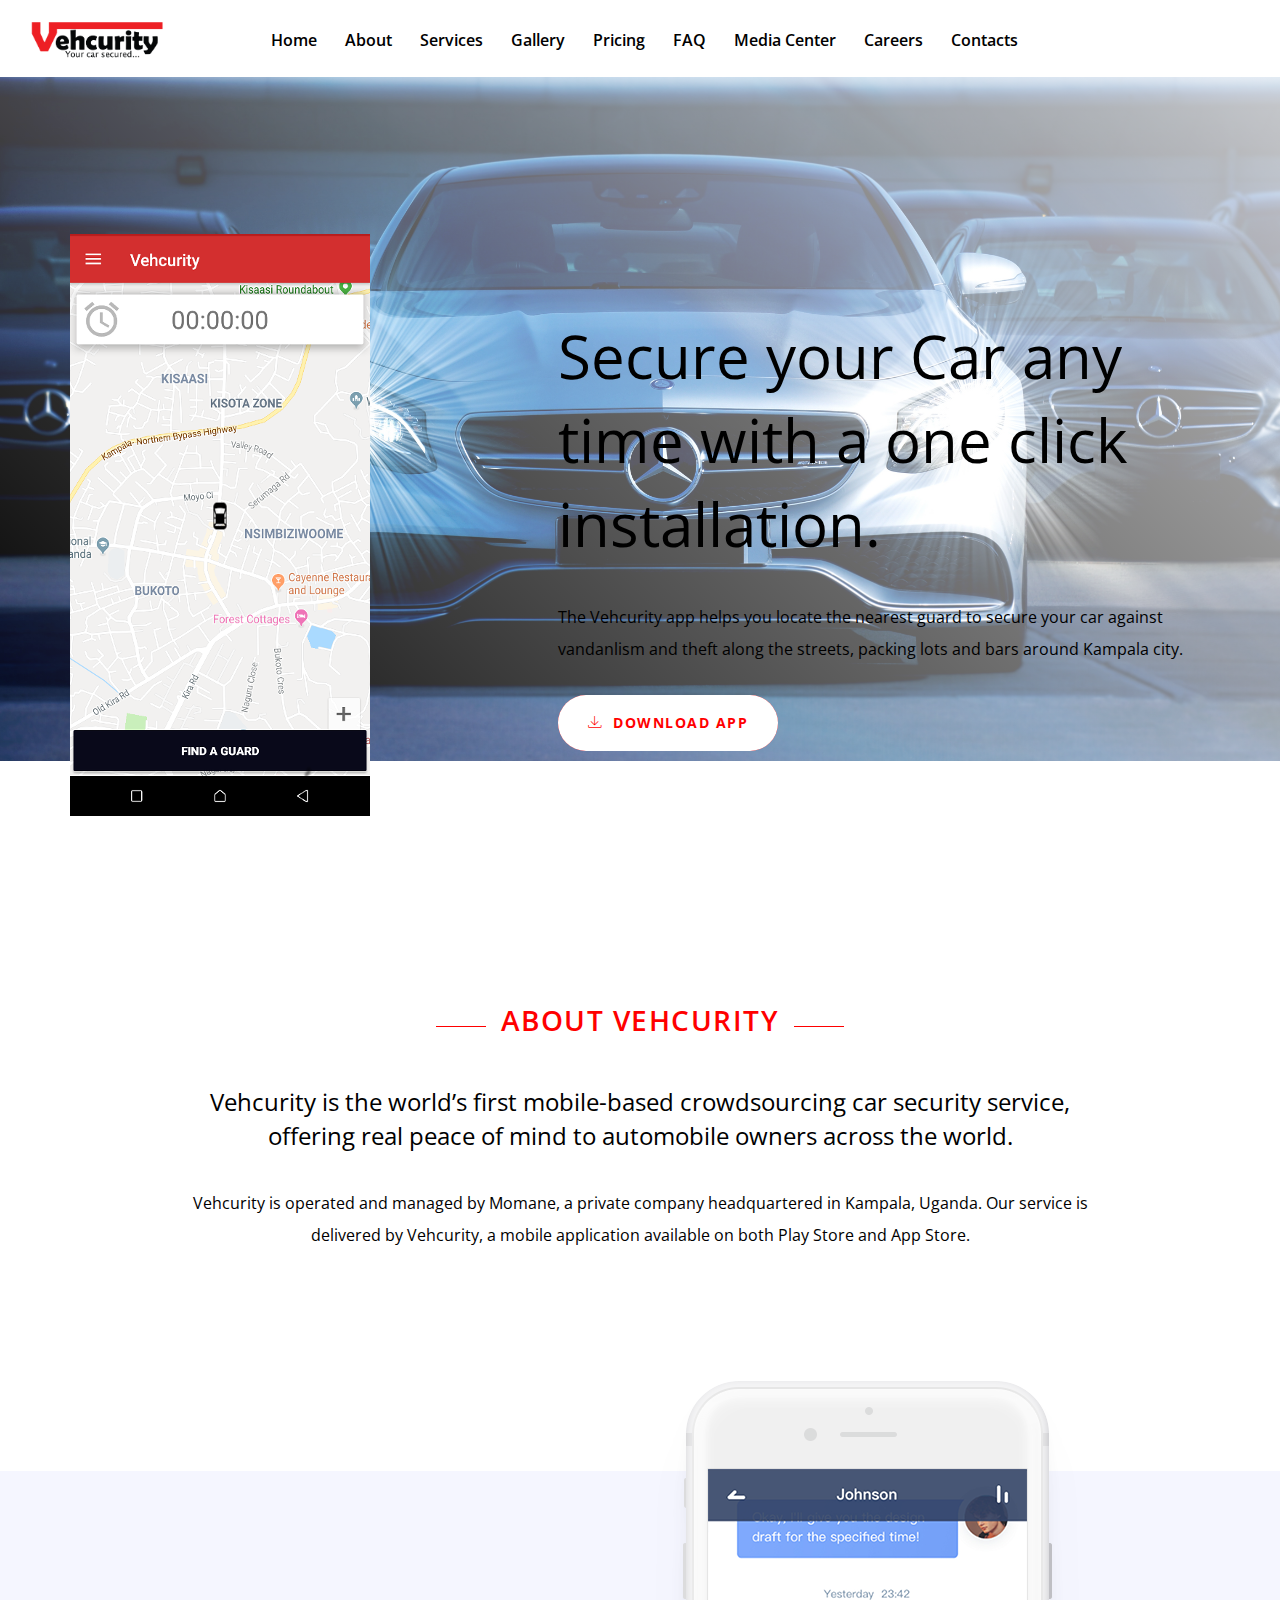
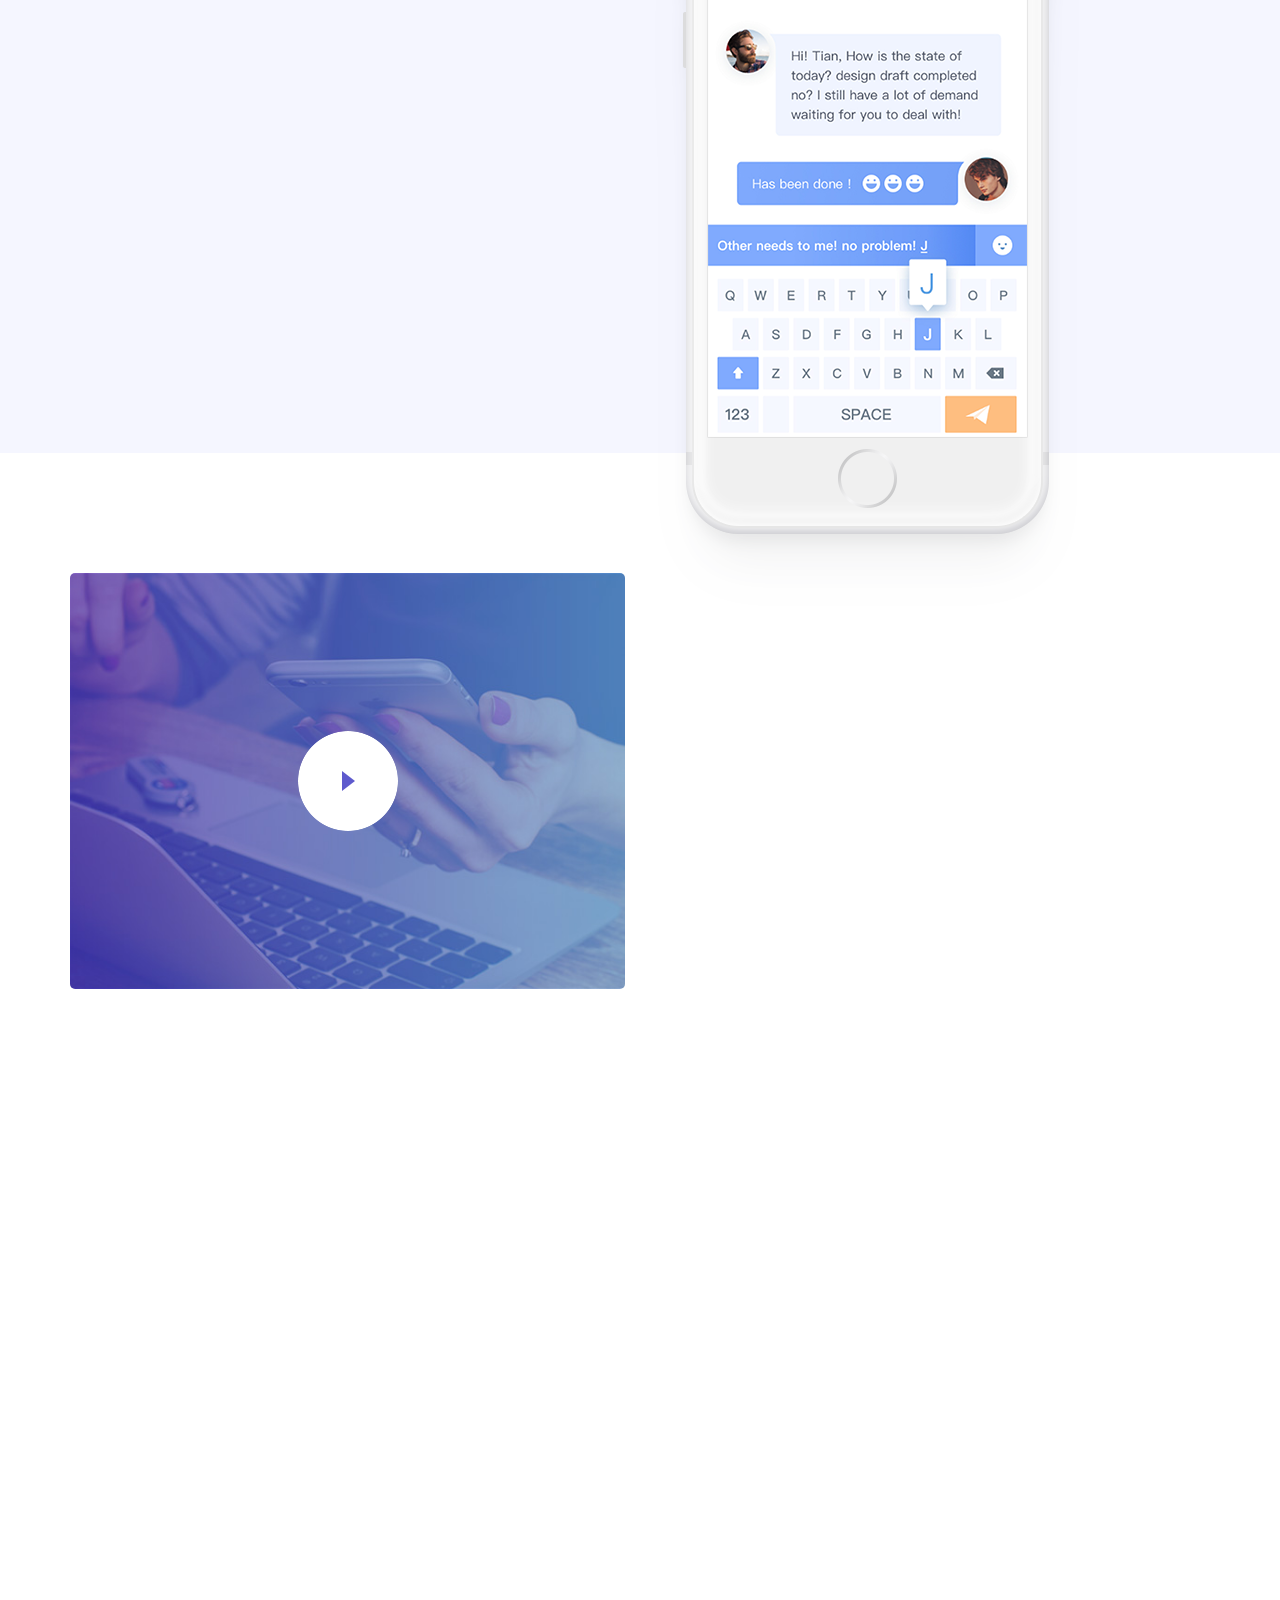
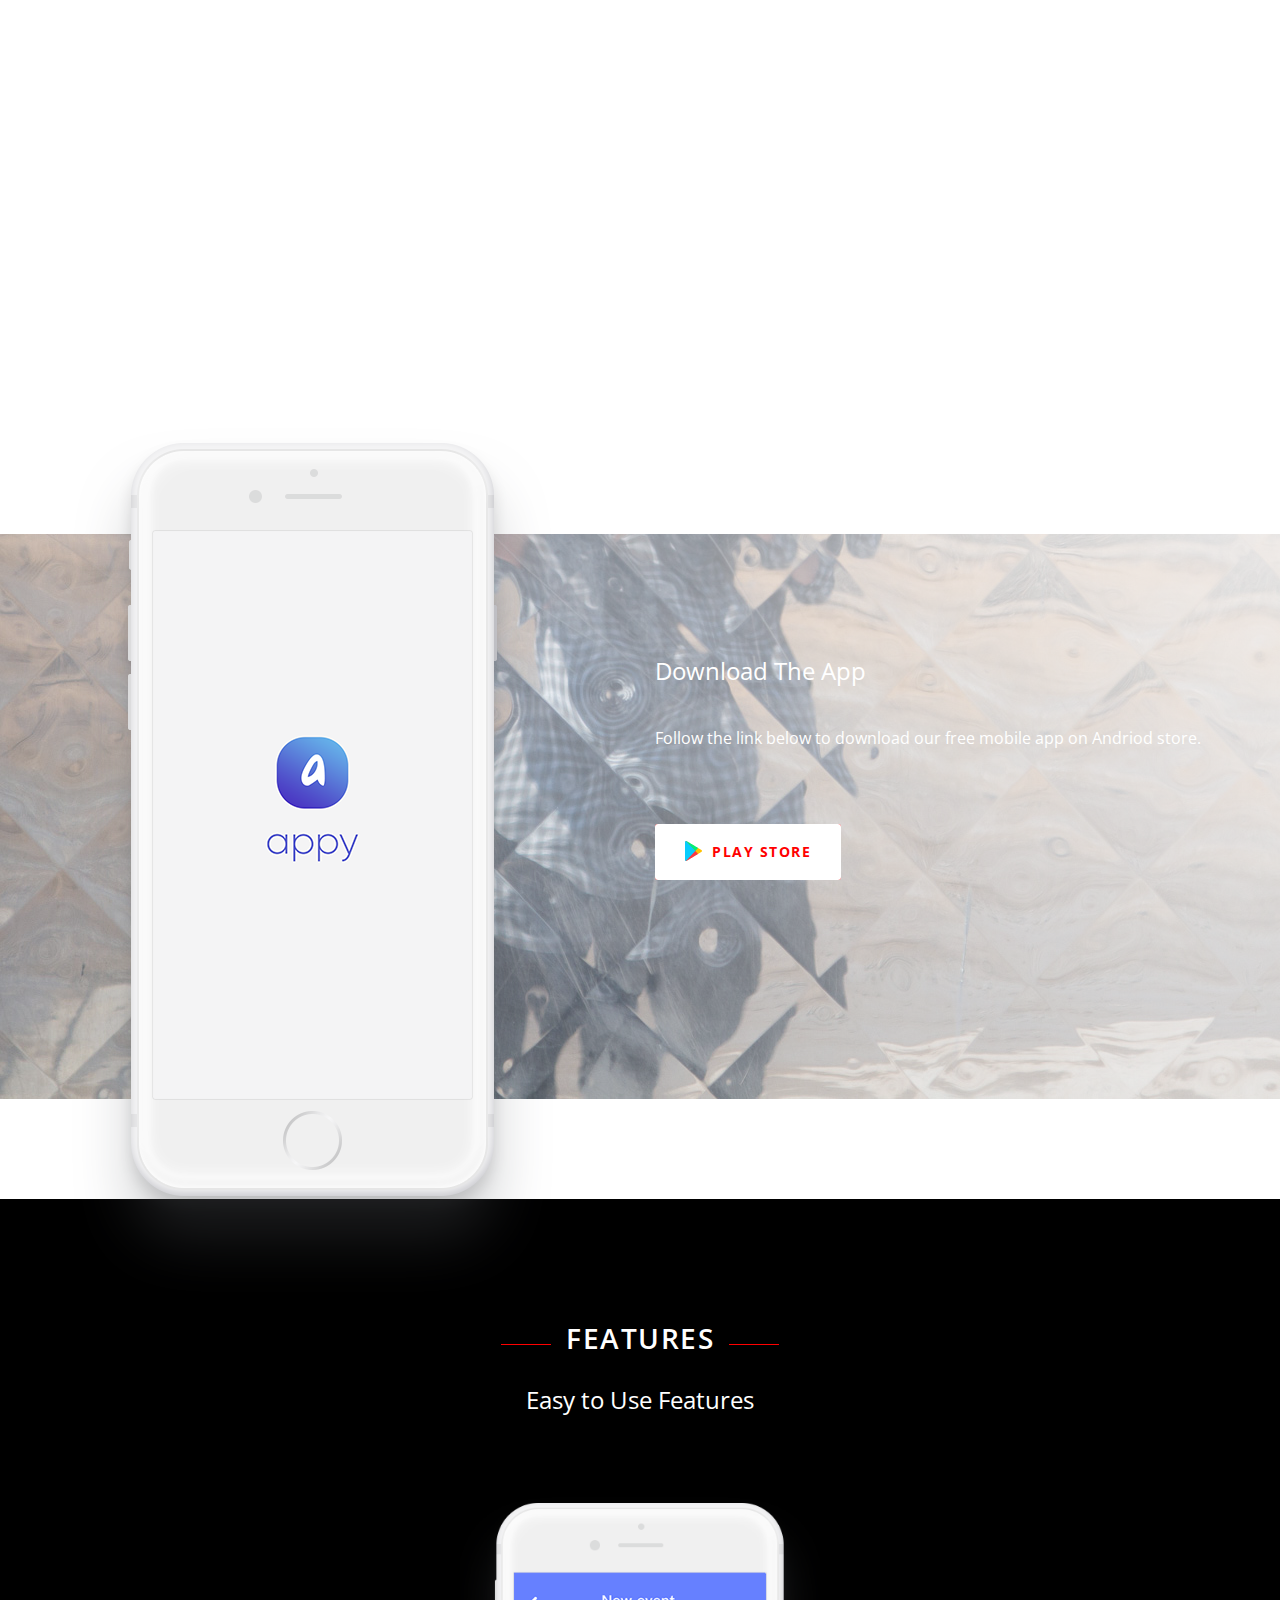
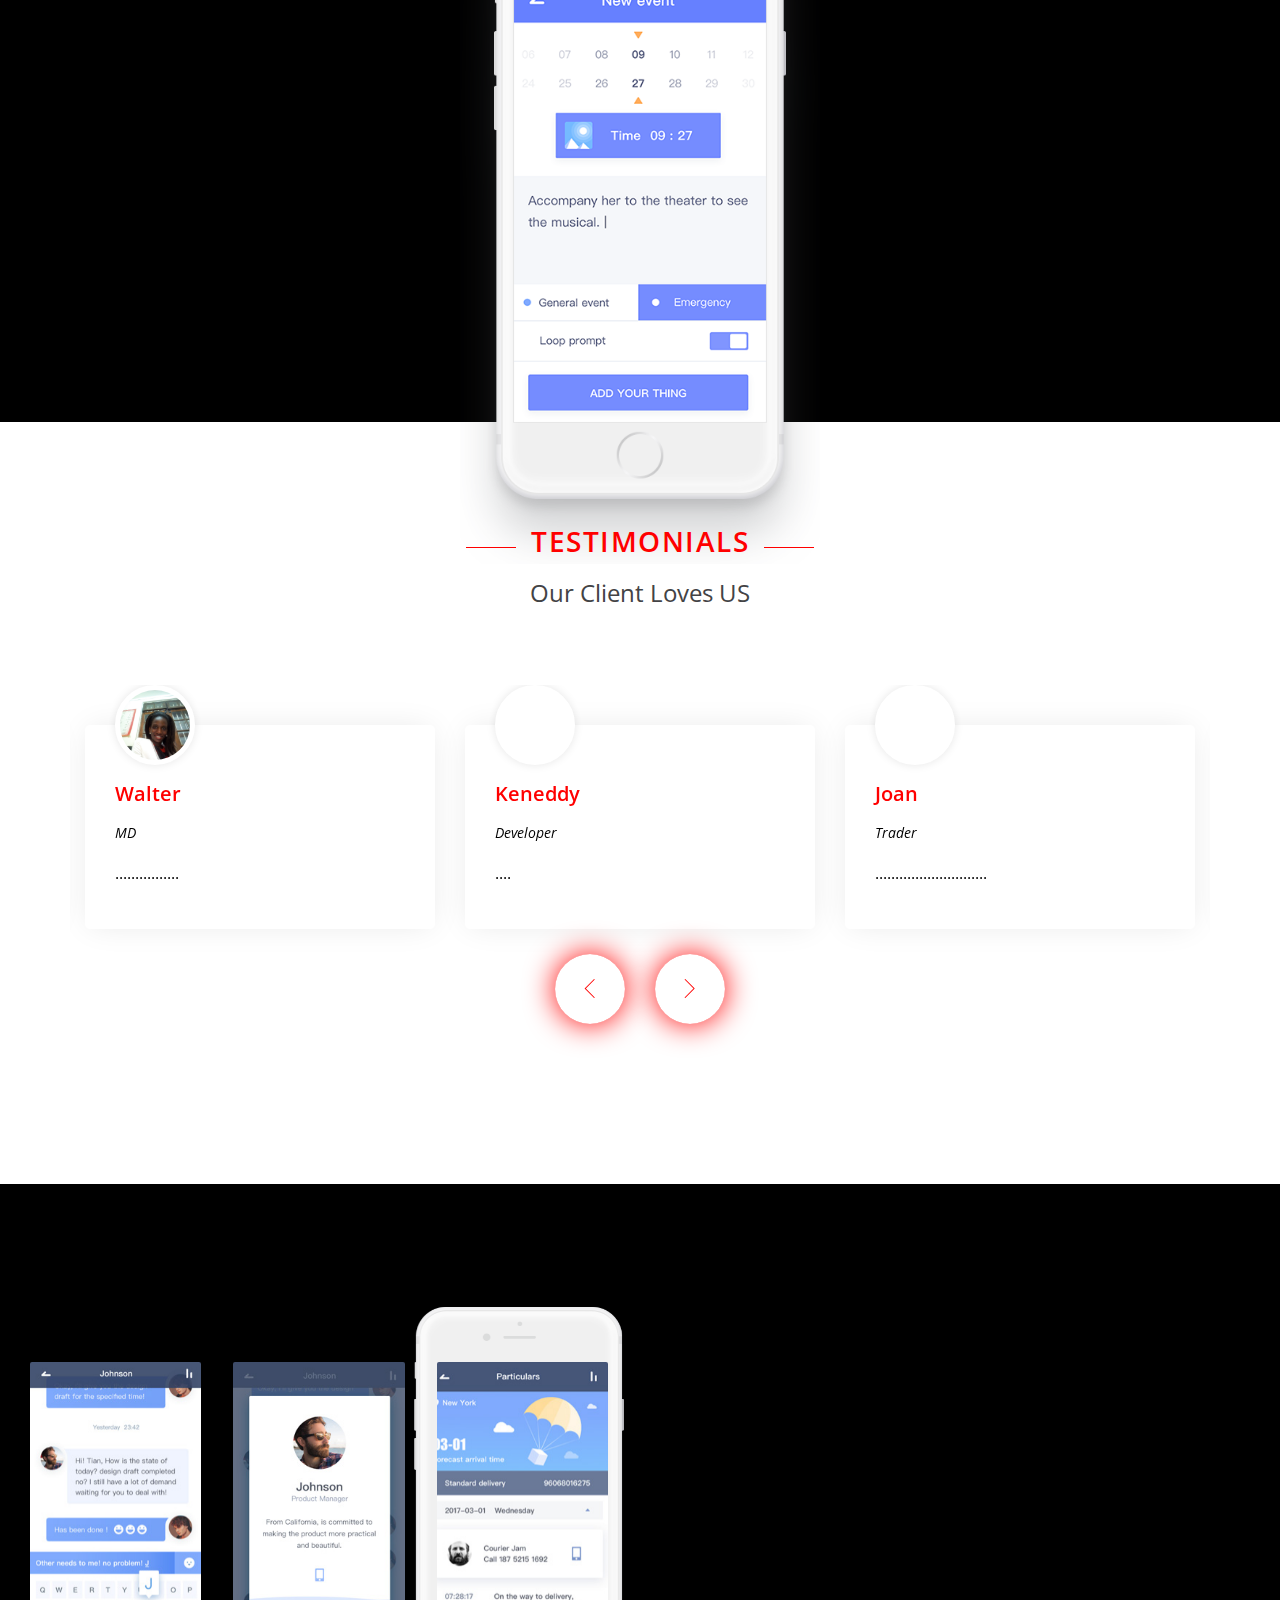
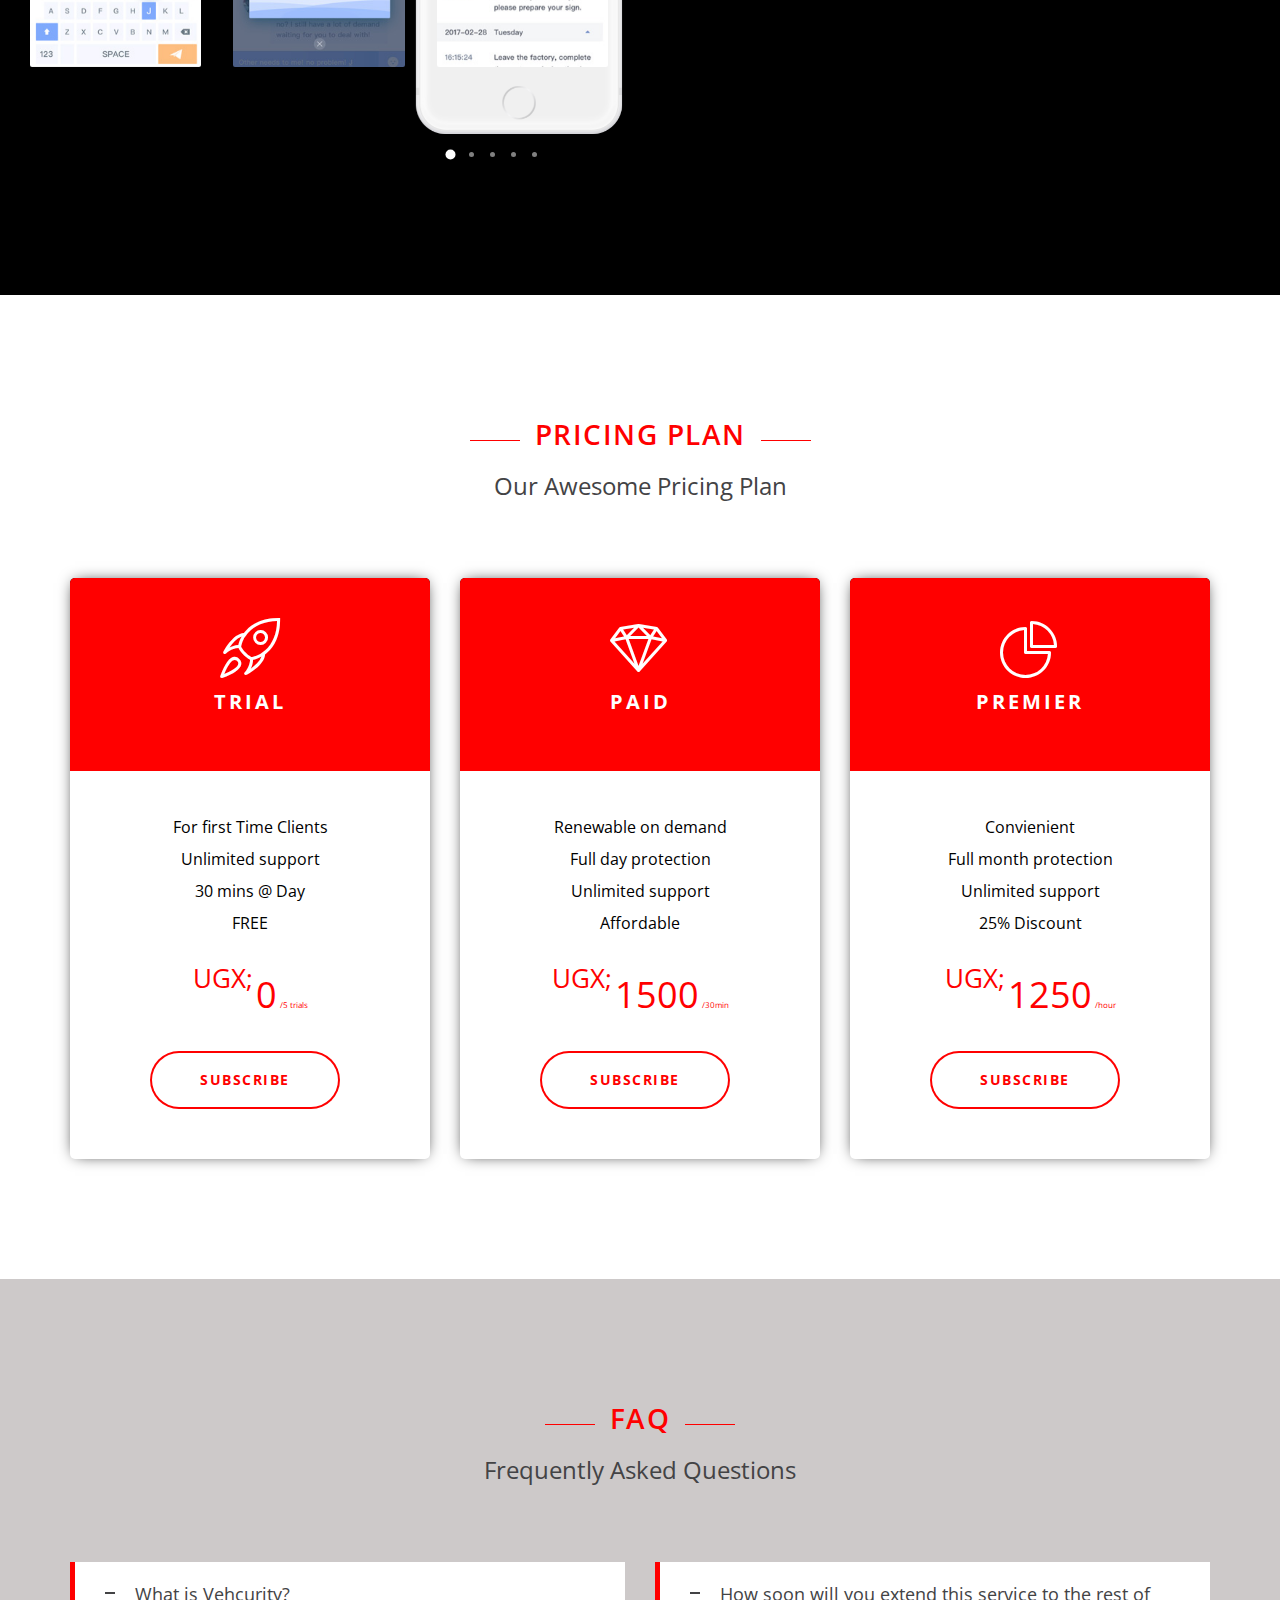
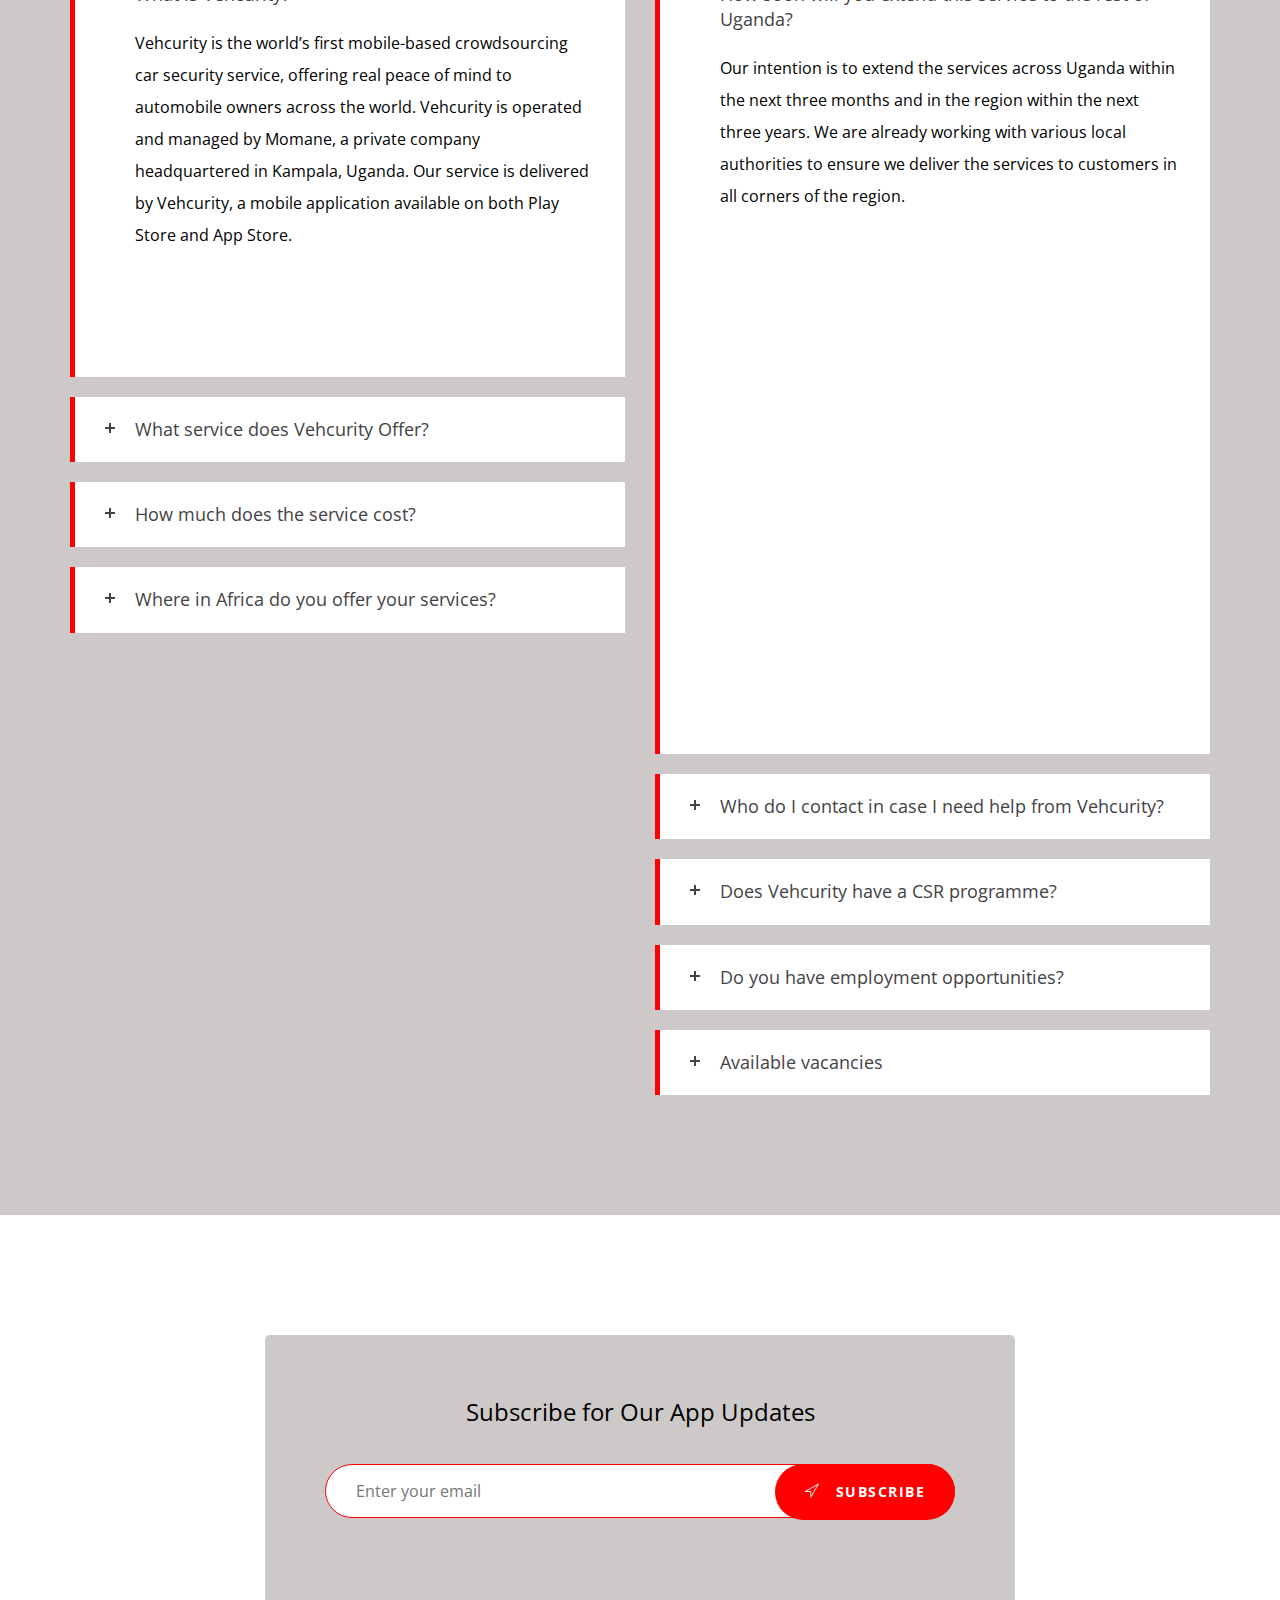
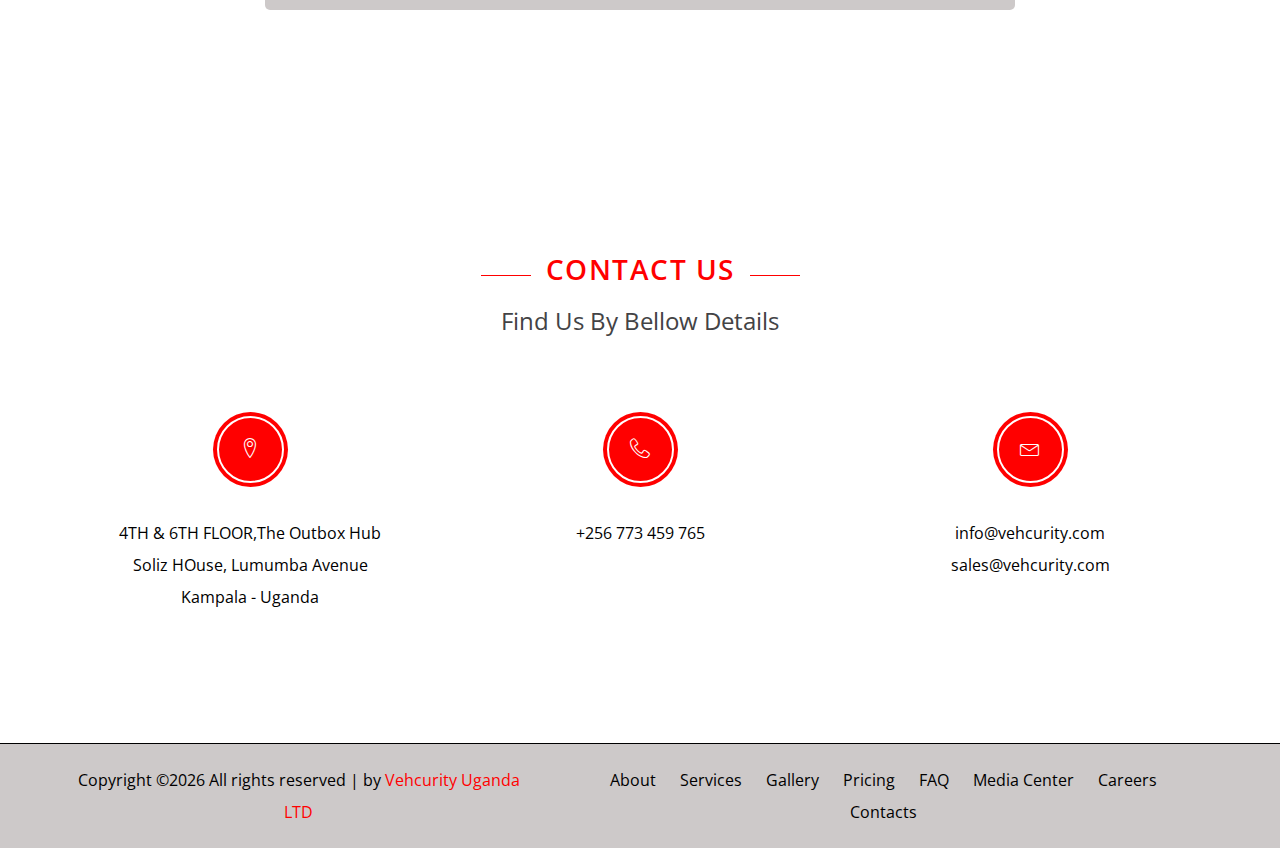
==== index.html @ 32d0f5c6 "css & content" ====
<!doctype html>
<html class="no-js" lang="zxx">

<head>
    <meta charset="utf-8">
    <meta name="author" content="Sumon Rahman">
    <meta name="description" content="">
    <meta name="keywords" content="HTML,CSS,XML,JavaScript">
    <meta http-equiv="x-ua-compatible" content="ie=edge">
    <meta name="viewport" content="width=device-width, initial-scale=1.0">

    <!-- Title -->

    <title>Vehcurity App Website.</title>

    <!-- Place favicon.ico in the root directory -->
    <link rel="apple-touch-icon" href="images/apple-touch-icon.png">
    <link rel="shortcut icon" type="image/ico" href="images/favicon.ico" />
    <!-- Plugin-CSS -->
    <link rel="stylesheet" href="css/bootstrap.min.css">
    <link rel="stylesheet" href="css/owl.carousel.min.css">
    <link rel="stylesheet" href="css/linearicons.css">
    <link rel="stylesheet" href="css/magnific-popup.css">
    <link rel="stylesheet" href="css/animate.css">
    <!-- Main-Stylesheets -->
    <link rel="stylesheet" href="css/normalize.css">
    <link rel="stylesheet" href="style.css">
    <link rel="stylesheet" href="css/responsive.css">
    <script src="js/vendor/modernizr-2.8.3.min.js"></script>
    <!--[if lt IE 9]>
        <script src="//oss.maxcdn.com/html5shiv/3.7.2/html5shiv.min.js"></script>
        <script src="//oss.maxcdn.com/respond/1.4.2/respond.min.js"></script>
    <![endif]-->
</head>

<body data-spy="scroll" data-target=".mainmenu-area">
    <!-- Preloader-content -->
    <div class="preloader">
        <span><i class="lnr lnr-sun"></i></span>
    </div>
    <!-- MainMenu-Area -->
    <nav class="mainmenu-area" data-spy="affix" data-offset-top="200">
        <div class="container-fluid">
            <div class="navbar-header">
                <button type="button" class="navbar-toggle" data-toggle="collapse" data-target="#primary_menu">
                    <span class="icon-bar"></span>
                    <span class="icon-bar"></span>
                    <span class="icon-bar"></span>
                </button>
                <a class="navbar-brand" href="#"><img src="images/logo.png" alt="Vehcurity"></a>
            </div>
            <div class="collapse navbar-collapse" id="primary_menu">
                <ul class="nav navbar-nav mainmenu">
                    <li class="active"><a href="#home_page">Home</a></li>
                    <li><a href="#about_page">About</a></li>
                    <li><a href="#features_page">Services</a></li>
                    <li><a href="#gallery_page">Gallery</a></li>
                    <li><a href="#price_page">Pricing</a></li>
                    <li><a href="#questions_page">FAQ</a></li>
                    <li><a href="mediacenter.html">Media center</a></li>
                    <li><a href="careers.html">Careers</a></li>
                    <li><a href="#contact_page">Contacts</a></li>
                </ul>
                
            </div>
        </div>
    </nav>
    <!-- MainMenu-Area-End -->
    <!-- Home-Area -->
    <header class="home-area overlay" id="home_page">
        <div class="container">
            <div class="row">
                <div class="col-xs-12 hidden-sm col-md-5">
                    <figure class="mobile-image wow fadeInUp" data-wow-delay="0.2s">
                        <img src="images/header-mobile.png" alt="">
                    </figure>
                </div>
                <div class="col-xs-12 col-md-7">
                    <div class="space-80 hidden-xs"></div>
                    <h1 class="wow fadeInUp" data-wow-delay="0.4s">Secure your Car any time with a one click installation.</h1>
                    <div class="space-20"></div>
                    <div class="desc wow fadeInUp" data-wow-delay="0.6s">
                        <p>The Vehcurity app helps you locate the nearest guard to secure your car against vandanlism and theft along the streets, packing lots and bars around Kampala city.</p>
                    </div>
                    <div class="space-20"></div>
                    <a href="#" class="bttn-white wow fadeInUp" data-wow-delay="0.8s"><i class="lnr lnr-download"></i>Download App</a>
                </div>
            </div>
        </div>
    </header>
    <!-- Home-Area-End -->
    <!-- About-Area -->
    <section class="section-padding" id="about_page">
        <div class="container">
            <div class="row">
                <div class="col-xs-12 col-md-10 col-md-offset-1">
                    <div class="page-title text-center">
                        
                        <div class="space-20"></div>
                        <h5 class="title">About Vehcurity</h5>
                        <div class="space-30"></div>
                        <h3 class="blue-color">Vehcurity is the world’s first mobile-based crowdsourcing car security service, offering real peace of mind to automobile owners across the world.</h3>
                        <div class="space-20"></div>
                        <p>Vehcurity is operated and managed by Momane, a private company headquartered in Kampala, Uganda. Our service is delivered by Vehcurity, a mobile application available on both Play Store and App Store.</p>
                    </div>
                </div>
            </div>
        </div>
    </section>
    <!-- About-Area-End -->
    <!-- Progress-Area -->
    <section class="progress-area gray-bg" id="progress_page">
        <div class="container">
            <div class="row">
                <div class="col-xs-12 col-md-6">
                    <div class="page-title section-padding">
                        <h5 class="title wow fadeInUp" data-wow-delay="0.2s">Our Progress</h5>
                        <div class="space-10"></div>
                        <h3 class="dark-color wow fadeInUp" data-wow-delay="0.4s">Latest Features</h3>
                        <div class="space-20"></div>
                        <div class="desc wow fadeInUp" data-wow-delay="0.6s">
                            <p>.............................................................................</p>
                        </div>
                        <div class="space-50"></div>
                        <a href="#" class="bttn-default wow fadeInUp" data-wow-delay="0.8s">Learn More</a>
                    </div>
                </div>
                <div class="col-xs-12 col-md-6">
                    <figure class="mobile-image">
                        <img src="images/progress-phone.png" alt="">
                    </figure>
                </div>
            </div>
        </div>
    </section>
    <!-- Progress-Area-End -->
    <!-- Video-Area -->
    <section class="video-area section-padding">
        <div class="container">
            <div class="row">
                <div class="col-xs-12 col-md-6">
                    <div class="video-photo">
                        <img src="images/video-image.jpg" alt="">
                        <a href="https://www.youtube.com/watch?v=ScrDhTsX0EQ" class="popup video-button">
                            <img src="images/play-button.png" alt="">
                        </a>
                    </div>
                </div>
                <div class="col-xs-12 col-md-5 col-md-offset-1">
                    <div class="space-60 hidden visible-xs"></div>
                    <div class="page-title">
                        <h5 class="title wow fadeInUp" data-wow-delay="0.2s">VIDEO FEATURES</h5>
                        <div class="space-10"></div>
                        <h3 class="dark-color wow fadeInUp" data-wow-delay="0.4s">Great Application Ever</h3>
                        <div class="space-20"></div>
                        <div class="desc wow fadeInUp" data-wow-delay="0.6s">
                            <p>..............................................................................</p>
                        </div>
                        <div class="space-50"></div>
                        <a href="#" class="bttn-default wow fadeInUp" data-wow-delay="0.8s">Learn More</a>
                    </div>
                </div>
            </div>
        </div>
    </section>
    <!-- Video-Area-End -->
    
    <!-- How-To-Use -->
    

                    <section class="section-padding">
        <div class="container">
            <div class="row">
                <div class="col-xs-12 col-sm-6">
                    <div class="page-title">
                        <h5 class="title wow fadeInUp" data-wow-delay="0.2s">Our Services</h5>
                        <div class="space-10"></div>
                        <h3 class="dark-color wow fadeInUp" data-wow-delay="0.4s">We Satisfy every User's security needs</h3>
                    </div>
                    <div class="space-20"></div>
                    <div class="desc wow fadeInUp" data-wow-delay="0.6s">
                        <p>Vehcurity offers safety for your car, truck or motorbike whenever and wherever you park it in our vicinity of operation.  
                        	Your peace of mind is guaranteed while you go about your business, shopping, partying and studies or while see your doctor. 
                        	That’s just about what we do at the moment. We will do more when you ask us to. Its important to note that we don’t fit electronic devices in your car and let thieves drive it away because you will be able to trace it in real time, when it’s gone. No! We don’t do that. We are not in the business of inconveniencing you, so you run around looking for us to trace your car. So, we ensure your car stays where you left it, you find it, and everything else you left inside waiting for you! If this is a service you wish to have please download our Vehcurity app from here (link) or in play store. We will be at your service.
                       </p>
                    </div>
                    <div class="space-50"></div>
                    <a href="#" class="bttn-default wow fadeInUp" data-wow-delay="0.8s">Learn More</a>
                </div>
                <div class="col-xs-12 col-sm-6 col-md-5 col-md-offset-1">
                    <div class="space-60 hidden visible-xs"></div>
                    <div class="service-box wow fadeInUp" data-wow-delay="0.2s">
                        <div class="box-icon">
                            <i class="lnr lnr-clock"></i>
                        </div>
                        <h4>On time guard services</h4>
                        <p>Our guards are always on standby as soon as you place your request through the vehcurity application on your moblie which automatically allocates the nearest guard.</p>
                    </div>
                    <div class="space-50"></div>
                    <div class="service-box wow fadeInUp" data-wow-delay="0.2s">
                        <div class="box-icon">
                            <i class="lnr lnr-laptop-phone"></i>
                        </div>
                        <h4>Professional Services</h4>
                        <p>We offer comperate guard training to ensure maximum proffesional handling of our clients.</p>
                    </div>
                    <div class="space-50"></div>
                    <div class="service-box wow fadeInUp" data-wow-delay="0.2s">
                        <div class="box-icon">
                            <i class="lnr lnr-cog"></i>
                        </div>
                        <h4>Flexible Payment</h4>
                        <p>We have a variety of flexile payments options ranging from mobile money, Visa, PayPal and Cash.</p>
                    </div>
                    <div class="space-50"></div>
                    <div class="service-box wow fadeInUp" data-wow-delay="0.2s">
                        <div class="box-icon">
                            <i class="lnr lnr-cog"></i>
                        </div>
                        <h4>Notifications</h4>
                        <p>We send automatated alert notifications to clients whenever their is anything requiring their attention.</p>
                    </div>
                </div>
            </div>
        </div>
    </section>
    <!-- How-To-Use-End -->

    <!-- Download-Area -->
    <div class="download-area overlay">
        <div class="container">
            <div class="row">
                <div class="col-xs-12 col-sm-6 hidden-sm">
                    <figure class="mobile-image">
                        <img src="images/download-image.png" alt="">
                    </figure>
                </div>
                <div class="col-xs-12 col-md-6 section-padding">
                    <h3 class="white-color">Download The App</h3>
                    <div class="space-20"></div>
                    <p>Follow the link below to download our free mobile app on Andriod store.</p>
                    <div class="space-60"></div>
                    
                    <a href="#" class="bttn-white sq"><img src="images/play-store-icon.png" alt="Play Store Icon"> Play Store</a>
                </div>
            </div>
        </div>
    </div>
    <!-- Download-Area-End -->

    <!-- Feature-Area -->
    <section class="feature-area section-padding-top" id="features_page">
        <div class="container">
            <div class="row">
                <div class="col-xs-12 col-sm-8 col-sm-offset-2">
                    <div class="page-title text-center">
                        <h5 class="title">Features</h5>
                        <div class="space-10"></div>
                        <h3> Easy to Use Features</h3>
                        <div class="space-60"></div>
                    </div>
                </div>
            </div>
            <div class="row">
                <div class="col-xs-12 col-sm-6 col-md-4">
                    <div class="service-box wow fadeInUp" data-wow-delay="0.2s">
                        <div class="box-icon">
                            <i class="lnr lnr-rocket"></i>
                        </div>
                        <h4>Fast &amp; Powerful</h4>
                        <p>Flexile Features for quick transactions.</p>
                    </div>
                    <div class="space-60"></div>
                    <div class="service-box wow fadeInUp" data-wow-delay="0.4s">
                        <div class="box-icon">
                            <i class="lnr lnr-paperclip"></i>
                        </div>
                        <h4>Location Services</h4>
                        <p>..........................................................</p>
                    </div>
                    <div class="space-60"></div>
                    <div class="service-box wow fadeInUp" data-wow-delay="0.6s">
                        <div class="box-icon">
                            <i class="lnr lnr-cloud-download"></i>
                        </div>
                        <h4>Automatic Guard Allocation</h4>
                        <p>.............................................................</p>
                    </div>
                    <div class="space-60"></div>
                </div>
                <div class="hidden-xs hidden-sm col-md-4">
                    <figure class="mobile-image">
                        <img src="images/feature-image.png" alt="Feature Photo">
                    </figure>
                </div>
                <div class="col-xs-12 col-sm-6 col-md-4">
                    <div class="service-box wow fadeInUp" data-wow-delay="0.2s">
                        <div class="box-icon">
                            <i class="lnr lnr-clock"></i>
                        </div>
                        <h4>Flexible Payment</h4>
                        <p>................................................................</p>
                    </div>
                    <div class="space-60"></div>
                    <div class="service-box wow fadeInUp" data-wow-delay="0.4s">
                        <div class="box-icon">
                            <i class="lnr lnr-laptop-phone"></i>
                        </div>
                        <h4>Easy Notification</h4>
                        <p>.................................................................</p>
                    </div>
                    <div class="space-60"></div>
                    <div class="service-box wow fadeInUp" data-wow-delay="0.6s">
                        <div class="box-icon">
                            <i class="lnr lnr-cog"></i>
                        </div>
                        <h4>Admin Support</h4>
                        <p>The client can easly contact the admin anytime to report incidences or make inquiries</p>
                    </div>
                    <div class="space-60"></div>
                </div>
            </div>
        </div>
    </section>
    <!-- Feature-Area-End -->
    <!-- Testimonial-Area -->
    <section class="testimonial-area" id="testimonial_page">
        <div class="container">
            <div class="row">
                <div class="col-xs-12">
                    <div class="page-title text-center">
                        <h5 class="title">Testimonials</h5>
                        <h3 class="dark-color">Our Client Loves US</h3>
                        <div class="space-60"></div>
                    </div>
                </div>
            </div>
            <div class="row">
                <div class="col-xs-12">
                    <div class="team-slide">
                        <div class="team-box">
                            <div class="team-image">
                                <img src="images/team-1.png" alt="">
                            </div>
                            <h4>Walter</h4>
                            <h6 class="position">MD</h6>
                            <p>................</p>
                        </div>
                        <div class="team-box">
                            <div class="team-image">
                                <img src="images/team-2.jpg" alt="">
                            </div>
                            <h4>Keneddy</h4>
                            <h6 class="position">Developer</h6>
                            <p>....</p>
                        </div>
                        <div class="team-box">
                            <div class="team-image">
                                <img src="images/team-3.jpg" alt="">
                            </div>
                            <h4>Joan</h4>
                            <h6 class="position">Trader</h6>
                            <p>............................</p>
                        </div>
                        <div class="team-box">
                            <div class="team-image">
                                <img src="images/team-1.png" alt="">
                            </div>
                            <h4>Okello</h4>
                            <h6 class="position"> Coperate Director</h6>
                            <p>.........................................</p>
                        </div>
                        <div class="team-box">
                            <div class="team-image">
                                <img src="images/team-2.jpg" alt="">
                            </div>
                            <h4>Benon</h4>
                            <h6 class="position">Company Driver</h6>
                            <p>.........................................</p>
                        </div>
                        <div class="team-box">
                            <div class="team-image">
                                <img src="images/team-3.jpg" alt="">
                            </div>
                            <h4>Ivan</h4>
                            <h6 class="position">Premium Client</h6>
                            <p>......................................................</p>
                        </div>
                    </div>
                </div>
            </div>
        </div>
    </section>
    <!-- Testimonial-Area-End -->
    <!-- Gallery-Area -->
    <section class="gallery-area section-padding" id="gallery_page">
        <div class="container-fluid">
            <div class="row">
                <div class="col-xs-12 col-sm-6 gallery-slider">
                    <div class="gallery-slide">
                        <div class="item"><img src="images/gallery-1.jpg" alt=""></div>
                        <div class="item"><img src="images/gallery-2.jpg" alt=""></div>
                        <div class="item"><img src="images/gallery-3.jpg" alt=""></div>
                        <div class="item"><img src="images/gallery-4.jpg" alt=""></div>
                        <div class="item"><img src="images/gallery-1.jpg" alt=""></div>
                        <div class="item"><img src="images/gallery-2.jpg" alt=""></div>
                        <div class="item"><img src="images/gallery-3.jpg" alt=""></div>
                        <div class="item"><img src="images/gallery-1.jpg" alt=""></div>
                        <div class="item"><img src="images/gallery-2.jpg" alt=""></div>
                        <div class="item"><img src="images/gallery-3.jpg" alt=""></div>
                        <div class="item"><img src="images/gallery-4.jpg" alt=""></div>
                        <div class="item"><img src="images/gallery-1.jpg" alt=""></div>
                        <div class="item"><img src="images/gallery-2.jpg" alt=""></div>
                        <div class="item"><img src="images/gallery-3.jpg" alt=""></div>
                    </div>
                </div>
                <div class="col-xs-12 col-sm-5 col-lg-3">
                    <div class="page-title">
                        <h5 class="white-color title wow fadeInUp" data-wow-delay="0.2s">APP FEATURES</h5>
                        <div class="space-10"></div>
                        <h3 class="white-color wow fadeInUp" data-wow-delay="0.4s">REQUEST PROCESS</h3>
                    </div>
                    <div class="space-20"></div>
                    <div class="desc wow fadeInUp" data-wow-delay="0.6s">
                        <p>After a first time installation, the user is required to register simple details and make place requests though the following processes.</p>
                    </div>
                    <div class="space-50"></div>
                    <a href="#" class="bttn-default wow fadeInUp" data-wow-delay="0.8s">Learn More</a>
                </div>
            </div>
        </div>
    </section>
    <!-- Gallery-Area-End -->

    <!--Price-Area -->
    <section class="section-padding price-area" id="price_page">
        <div class="container">
            <div class="row">
                <div class="col-xs-12">
                    <div class="page-title text-center">
                        <h5 class="title">Pricing Plan</h5>
                        <h3 class="dark-color">Our Awesome Pricing Plan</h3>
                        <div class="space-60"></div>
                    </div>
                </div>
            </div>
            <div class="row">
                <div class="col-xs-12 col-sm-4">
                    <div class="price-box">
                        <div class="price-header">
                            <div class="price-icon">
                                <span class="lnr lnr-rocket"></span>
                            </div>
                            <h4 class="upper">TRIAL</h4>
                        </div>
                        <div class="price-body">
                            <ul>
                                <li>For first Time Clients</li>
                                <li>Unlimited support</li>
                                <li>30 mins @ Day</li>
                                <li>FREE</li>
                            </ul>
                        </div>
                        <div class="price-rate">
                            <sup>UGX;</sup> <span class="rate">0</span> <small>/5 trials</small>
                        </div>
                        <div class="price-footer">
                            <a href="#" class="bttn-white">SUBSCRIBE</a>
                        </div>
                    </div>
                    <div class="space-30 hidden visible-xs"></div>
                </div>
                <div class="col-xs-12 col-sm-4">
                    <div class="price-box">
                        <div class="price-header">
                            <div class="price-icon">
                                <span class="lnr lnr-diamond"></span>
                            </div>
                            <h4 class="upper">PAID</h4>
                        </div>
                        <div class="price-body">
                            <ul>
                                <li>Renewable on demand</li>
                                <li>Full day protection</li>
                                <li>Unlimited support</li>
                                <li>Affordable</li>
                                
                            </ul>
                        </div>
                        <div class="price-rate">
                            <sup>UGX;</sup> <span class="rate">1500</span> <small>/30min</small>
                        </div>
                        <div class="price-footer">
                            <a href="#" class="bttn-white">Subscribe</a>
                        </div>
                    </div>
                    <div class="space-30 hidden visible-xs"></div>
                </div>
                <div class="col-xs-12 col-sm-4">
                    <div class="price-box">
                        <div class="price-header">
                            <div class="price-icon">
                                <span class="lnr lnr-pie-chart"></span>
                            </div>
                            <h4 class="upper">PREMIER</h4>
                        </div>
                        <div class="price-body">
                            <ul>
                                <li>Convienient</li>
                                <li>Full month protection</li>
                                <li>Unlimited support</li>
                                <li>25% Discount</li>
                            </ul>
                        </div>
                        <div class="price-rate">
                            <sup>UGX;</sup> <span class="rate">1250</span> <small>/hour</small>
                        </div>
                        <div class="price-footer">
                            <a href="#" class="bttn-white">Subscribe</a>
                        </div>
                    </div>
                </div>
            </div>
        </div>
    </section>
    <!--Price-Area-End -->
    <!--Questions-Area -->
    <section id="questions_page" class="questions-area section-padding">
        <div class="container">
            <div class="row">
                <div class="col-xs-12">
                    <div class="page-title text-center">
                        <h5 class="title">FAQ</h5>
                        <h3 class="dark-color">Frequently Asked Questions</h3>
                        <div class="space-60"></div>
                    </div>
                </div>
            </div>
            <div class="row">
                <div class="col-xs-12 col-sm-6">
                    <div class="toggole-boxs">
                        <h3>What is Vehcurity?</h3>
                        <div>
                            <p>Vehcurity is the world’s first mobile-based crowdsourcing car security service, offering real peace of mind to automobile owners across the world. Vehcurity is operated and managed by Momane, a private company headquartered in Kampala, Uganda. Our service is delivered by Vehcurity, a mobile application available on both Play Store and App Store.</p>
                        </div>
                        <h3>What service does Vehcurity Offer?</h3>
                        <div>
                            <p>Vehcurity offers safety for your car, truck or motorbike whenever and wherever you park it or abandon it in our vicinity of operation.  So, we give you peace of mind while you go about your business, shopping, partying and studies or while see your doctor. We ensure your car stays where you left it so you find it, and everything else you left inside waiting for you! If this is a service you wish to have please download our Vehcurity app from here or in play store. We will be at your service.
                            </p>
                        </div>
                        <h3>How much does the service cost?</h3>
                        <div>
                            <p>You can access our service by downloading the Vehcurity App from Play store or the Appstore for free. Download it and install to access up to 150 free minutes of protection for your vehicle under the trial phase. When your trial service is complete you will be notified and you can, still access our service for only shs3,000 per hour or sign up for our premium package with a 25% discount on the daily offer price. The premium package entitles you to unlimited access to our service through the month for a discounted monthly lumpsum fee.
                                 </p>
                        </div>
                        <h3>Where in Africa do you offer your services?</h3>
                        <div>
                            <p>Our services are currently available in Kampala, Uganda but will soon be available to the rest of the country and other markets in Africa. We will communicate our presence to the public at every stage of our roll-out.</p>
                        </div>
                    </div>
                </div>
                <div class="col-xs-12 col-sm-6">
                    <div class="space-20 hidden visible-xs"></div>
                    <div class="toggole-boxs">
                        <h3>How soon will you extend this service to the rest of Uganda?</h3>
                        <div>
                            <p>Our intention is to extend the services across Uganda within the next three months and in the region within the next three years. We are already working with various local authorities to ensure we deliver the services to customers in all corners of the region.
                            </p>
                        </div>
                        <h3> Who do I contact in case I need help from Vehcurity?</h3>
                        <div>
                            <p>Should you need help from us, please send an email to info@vehcurity.com and we will get back to you with the desired assistance. Alternatively, you can visit our offices at Outbox, SOLIZ HOUSE, in Kampala.
                          </p>
                        </div>
                        <h3>Does Vehcurity have a CSR programme?</h3>
                        <div>
                            <p>Yes we do. The world is facing serious climate change effects because of the mobile phones, cars, and computers we use, not to mention the many luxuries we own – as a global population. To help the world scale back the effects of climate change and global warming, we decided to operate Green Love Initiative (GLi). So, under GLi, we show love to our environment. We partner with motorists to plant up to 1,000 trees wherever they live, so that together we help scale back global warming at a family level. Over the next 10 years, our goal is to plant up to 50,000 trees. We do believe this will help reduce quite a number of emissions from the earth. Join this effort by signing-up for a tree today. Click the link.</p>
                        </div>
                        <h3>Do you have employment opportunities?</h3>
                        <div>
                            <p>Vehcurity is looking for young and energetic ladies and gents to join our network of employees to offer unmatched services to car owners in Uganda and the rest of Africa. We are recruiting to fill various positions in our company. Application deadline is October 1, 2018. Successful candidates will be shortlisted and contacted to interview with our company.</p>
                        </div>
                            <h3>Available vacancies</h3>
                            <div>
                            	<p><b>Assistant IT Manager:
                                     Region Market Executives (5):</b> The responsibility of a Region Market Executive is to supervise a team of Route and Lane Executives within a given jurisdiction to ensure timely and effective service delivery. 
                                     You should have working experience of at least 1 year, in a managerial position. In addition, you should know how to write and express yourself in English and Luganda or any other Ugandan dialect as may be seen fit for the service.
                                     Route & Lane Executive (50): This executive’s responsibility is to provide security to automobiles that are in custody of Vehcurity. You are required to have a diploma or degree in any field of study. You should know how to write and express yourself in English and Luganda or any other Ugandan dialect as may be seen fit for the service. Having a security training background is an added advantage.
                                    <b>Executive Admin Assistant (1):</b>? The executive admin assistant is in charge of handling day-to-day office administration tasks including; Front office assignments, and executive assistance to the senior management team at Vehcurity. He or She should know how to write and express in English, have front office experience of at least 1 year or more. </p>
                                </div>

                       </div>
                </div>
            </div>
        </div>
    </section>
    <!--Questions-Area-End -->
    <!-- Subscribe-Form -->
    <div class="subscribe-area section-padding">
        <div class="container">
            <div class="row">
                <div class="col-xs-12 col-sm-8 col-sm-offset-2">
                    <div class="subscribe-form text-center">
                        <h3 class="blue-color">Subscribe for Our App Updates</h3>
                        <div class="space-20"></div>
                        <form id="mc-form">
                            <input type="email" class="control" placeholder="Enter your email" required="required" id="mc-email">
                            <button class="bttn-white active" type="submit"><span class="lnr lnr-location"></span> Subscribe</button>
                            <label class="mt10" for="mc-email"></label>
                        </form>
                    </div>
                </div>
            </div>
        </div>
    </div>
    <!-- Subscribe-Form-Area -->
    <!-- Footer-Area -->
    <footer class="footer-area" id="contact_page">
        <div class="section-padding">
            <div class="container">
                <div class="row">
                    <div class="col-xs-12">
                        <div class="page-title text-center">
                            <h5 class="title">Contact US</h5>
                            <h3 class="dark-color">Find Us By Bellow Details</h3>
                            <div class="space-60"></div>
                        </div>
                    </div>
                </div>
                <div class="row">
                    <div class="col-xs-12 col-sm-4">
                        <div class="footer-box">
                            <div class="box-icon">
                                <span class="lnr lnr-map-marker"></span>
                            </div>
                            <p> 4TH & 6TH FLOOR,The Outbox Hub
                            <br/> Soliz HOuse, Lumumba Avenue <br/>Kampala - Uganda</p>
                        </div>
                        <div class="space-30 hidden visible-xs"></div>
                    </div>
                    <div class="col-xs-12 col-sm-4">
                        <div class="footer-box">
                            <div class="box-icon">
                                <span class="lnr lnr-phone-handset"></span>
                            </div>
                            <p>+256 773 459 765</p>
                        </div>
                        <div class="space-30 hidden visible-xs"></div>
                    </div>
                    <div class="col-xs-12 col-sm-4">
                        <div class="footer-box">
                            <div class="box-icon">
                                <span class="lnr lnr-envelope"></span>
                            </div>
                            <p>info@vehcurity.com <br /> sales@vehcurity.com
                            </p>
                        </div>
                    </div>
                </div>
            </div>
        </div>
        <!-- Footer-Bootom -->
        <div class="footer-bottom">
            <div class="container">
                <div class="row">
                    <div class="col-xs-12 col-md-5">
                        <!-- Link back to Colorlib can't be removed. Template is licensed under CC BY 3.0. -->
            <span>Copyright &copy;<script>document.write(new Date().getFullYear());</script> All rights reserved | by <a href=" " target="_blank">Vehcurity Uganda LTD</a></span>
            <!-- Link back to Colorlib can't be removed. Template is licensed under CC BY 3.0. -->
                        <div class="space-30 hidden visible-xs"></div>
                    </div>
                    <div class="col-xs-12 col-md-7">
                        <div class="footer-menu">
                            <ul>
                    <li><a href="index.html#about_page">About</a></li>
                    <li><a href="index.html#features_page">Services</a></li>
                    <li><a href="index.html#gallery_page">Gallery</a></li>
                    <li><a href="index.html#price_page">Pricing</a></li>
                    <li><a href="index.html#questions_page">FAQ</a></li>
                    <li class="active"><a href="mediacenter.html">Media Center</a></li>
                    <li class="active"><a href="careers.html">Careers</a></li>
                    <li><a href="index.html#contact_page">Contacts</a></li>  

                            </ul>
                        </div>
                    </div>
                </div>
            </div>
        </div>
        <!-- Footer-Bootom-End -->
    </footer>
    <!-- Footer-Area-End -->
    <!--Vendor-JS-->
    <script src="js/vendor/jquery-1.12.4.min.js"></script>
    <script src="js/vendor/jquery-ui.js"></script>
    <script src="js/vendor/bootstrap.min.js"></script>
    <!--Plugin-JS-->
    <script src="js/owl.carousel.min.js"></script>
    <script src="js/contact-form.js"></script>
    <script src="js/ajaxchimp.js"></script>
    <script src="js/scrollUp.min.js"></script>
    <script src="js/magnific-popup.min.js"></script>
    <script src="js/wow.min.js"></script>
    <!--Main-active-JS-->
    <script src="js/main.js"></script>
</body>

</html>
---- css/linearicons.css ----
@font-face {
	font-family: 'Linearicons-Free';
	src:url('../fonts/Linearicons-Free.eot?w118d');
	src:url('../fonts/Linearicons-Free.eot?#iefixw118d') format('embedded-opentype'),
		url('../fonts/Linearicons-Free.woff2?w118d') format('woff2'),
		url('../fonts/Linearicons-Free.woff?w118d') format('woff'),
		url('../fonts/Linearicons-Free.ttf?w118d') format('truetype'),
		url('../fonts/Linearicons-Free.svg?w118d#Linearicons-Free') format('svg');
	font-weight: normal;
	font-style: normal;
}

.lnr {
	font-family: 'Linearicons-Free';
	speak: none;
	font-style: normal;
	font-weight: normal;
	font-variant: normal;
	text-transform: none;
	line-height: 1;

	/* Better Font Rendering =========== */
	-webkit-font-smoothing: antialiased;
	-moz-osx-font-smoothing: grayscale;
}

.lnr-home:before {
	content: "\e800";
}
.lnr-apartment:before {
	content: "\e801";
}
.lnr-pencil:before {
	content: "\e802";
}
.lnr-magic-wand:before {
	content: "\e803";
}
.lnr-drop:before {
	content: "\e804";
}
.lnr-lighter:before {
	content: "\e805";
}
.lnr-poop:before {
	content: "\e806";
}
.lnr-sun:before {
	content: "\e807";
}
.lnr-moon:before {
	content: "\e808";
}
.lnr-cloud:before {
	content: "\e809";
}
.lnr-cloud-upload:before {
	content: "\e80a";
}
.lnr-cloud-download:before {
	content: "\e80b";
}
.lnr-cloud-sync:before {
	content: "\e80c";
}
.lnr-cloud-check:before {
	content: "\e80d";
}
.lnr-database:before {
	content: "\e80e";
}
.lnr-lock:before {
	content: "\e80f";
}
.lnr-cog:before {
	content: "\e810";
}
.lnr-trash:before {
	content: "\e811";
}
.lnr-dice:before {
	content: "\e812";
}
.lnr-heart:before {
	content: "\e813";
}
.lnr-star:before {
	content: "\e814";
}
.lnr-star-half:before {
	content: "\e815";
}
.lnr-star-empty:before {
	content: "\e816";
}
.lnr-flag:before {
	content: "\e817";
}
.lnr-envelope:before {
	content: "\e818";
}
.lnr-paperclip:before {
	content: "\e819";
}
.lnr-inbox:before {
	content: "\e81a";
}
.lnr-eye:before {
	content: "\e81b";
}
.lnr-printer:before {
	content: "\e81c";
}
.lnr-file-empty:before {
	content: "\e81d";
}
.lnr-file-add:before {
	content: "\e81e";
}
.lnr-enter:before {
	content: "\e81f";
}
.lnr-exit:before {
	content: "\e820";
}
.lnr-graduation-hat:before {
	content: "\e821";
}
.lnr-license:before {
	content: "\e822";
}
.lnr-music-note:before {
	content: "\e823";
}
.lnr-film-play:before {
	content: "\e824";
}
.lnr-camera-video:before {
	content: "\e825";
}
.lnr-camera:before {
	content: "\e826";
}
.lnr-picture:before {
	content: "\e827";
}
.lnr-book:before {
	content: "\e828";
}
.lnr-bookmark:before {
	content: "\e829";
}
.lnr-user:before {
	content: "\e82a";
}
.lnr-users:before {
	content: "\e82b";
}
.lnr-shirt:before {
	content: "\e82c";
}
.lnr-store:before {
	content: "\e82d";
}
.lnr-cart:before {
	content: "\e82e";
}
.lnr-tag:before {
	content: "\e82f";
}
.lnr-phone-handset:before {
	content: "\e830";
}
.lnr-phone:before {
	content: "\e831";
}
.lnr-pushpin:before {
	content: "\e832";
}
.lnr-map-marker:before {
	content: "\e833";
}
.lnr-map:before {
	content: "\e834";
}
.lnr-location:before {
	content: "\e835";
}
.lnr-calendar-full:before {
	content: "\e836";
}
.lnr-keyboard:before {
	content: "\e837";
}
.lnr-spell-check:before {
	content: "\e838";
}
.lnr-screen:before {
	content: "\e839";
}
.lnr-smartphone:before {
	content: "\e83a";
}
.lnr-tablet:before {
	content: "\e83b";
}
.lnr-laptop:before {
	content: "\e83c";
}
.lnr-laptop-phone:before {
	content: "\e83d";
}
.lnr-power-switch:before {
	content: "\e83e";
}
.lnr-bubble:before {
	content: "\e83f";
}
.lnr-heart-pulse:before {
	content: "\e840";
}
.lnr-construction:before {
	content: "\e841";
}
.lnr-pie-chart:before {
	content: "\e842";
}
.lnr-chart-bars:before {
	content: "\e843";
}
.lnr-gift:before {
	content: "\e844";
}
.lnr-diamond:before {
	content: "\e845";
}
.lnr-linearicons:before {
	content: "\e846";
}
.lnr-dinner:before {
	content: "\e847";
}
.lnr-coffee-cup:before {
	content: "\e848";
}
.lnr-leaf:before {
	content: "\e849";
}
.lnr-paw:before {
	content: "\e84a";
}
.lnr-rocket:before {
	content: "\e84b";
}
.lnr-briefcase:before {
	content: "\e84c";
}
.lnr-bus:before {
	content: "\e84d";
}
.lnr-car:before {
	content: "\e84e";
}
.lnr-train:before {
	content: "\e84f";
}
.lnr-bicycle:before {
	content: "\e850";
}
.lnr-wheelchair:before {
	content: "\e851";
}
.lnr-select:before {
	content: "\e852";
}
.lnr-earth:before {
	content: "\e853";
}
.lnr-smile:before {
	content: "\e854";
}
.lnr-sad:before {
	content: "\e855";
}
.lnr-neutral:before {
	content: "\e856";
}
.lnr-mustache:before {
	content: "\e857";
}
.lnr-alarm:before {
	content: "\e858";
}
.lnr-bullhorn:before {
	content: "\e859";
}
.lnr-volume-high:before {
	content: "\e85a";
}
.lnr-volume-medium:before {
	content: "\e85b";
}
.lnr-volume-low:before {
	content: "\e85c";
}
.lnr-volume:before {
	content: "\e85d";
}
.lnr-mic:before {
	content: "\e85e";
}
.lnr-hourglass:before {
	content: "\e85f";
}
.lnr-undo:before {
	content: "\e860";
}
.lnr-redo:before {
	content: "\e861";
}
.lnr-sync:before {
	content: "\e862";
}
.lnr-history:before {
	content: "\e863";
}
.lnr-clock:before {
	content: "\e864";
}
.lnr-download:before {
	content: "\e865";
}
.lnr-upload:before {
	content: "\e866";
}
.lnr-enter-down:before {
	content: "\e867";
}
.lnr-exit-up:before {
	content: "\e868";
}
.lnr-bug:before {
	content: "\e869";
}
.lnr-code:before {
	content: "\e86a";
}
.lnr-link:before {
	content: "\e86b";
}
.lnr-unlink:before {
	content: "\e86c";
}
.lnr-thumbs-up:before {
	content: "\e86d";
}
.lnr-thumbs-down:before {
	content: "\e86e";
}
.lnr-magnifier:before {
	content: "\e86f";
}
.lnr-cross:before {
	content: "\e870";
}
.lnr-menu:before {
	content: "\e871";
}
.lnr-list:before {
	content: "\e872";
}
.lnr-chevron-up:before {
	content: "\e873";
}
.lnr-chevron-down:before {
	content: "\e874";
}
.lnr-chevron-left:before {
	content: "\e875";
}
.lnr-chevron-right:before {
	content: "\e876";
}
.lnr-arrow-up:before {
	content: "\e877";
}
.lnr-arrow-down:before {
	content: "\e878";
}
.lnr-arrow-left:before {
	content: "\e879";
}
.lnr-arrow-right:before {
	content: "\e87a";
}
.lnr-move:before {
	content: "\e87b";
}
.lnr-warning:before {
	content: "\e87c";
}
.lnr-question-circle:before {
	content: "\e87d";
}
.lnr-menu-circle:before {
	content: "\e87e";
}
.lnr-checkmark-circle:before {
	content: "\e87f";
}
.lnr-cross-circle:before {
	content: "\e880";
}
.lnr-plus-circle:before {
	content: "\e881";
}
.lnr-circle-minus:before {
	content: "\e882";
}
.lnr-arrow-up-circle:before {
	content: "\e883";
}
.lnr-arrow-down-circle:before {
	content: "\e884";
}
.lnr-arrow-left-circle:before {
	content: "\e885";
}
.lnr-arrow-right-circle:before {
	content: "\e886";
}
.lnr-chevron-up-circle:before {
	content: "\e887";
}
.lnr-chevron-down-circle:before {
	content: "\e888";
}
.lnr-chevron-left-circle:before {
	content: "\e889";
}
.lnr-chevron-right-circle:before {
	content: "\e88a";
}
.lnr-crop:before {
	content: "\e88b";
}
.lnr-frame-expand:before {
	content: "\e88c";
}
.lnr-frame-contract:before {
	content: "\e88d";
}
.lnr-layers:before {
	content: "\e88e";
}
.lnr-funnel:before {
	content: "\e88f";
}
.lnr-text-format:before {
	content: "\e890";
}
.lnr-text-format-remove:before {
	content: "\e891";
}
.lnr-text-size:before {
	content: "\e892";
}
.lnr-bold:before {
	content: "\e893";
}
.lnr-italic:before {
	content: "\e894";
}
.lnr-underline:before {
	content: "\e895";
}
.lnr-strikethrough:before {
	content: "\e896";
}
.lnr-highlight:before {
	content: "\e897";
}
.lnr-text-align-left:before {
	content: "\e898";
}
.lnr-text-align-center:before {
	content: "\e899";
}
.lnr-text-align-right:before {
	content: "\e89a";
}
.lnr-text-align-justify:before {
	content: "\e89b";
}
.lnr-line-spacing:before {
	content: "\e89c";
}
.lnr-indent-increase:before {
	content: "\e89d";
}
.lnr-indent-decrease:before {
	content: "\e89e";
}
.lnr-pilcrow:before {
	content: "\e89f";
}
.lnr-direction-ltr:before {
	content: "\e8a0";
}
.lnr-direction-rtl:before {
	content: "\e8a1";
}
.lnr-page-break:before {
	content: "\e8a2";
}
.lnr-sort-alpha-asc:before {
	content: "\e8a3";
}
.lnr-sort-amount-asc:before {
	content: "\e8a4";
}
.lnr-hand:before {
	content: "\e8a5";
}
.lnr-pointer-up:before {
	content: "\e8a6";
}
.lnr-pointer-right:before {
	content: "\e8a7";
}
.lnr-pointer-down:before {
	content: "\e8a8";
}
.lnr-pointer-left:before {
	content: "\e8a9";
}
---- style.css ----
/*-----------------------------------------------------------------------------------
Template Name: Appy HTML5 Template,
Template URI: http://www.themectg.com
Description: This is html5 template
Author: Ashekur Rahman Hridoy
Author URI: http://www.facebook.com/ashekur.rahman.hridoy
Version: 1.0
-----------------------------------------------------------------------------------
CSS INDEX
===================
1. Google font
2. Theme Default CSS
3. Button-Style
4. Helper-Classes
5. MainMenu-Area
6. Page-Title
7. Home-Area
8. Progress-Area
9. Video-Area
10. Feature-Area
11. Service-Box
12. Testimonial-Area
13. Gallery-Area
14. Download-Area
15. Price-Area
16. Questions-area
17. Subscribe-Form
18. Footer-Area
19. ScrollUp-Button
20. Blog-Post
21. Pagination
22. Comment-Respond
23. Form-Stype
-----------------------------------------------------------------------------------*/

/*-----------------
1. Google font
------------------*/

@import url('https://fonts.googleapis.com/css?family=Open+Sans:300,400,400i,600,700,800');

/*-------------------
2. Theme Default CSS
--------------------*/

* {
    outline: none;
}

a {
    text-decoration: none;
    outline: none;
    -webkit-transition: 0.4s;
    -o-transition: 0.4s;
    transition: 0.4s;
    color: #ff0000;
}

input:focus,
button:focus,
a:focus,
a:hover {
    text-decoration: none;
    outline: none;
    color: #ff0000;
}

img {
    max-width: 100%;
    height: auto;
}

h1,
h2,
h3,
h4,
h5,
h6 {
    margin: 0 0 15px;
    font-weight: 400;
    line-height: 1.4em;
}

h1 {
    font-size: 60px;
}

h2 {
    font-size: 50px;
}

h3 {
    font-size: 24px;
}

h5 {
     font-size:28px;
   }

html,
body {
    height: 100%
}

body {
    font-family: 'Open Sans', sans-serif;
    font-weight: 400;
    font-size: 16px;
    line-height: 32px;
    color: #000000;
}


/* Remove Chrome Input Field's Unwanted Yellow Background Color */

input:-webkit-autofill,
input:-webkit-autofill:hover,
input:-webkit-autofill:focus {
    -webkit-box-shadow: 0 0 0px 1000px white inset !important;
}

/*-- 3. Button-Style --*/

.bttn-white {
    position: relative;
    background: rgb(255, 0, 0);
    background: -webkit-linear-gradient(45deg, rgba(255, 0, 0, 1) 0%, rgba(255, 0, 0, 1) 100%);
    background: -o-linear-gradient(45deg, rgba(255, 0, 0, 1) 0%, rgba(255, 0, 0, 1) 100%);
    background: linear-gradient(45deg, rgba(255, 0, 0, 1) 0%, rgba(255, 0, 0, 1) 100%);
    filter: progid:DXImageTransform.Microsoft.gradient( startColorstr='#ff0000', endColorstr='#ff0000', GradientType=1);
    overflow: hidden;
    z-index: 1;
    margin-right: 10px;
    border: none;
}

.bttn-white img {
    height: 20px;
    margin-right: 5px;
    margin-top: -5px;
    display: inline-block;
}



.bttn-white:before {
    content: "";
    position: absolute;
    left: 0;
    top: 0;
    width: 100%;
    height: 100%;
    background-color: #ffffff;
    z-index: -1;
    -webkit-transition: 0.3s;
    -o-transition: 0.3s;
    transition: 0.3s;
    opacity: 1;
}

.bttn-white.active,
.bttn-white:hover {
    color: #ffffff;
}

.bttn-white.active:before,
.bttn-white:hover:before {
    opacity: 0;
}

.bttn-default,
.bttn-white {
    padding: 12px 30px;
    background-color: #ffffff;
    display: inline-block;
    color: #ff0000;
    text-transform: uppercase;
    border-radius: 50px;
    letter-spacing: 1.5px;
    font-weight: 700;
    font-size: 14px;
    -webkit-transition: 0.3s;
    -o-transition: 0.3s;
    transition: 0.3s;
    border: none;
}

.bttn-default .lnr,
.bttn-white .lnr {
    margin-right: 10px;
}


.bttn-default {
    padding: 12px 40px;
    /* Permalink - use to edit and share this gradient: http://colorzilla.com/gradient-editor/#482cbf+0,6ac6f0+100 */
    background: rgb(255, 0, 0);
    /* Old browsers */
    /* FF3.6-15 */
    background: -webkit-linear-gradient(45deg, rgba(255, 0, 0, 1) 0%, rgba(255, 0, 0, 1) 100%);
    /* Chrome10-25,Safari5.1-6 */
    background: -o-linear-gradient(45deg, rgba(255, 0, 0, 1) 0%, rgba(255, 0, 0, 1) 100%);
    background: linear-gradient(45deg, rgba(255, 0, 0, 1) 0%, rgba(255, 0, 0, 1) 100%);
    /* W3C, IE10+, FF16+, Chrome26+, Opera12+, Safari7+ */
    filter: progid:DXImageTransform.Microsoft.gradient( startColorstr='#ff0000', endColorstr='#ff0000', GradientType=1);
    color: #ffffff;
    -webkit-box-shadow: 0 0 0 0 rgba(0, 0, 0, 1);
    box-shadow: 0 0 0 0 rgba(0, 0, 0, 1);
    -webkit-transform: translateY(0);
    -ms-transform: translateY(0);
    transform: translateY(0);
}

.bttn-default:hover {
    color: #ffffff;
    -webkit-box-shadow: 0 25px 50px -20px rgba(0, 0, 0, 1);
    box-shadow: 0 25px 50px -20px rgba(0, 0, 0, 1);
    -webkit-transform: translateY(-5px);
    -ms-transform: translateY(-5px);
    transform: translateY(-5px);
}

.sq {
    border-radius: 3px !important;
}


/*-- 4. Helper-Classes --*/

.section-padding-top {
    padding-top: 120px;
}

.section-padding {
    padding-top: 120px;
    padding-bottom: 120px;
}

.upper {
    text-transform: uppercase;
}

.angle,
.overlay {
    position: relative;
    z-index: 1;
}

.overlay:before {
    content: "";
    position: absolute;
    left: 0;
    top: 0;
    width: 100%;
    height: 100%;
    /* Permalink - use to edit and share this gradient: http://colorzilla.com/gradient-editor/#482cbf+0,6ac6f0+100 */
    background: rgb(255, 255, 255);
    /* Old browsers */
    /* FF3.6-15 */
    background: -webkit-linear-gradient(45deg, rgba(255, 255, 255, 0) 0%, rgba(255, 255, 255, 1) 100%);
    /* Chrome10-25,Safari5.1-6 */
    background: -o-linear-gradient(45deg, rgba(255, 255, 255, 0) 0%, rgba(255, 255, 255, 1) 100%);
    background: linear-gradient(45deg, rgba(255, 255, 255, 0) 0%, rgba(255, 255, 255, 1) 100%);
    /* W3C, IE10+, FF16+, Chrome26+, Opera12+, Safari7+ */
    filter: progid:DXImageTransform.Microsoft.gradient( startColorstr='#ffffff', endColorstr='#ffffff', GradientType=1);
    opacity: 0.8;
    /* IE6-9 fallback on horizontal gradient */
    z-index: -2;
}

.angle:after {
    content: "";
    position: absolute;
    left: 0;
    bottom: 0;
    width: 100%;
    height: 150px;
    background: rgba(0, 0, 0, 0) -webkit-linear-gradient(left bottom, #ffffff 50%, transparent 50%) repeat scroll 0 0;
    background: rgba(0, 0, 0, 0) -webkit-gradient(linear, left bottom, right top, color-stop(50%, #ffffff), color-stop(50%, transparent)) repeat scroll 0 0;
    background: rgba(0, 0, 0, 0) -o-linear-gradient(left bottom, #ffffff 50%, transparent 50%) repeat scroll 0 0;
    background: rgba(0, 0, 0, 0) linear-gradient(to right top, #ffffff 50%, transparent 50%) repeat scroll 0 0;
    z-index: -1;
}

.dark-color {
    color: #434345
}

.blue-color {
    color: #000000;
}

.white-color {
    color: #ffffff !important;
}

.gray-bg {
    background-color: #f5f6ff;
}

/*-- 5. MainMenu-Area --*/

.mainmenu-area {
    position: absolute;
    left: 0;
    top: 0;
    width: 100%;
    z-index: 9999;
    padding: 20px 140px 15px 0;
    background: #ffffff;
    -webkit-transition: 0.3s;
    -o-transition: 0.3s;
    transition: 0.3s;
}

.mainmenu-area:before {
    content: '';
    position: absolute;
    left: 0;
    top: 0;
    width: 100%;
    height: 100%;
    background: rgb(255, 255, 255);
    background: -webkit-linear-gradient(45deg, rgba(255, 255, 255, 1) 0%, rgba(255, 255, 255, 1) 100%);
    background: -o-linear-gradient(45deg, rgba(255, 255, 255, 1) 0%, rgba(255, 255, 255, 1) 100%);
    background: linear-gradient(45deg, rgba(255, 255, 255, 1) 0%, rgba(255, 255, 255, 1) 100%);
    filter: progid:DXImageTransform.Microsoft.gradient( startColorstr='#ffffff', endColorstr='#f5f6ff', GradientType=1);
    z-index: -1;
    opacity: 0;
    -webkit-transition: 0.3s;
    -o-transition: 0.3s;
    transition: 0.3s;
}

.mainmenu-area.affix {
    position: fixed;
    top: 0;
}

.mainmenu-area.affix:before {
    opacity: 1;
}

.mainmenu-area .right-button {
    position: absolute;
    right: 15px;
    top: 12px;
}

.mainmenu-area .right-button a {
    color: #ff0000;
    padding: 10px 40px;
    border-radius: 50px;
    background-color: rgba(255, 255, 255, 1);
    display: inline-block;
    text-transform: uppercase;
    letter-spacing: 1.5px;
    font-weight: 700;
    font-size: 10px;
}

.mainmenu-area .right-button a:hover {
    background-color: rgba(255, 0, 0);
    color: #ff0000;
}

.mainmenu-area ul.mainmenu {
    text-align: center;
    float: none;
    display: block;
}

.mainmenu-area ul.mainmenu li {
    float: none;
    display: inline-block;
    text-align: center;
}

.mainmenu-area ul.nav.navbar-nav li a {
    color: #000000;
    padding: 10px 2px;
    text-transform: capitalize;
    background: transparent;
    font-weight: 600;
    border-bottom: 2px solid transparent;
    margin: 0 15px;
}

.mainmenu-area ul.nav.navbar-nav li a:hover,
.mainmenu-area ul.nav.navbar-nav li.active a {
    border-bottom-color: #ffffff;
}

.mainmenu-area .navbar-brand {
    height: auto;
    padding: 0 15px;
}

.mainmenu-area .navbar-brand img {
    height: 40px;

}

/*-- 6. Page-Title --*/

.page-title .title {
    position: relative;
    display: inline-block;
    text-transform: uppercase;
    letter-spacing: 1.5px;
    color: #ff0000;
    font-weight: 600;
}

.text-center.page-title .title:before,
.page-title .title:after {
    content: '';
    width: 50px;
    height: 1px;
    display: inline-block;
    background-color: #ff0000;
    margin: 0 15px;
    -webkit-transform: translateY(-4px);
    -ms-transform: translateY(-4px);
    transform: translateY(-4px);
}

/*-- 7. Home-Area --*/

.home-area {
    width: 100%;
    background: url('images/header-bg.jpg') no-repeat scroll center bottom / cover;
    padding-top: 26vh;
    color: #000000;
    margin-bottom: 100px;
}

.home-area .mobile-image {
    margin-right: 0;
    margin-left: 0;
    margin-bottom: -158px;
}

/*-- 8. Progress-Area --*/

.progress-area {
    background-image: url('images/progress-bg.jpg');
    background-repeat: no-repeat;
    background-position: right center;
    background-size: auto 100%;
    margin-top: 90px;
    margin-bottom: 220px;
}

.progress-area .mobile-image {
    margin-top: -90px;
    margin-bottom: -153px;
}

/*-- 9. Video-Area --*/

.video-area {
    background-image: url('images/video-bg.jpg');
    background-repeat: no-repeat;
    background-position: left center;
    background-size: auto 100%;
    margin-bottom: 120px;
}

.video-photo {
    position: relative;
    border-radius: 5px;
    overflow: hidden;
}

.video-photo > img {
    width: 100%;
}

.video-area a.video-button {
    position: absolute;
    top: 50%;
    left: 50%;
    -webkit-transform: translate(-50%, -50%);
    -ms-transform: translate(-50%, -50%);
    transform: translate(-50%, -50%);
    border-radius: 50%;
}

/*-- 10. Feature-Area --*/

.feature-area {
    color: #ffffff;
    background-color: #000000;
    background-image: url('images/feature-bg.png');
    background-position: bottom -120px center;
    background-repeat: no-repeat;
    background-size: auto 94%;
    margin-bottom: 142px;
}

.feature-area .page-title .title {
    color: #ffffff;
}

.feature-area .mobile-image {
    margin-bottom: -142px;
}

/*-- 11. Service-Box --*/

.service-box {
    position: relative;
    padding-left: 100px;
}

.team-slide .owl-controls .owl-nav > div,
.service-box .box-icon {
    position: absolute;
    left: 0;
    top: 0;
    width: 70px;
    height: 70px;
    border-radius: 100%;
    text-align: center;
    font-size: 20px;
    line-height: 72px;
    /* Permalink - use to edit and share this gradient: http://colorzilla.com/gradient-editor/#482cbf+0,6ac6f0+100 */
    background: rgb(255, 0, 0, 1);
    /* Old browsers */
    /* FF3.6-15 */
    background: -webkit-linear-gradient(45deg, rgba(255, 0, 0, 1) 0%, rgba(255, 0, 0, 1) 100%);
    /* Chrome10-25,Safari5.1-6 */
    background: -o-linear-gradient(45deg, rgba(255, 0, 0, 1) 0%, rgba(255, 0, 0, 1) 100%);
    background: linear-gradient(45deg, rgba(255, 0, 0, 1) 0%, rgba(255, 0, 0, 1) 100%);
    /* W3C, IE10+, FF16+, Chrome26+, Opera12+, Safari7+ */
    filter: progid:DXImageTransform.Microsoft.gradient( startColorstr='#ff0000', endColorstr='#ff0000', GradientType=1);
    overflow: hidden;
    z-index: 1;
    color: #ff0000;
    -webkit-transition: 0.3s;
    -o-transition: 0.3s;
    transition: 0.3s;
    -webkit-box-shadow: 0 0 30px 0 rgba(255, 0, 0, 1);
    box-shadow: 0 0 30px 0 rgba(255, 0, 0, 1);
}

.team-slide .owl-controls .owl-nav > div:hover,
.service-box:hover .box-icon {
    color: #ffffff;
}

.team-slide .owl-controls .owl-nav > div:before,
.service-box .box-icon:before {
    content: '';
    position: absolute;
    left: 0;
    top: 0;
    width: 100%;
    height: 100%;
    background-color: #ffffff;
    z-index: -1;
    -webkit-transition: 0.3s;
    -o-transition: 0.3s;
    transition: 0.3s;
    opacity: 1;
}

.team-slide .owl-controls .owl-nav > div:hover:before,
.service-box:hover .box-icon:before {
    opacity: 0;
}

.service-box h4 {
    margin-bottom: 10px;
}

/*-- 12. Testimonial-Area --*/

.testimonial-area {
    padding-top: 60px;
    padding-bottom: 120px;
}

.team-box {
    position: relative;
    padding: 55px 30px 30px 30px;
    -webkit-box-shadow: 0 0 30px -5px rgba(0, 0, 0, 0.1);
    box-shadow: 0 0 30px -5px rgba(0, 0, 0, 0.1);
    border-radius: 5px;
    margin-top: 40px;
    -webkit-transition: 0.3s;
    -o-transition: 0.3s;
    transition: 0.3s;
    margin-bottom: 30px;
    margin-left: 15px;
    margin-right: 15px;
}

.team-box:hover {
    -webkit-box-shadow: 0 0 60px 0 rgba(0, 0, 0, 0.1);
    box-shadow: 0 0 60px 0 rgba(0, 0, 0, 0.1);
}

.team-box .team-image {
    position: absolute;
    top: -40px;
    width: 80px;
    height: 80px;
    border-radius: 100%;
    background-color: #ffffff;
    text-align: center;
    overflow: hidden;
    border: 5px solid #ffffff;
    -webkit-box-shadow: 0 0 10px 0 rgba(0, 0, 0, 0.1);
    box-shadow: 0 0 10px 0 rgba(0, 0, 0, 0.1)
}

.team-box h4 {
    color: #ff0000;
    font-weight: 600;
    font-size: 20px;
}

.team-box h6.position {
    font-size: 14px;
    font-style: italic;
    font-weight: 400;
}

.team-slide .owl-controls .owl-nav > div {
    position: absolute;
    top: 50%;
    left: auto;
    right: 100%;
    -webkit-transform: translateY(-50%);
    -ms-transform: translateY(-50%);
    transform: translateY(-50%)
}

.team-slide .owl-controls .owl-nav > div.owl-next {
    right: auto;
    left: 100%;
}

/*-- 13. Gallery-Area --*/

.gallery-area {
    /* Permalink - use to edit and share this gradient: http://colorzilla.com/gradient-editor/#482cbf+0,6ac6f0+100 */
    background: rgb(0, 0, 0);
    /* Old browsers */
    /* FF3.6-15 */
    background: -webkit-linear-gradient(45deg, rgba(0, 0, 0, 1) 0%, rgba(0, 0, 0, 1) 50%);
    /* Chrome10-25,Safari5.1-6 */
    background: -o-linear-gradient(45deg, rgba(0, 0, 0, 1) 0%, rgba(0, 0, 0, 1) 50%);
    background: linear-gradient(45deg, rgba(0, 0, 0, 1) 0%, rgba(0, 0, 0, 1) 50%);
    /* W3C, IE10+, FF16+, Chrome26+, Opera12+, Safari7+ */
    filter: progid:DXImageTransform.Microsoft.gradient( startColorstr='#000000', endColorstr='#000000', GradientType=0.5);
    /* IE6-9 fallback on horizontal gradient */
    color: #ffffff;
}

.gallery-slide .owl-stage-outer {
    background: url('images/mobile-screen.png') no-repeat center right / auto 100%;

}

.gallery-slide .item {
    margin: 58px 17px 70px 15px;
    overflow: hidden;
    border-radius: 2px;
}

.gallery-slide .owl-controls {
    position: static;
    text-align: right;
    padding-right: 80px;
}

.gallery-slide .owl-controls .owl-nav > div {
    display: inline-block;
    background-color: #ffffff;
    width: 70px;
    height: 70px;
    border-radius: 50%;
    text-align: center;
    line-height: 70px;
    color: rgba(255, 0, 0, 1);
    margin: 5px;
}

.gallery-slide .owl-controls .owl-dots .owl-dot {
    display: inline-block;
    margin: 3px;
}

.gallery-slide .owl-controls .owl-dots .owl-dot span {
    display: inline-block;
    width: 5px;
    height: 5px;
    margin: 5px;
    border-radius: 50%;
    background-color: #ffffff;
    opacity: 0.5;
    -webkit-transition: 0.3s;
    -o-transition: 0.3s;
    transition: 0.3s;
    -webkit-transform: scale(1);
    -ms-transform: scale(1);
    transform: scale(1);
}

.gallery-slide .owl-controls .owl-dots .owl-dot.active span {
    opacity: 1;
    -webkit-transform: scale(2);
    -ms-transform: scale(2);
    transform: scale(2);
}

/*-- 14. Download-Area --*/

.download-area {
    background-image: url('images/download-bg.png');
    background-repeat: no-repeat;
    background-position: center center;
    background-size: cover;
    margin-top: 70px;
    margin-bottom: 100px;
    color: #ffffff;
}

.download-area .mobile-image {
    margin-top: -106px;
    margin-bottom: -200px;
}

/*-- 15. Price-Area --*/

.price-box {
    border-radius: 5px;
    overflow: hidden;
    text-align: center;
    color: #000000;
    -webkit-box-shadow: 0 0 15px -5px rgba(0, 0, 0, 1);
    box-shadow: 0 0 15px -5px rgba(0, 0, 0, 1);
    -webkit-transition: 0.3s;
    -o-transition: 0.3s;
    transition: 0.3s;
}

.price-box:hover {
    -webkit-box-shadow: 0 0 50px -15px #4d43c6;
    box-shadow: 0 0 50px -15px #4d43c6;
}

.price-box .price-header {
    background-color: #ff0000;
    padding: 40px;
    color: #FFFFFF;
    /* Permalink - use to edit and share this gradient: http://colorzilla.com/gradient-editor/#482cbf+0,6ac6f0+100 */
    background: rgb(0, 0, 0);
    /* Old browsers */
    /* FF3.6-15 */
    background: -webkit-linear-gradient(45deg, rgba(0, 0, 0, 1) 0%, rgba(0, 0, 0, 1) 100%);
    /* Chrome10-25,Safari5.1-6 */
    background: -o-linear-gradient(45deg, rgba(0, 0, 0, 1) 0%, rgba(0, 0, 0, 1) 100%);
    background: linear-gradient(45deg, rgba(0, 0, 0, 1) 0%, rgba(0, 0, 0, 1) 100%);
    /* W3C, IE10+, FF16+, Chrome26+, Opera12+, Safari7+ */
    filter: progid:DXImageTransform.Microsoft.gradient( startColorstr='#000000', endColorstr='#000000', GradientType=1);
    position: relative;
    overflow: hidden;
    z-index: 2;
    -webkit-transition: 0.3s;
    -o-transition: 0.3s;
    transition: 0.3s;
}

.price-box .price-header:before {
    content: '';
    position: absolute;
    left: 0;
    top: 0;
    width: 100%;
    height: 100%;
    background-color: #ff0000;
    z-index: -1;
    opacity: 1;
    -webkit-transition: 0.3s;
    -o-transition: 0.3s;
    transition: 0.3s;
}

.price-box:hover .price-header {
    color: #ffffff;
}

.price-box:hover .price-header:before {
    opacity: 0;
}


.price-box .price-header .price-icon {
    font-size: 60px;
    margin-bottom: 10px;
}

.price-box .price-header h4 {
    font-weight: 700;
    font-size: 20px;
    letter-spacing: 3px;
}

.price-box .price-body {
    padding: 40px;
}

.price-box .price-body ul {
    list-style: none;
    margin: 0;
    padding: 0;
}

.price-box .price-rate {
    color: #FF0000;
    margin-bottom: 30px;
    font-size: 10px;
}

.price-box .price-rate sup {
    top: -20px;
    font-size: 26px;
}

.price-box .price-rate .rate {
    font-size: 36px;
}

.price-box .price-footer {
    margin-bottom: 40px;
}

.price-box .price-footer .bttn-white {
    padding: 13px 50px;
}

.price-box .price-footer .bttn-white:before {
    width: calc(100% - 4px);
    height: calc(100% - 4px);
    border-radius: 100px;
    left: 2px;
    top: 2px;
}

/*-- 16. Questions-area --*/

.questions-area {
    background-color: #CDC9C9;
}

.toggole-boxs {
    margin-top: -20px;
}

.toggole-boxs h3 {
    font-size: 18px;
    background-color: #ffffff;
    margin-bottom: 0;
    margin-top: 20px;
    outline: none;
    padding: 20px 30px 20px 60px;
    color: #434345;
    border-left: 5px solid #ff0000;
    cursor: pointer;
    position: relative;
}

.toggole-boxs h3:before,
.toggole-boxs h3:after {
    content: '';
    position: absolute;
    left: 30px;
    top: 30px;
    width: 10px;
    height: 2px;
    background-color: #434345;
}

.toggole-boxs h3:before {
    -webkit-transform: rotate(90deg);
    -ms-transform: rotate(90deg);
    transform: rotate(90deg);
    -webkit-transition: 0.3s;
    -o-transition: 0.3s;
    transition: 0.3s;
}

.toggole-boxs h3.ui-state-active:before {
    -webkit-transform: rotate(0deg);
    -ms-transform: rotate(0deg);
    transform: rotate(0deg)
}

.toggole-boxs div {
    background-color: #ffffff;
    padding: 0 30px 20px 60px;
    border-left: 5px solid #ff0000;
}

/*-- 17. Subscribe-Form --*/

.subscribe-area {
    background: url('images/subscribe-bg.jpg') no-repeat scroll center center / cover;
}

.subscribe-form {
    background-color: #CDC9C9;
    padding: 60px;
    border-radius: 5px;
}

.subscribe-form form {
    position: relative;
}

.subscribe-form form .control {
    width: 100%;
    height: auto;
    padding: 15px 180px 15px 30px;
    border-radius: 100px;
    border: 1px solid #ff0000;
}

.subscribe-form form .bttn-white {
    position: absolute;
    right: 0;
    top: 0;
    margin-right: 0;
}

/*-- 18. Footer-Area --*/

.footer-box {
    text-align: center;

}

.footer-box .box-icon {
    width: 75px;
    height: 75px;
    margin: auto auto 30px auto;
    text-align: center;
    line-height: 75px;
    color: #ffffff;
    font-size: 20px;
    /* Permalink - use to edit and share this gradient: http://colorzilla.com/gradient-editor/#482cbf+0,6ac6f0+100 */
    background: rgb(255, 0, 0);
    /* Old browsers */
    /* FF3.6-15 */
    background: -webkit-linear-gradient(45deg, rgba(255, 0, 0, 1) 0%, rgba(255, 0, 0, 1) 100%);
    /* Chrome10-25,Safari5.1-6 */
    background: -o-linear-gradient(45deg, rgba(255, 0, 0, 1) 0%, rgba(255, 0, 0, 1) 100%);
    background: linear-gradient(45deg, rgba(255, 0, 0, 1) 0%, rgba(255, 0, 0, 1) 100%);
    /* W3C, IE10+, FF16+, Chrome26+, Opera12+, Safari7+ */
    filter: progid:DXImageTransform.Microsoft.gradient( startColorstr='#ff0000', endColorstr='#ff0000', GradientType=1);
    border-radius: 100%;
    position: relative;
    z-index: 1;
    -webkit-transition: 0.3s;
    -o-transition: 0.3s;
    transition: 0.3s;
}

.footer-box .box-icon:before {
    content: "";
    position: absolute;
    left: 4px;
    top: 4px;
    width: calc(100% - 8px);
    height: calc(100% - 8px);
    border: 2px solid #ffffff;
    border-radius: 100%;
    z-index: -1;
    -webkit-transition: 0.3s;
    -o-transition: 0.3s;
    transition: 0.3s
}

.footer-box:hover .box-icon {
    color: #ff0000;
}

.footer-box:hover .box-icon:before {
    background-color: #ffffff;
}

.footer-bottom {
    padding: 20px 0;
    background-color: #cdc9c9;
    border-top: 1px solid #000000;
}

.footer-bottom .footer-menu ul {
    list-style: none;
    margin: 0;
    padding: 0;
    text-align: right;
}

.footer-bottom .footer-menu ul li {
    display: inline-block;
}

.footer-bottom .footer-menu ul li a {
    padding: 10px;
    color: #000000;
}

.footer-bottom .footer-menu ul li a:hover {
    color: #ff0000;
}

/*-- 19. ScrollUp-Button --*/

#scrollUp {
    right: 0;
    bottom: 0;
    height: 60px;
    width: 60px;
    text-align: center;
    line-height: 60px;
    font-size: 30px;
    color: #ff0000;
}

.preloader {
    background-color: #ffffff;
    bottom: 0;
    height: 100%;
    position: fixed;
    top: 0;
    width: 100%;
    z-index: 99999999;
}

.preloader span {
    background: rgb(255, 0, 0);
    background: -webkit-linear-gradient(45deg, rgba(255, 0, 0, 1) 0%, rgba(255, 0, 0, 1) 100%);
    background: -o-linear-gradient(45deg, rgba(255, 0, 0, 1) 0%, rgba(255, 0, 0, 1) 100%);
    background: linear-gradient(45deg, rgba(255, 0, 0, 1) 0%, rgba(255, 0, 0, 1) 100%);
    filter: progid:DXImageTransform.Microsoft.gradient( startColorstr='#ff0000', endColorstr='#ff0000', GradientType=1);
    border-radius: 100%;
    height: 60px;
    width: 60px;
    line-height: 60px;
    position: absolute;
    top: 0;
    right: 0;
    bottom: 0;
    left: 0;
    text-align: center;
    color: #ffffff;
    font-size: 24px;
    margin: auto;
    -webkit-animation: mymove 1.5s infinite linear;
    animation: mymove 1.5s infinite linear;
}

@-webkit-keyframes mymove {
    0 {
        -webkit-box-shadow: 0 0 0 0 rgba(0, 0, 0, 0.6), 0 0 0 0 rgba(0, 0, 0, 0.6);
        box-shadow: 0 0 0 0 rgba(0, 0, 0, 0.6), 0 0 0 0 rgba(0, 0, 0, 0.6);
    }
    25% {
        -webkit-box-shadow: 0 0 0 10px rgba(0, 0, 0, 0.6), 0 0 0 10px rgba(0, 0, 0, 0.6);
        box-shadow: 0 0 0 10px rgba(0, 0, 0, 0.6), 0 0 0 10px rgba(0, 0, 0, 0.6);
    }
    50% {
        -webkit-box-shadow: 0 0 0 10px rgba(0, 0, 0, 0.6), 0 0 0 20px rgba(0, 0, 0, 0.6);
        box-shadow: 0 0 0 10px rgba(94, 136, 252, 0.6), 0 0 0 20px rgba(0, 0, 0, 0.6);
    }
    75% {
        -webkit-box-shadow: 0 0 0 10px rgba(0, 0, 0, 0.6), 0 0 0 10px rgba(0, 0, 0, 0.6);
        box-shadow: 0 0 0 10px rgba(0, 0, 0, 0.6), 0 0 0 10px rgba(0, 0, 0, 0.6);
    }
    100% {
        -webkit-box-shadow: 0 0 0 0 rgba(0, 0, 0, 0.6), 0 0 0 0 rgba(0, 0, 0, 0.6);
        box-shadow: 0 0 0 0 rgba(0, 0, 0, 0.6), 0 0 0 0 rgba(0, 0, 0, 0.6);
    }
}

@keyframes mymove {
    0 {
        -webkit-box-shadow: 0 0 0 0 rgba(0, 0, 0, 0.6), 0 0 0 0 rgba(0, 0, 0, 0.6);
        box-shadow: 0 0 0 0 rgba(0, 0, 0, 0.6), 0 0 0 0 rgba(0, 0, 0, 0.6);
    }
    25% {
        -webkit-box-shadow: 0 0 0 10px rgba(0, 0, 0, 0.6), 0 0 0 10px rgba(0, 0, 0, 0.6);
        box-shadow: 0 0 0 10px rgba(0, 0, 0, 0.6), 0 0 0 10px rgba(0, 0, 0, 0.6);
    }
    50% {
        -webkit-box-shadow: 0 0 0 10px rgba(0, 0, 0, 0.6), 0 0 0 20px rgba(0, 0, 0, 0.6);
        box-shadow: 0 0 0 10px rgba(0, 0, 0, 0.6), 0 0 0 20px rgba(0, 0, 0, 0.6);
    }
    75% {
        -webkit-box-shadow: 0 0 0 10px rgba(0, 0, 0, 0.6), 0 0 0 10px rgba(0, 0, 0, 0.6);
        box-shadow: 0 0 0 10px rgba(0, 0, 0, 0.6), 0 0 0 10px rgba(0, 0, 0, 0.6);
    }
    100% {
        -webkit-box-shadow: 0 0 0 0 rgba(0, 0, 0, 0.6), 0 0 0 0 rgba(0, 0, 0, 0.6);
        box-shadow: 0 0 0 0 rgba(0, 0, 0, 0.6), 0 0 0 0 rgba(0, 0, 0, 0.6);
    }
}

/*-- 20. Blog-Post --*/

.site-header {
    background: rgb(255, 255, 255);
    background: -webkit-linear-gradient(45deg, rgba(255, 0, 0, 1) 0%, rgba(255, 0, 0, 1) 100%);
    background: -o-linear-gradient(45deg, rgba(255, 0, 0, 1) 0%, rgba(255, 0, 0, 1) 100%);
    background: linear-gradient(45deg, rgba(255, 0, 0, 1) 0%, rgba(255, 0, 0, 1) 100%);
    filter: progid:DXImageTransform.Microsoft.gradient( startColorstr='#ff0000', endColorstr='#EF2B2D', GradientType=1);
    color: #ffffff;
    padding: 180px 0 120px;
}

.site-header a {
    color: #ffffff;
}

.breadcrumb {
    background: none;
    display: inline-block;
    margin-top: 10px;
    padding: 0;
}


.post-single:after {
    content: "";
    clear: both;
    display: table;
}

.post-single {
    padding: 30px;
    border-radius: 3px;
    -webkit-box-shadow: 0 0 20px 0 rgba(0, 0, 0, 0.1);
    box-shadow: 0 0 20px 0 rgba(0, 0, 0, 0.1);
    margin-bottom: 30px;
}

.single-post .post-single {
    -webkit-box-shadow: none;
    box-shadow: none;
}

.single-post .post-single .post-media {
    -webkit-box-shadow: 0 0 20px 0 rgba(0, 0, 0, 0.1);
    box-shadow: 0 0 20px 0 rgba(0, 0, 0, 0.1);
    padding: 30px;
    margin-bottom: 30px;
}

.post-single.sticky .post-media {
    width: 55%;
    float: left;
    margin-right: 60px;
}

.post-single .post-media {
    overflow: hidden;
    border-radius: 3px;
}

.post-single .post-media img {
    width: 100%;
}

.post-single .post-meta {
    overflow: hidden;
    margin-top: 20px;
    margin-bottom: 20px;
}

.post-single .post-body .post-meta .post-tags {
    float: left;
}

.post-single .post-body .post-meta .post-date {
    float: right;
}

.post-single .post-body h4 {
    font-size: 22px;
    margin-bottom: 20px;
}

.post-single .post-body .read-more {
    margin-top: 10px;
    display: inline-block;
    text-transform: uppercase;
    letter-spacing: 2px;
    font-weight: 700;
    font-size: 14px;
    color: #768ede;
}

.post-single .post-body .read-more:after {
    content: '\e87a';
    font-family: 'Linearicons-Free';
    margin-left: 5px;
}

/*-- 21. Pagination --*/

.pagination .nav-links {
    padding: 20px;
    -webkit-box-shadow: 0 0 15px 0 rgba(0, 0, 0, 0.1);
    box-shadow: 0 0 15px 0 rgba(0, 0, 0, 0.1);
    display: inline-block;
}

.pagination {
    text-align: center;
    margin-top: 80px;
    width: 100%;
}

.pagination .nav-links .page-numbers {
    width: 40px;
    height: 40px;
    display: inline-block;
    line-height: 40px;
    border-radius: 50%;
}

.pagination .nav-links .page-numbers:hover {
    color: rgb(72, 44, 191);
    background-color: #f5f6ff;

}

.pagination .nav-links .page-numbers.current {
    background: rgb(255, 0, 0);
    background: -webkit-linear-gradient(45deg, rgba(255, 0, 0, 1) 0%, rgba(240, 198, 106, 1) 100%);
    background: -o-linear-gradient(45deg, rgba(255, 0, 0, 1) 0%, rgba(240, 198, 106, 1) 100%);
    background: linear-gradient(45deg, rgba(255, 0, 0, 1) 0%, rgba(240, 198, 106, 1) 100%);
    filter: progid:DXImageTransform.Microsoft.gradient( startColorstr='#ff0000', endColorstr='#EF2B2D', GradientType=1);
    color: #ffffff;
}

.post-single blockquote {
    padding: 50px 160px;
    text-align: center;
    -webkit-box-shadow: 0 0 15px 0 rgba(0, 0, 0, 0.1);
    box-shadow: 0 0 15px 0 rgba(0, 0, 0, 0.1);
    font-size: 26px;
    line-height: 1.6em;
    border: none;
    color: #626264;
    background-color: #f4f4f4;
    border: 30px solid #ffffff;
    font-style: italic;
}

/*-- 22. Comment-Respond --*/

.comment-respond h4,
.comments-area .comment-heading {
    font-size: 20px;
    margin-bottom: 40px;
    font-weight: 600;
    color: #434345;
}

.comments-list,
.comments-list ul {
    list-style: none;
}

.comments-list .comment {
    position: relative;
    padding-left: 130px;
}

.comments-list .comment .comment-pic {
    width: 100px;
    height: 100px;
    border-radius: 3px;
    position: absolute;
    left: 0;
    top: 0;
    overflow: hidden;
}

.comments-list .comment .comment-content .comment-header {
    color: #434345
}

.comments-list .comment .comment-content .comment-header h4 {
    font-size: 18px;
    font-weight: 600;
    margin-bottom: 10px;
}

.comments-list li li .comment .comment-pic {
    width: 80px;
    height: 80px;
}

.comments-list li {
    margin-bottom: 30px;
}

/*-- 23. Form-Stype --*/

.form-control {
    border-radius: 2px;
    padding: 15px 20px;
    height: auto;
    -webkit-box-shadow: none;
    box-shadow: none;
}

.form-control:focus {
    -webkit-box-shadow: none;
    box-shadow: none;
}

.form-double .box {
    width: calc(50% - 15px);
    float: left;
}

.form-double .box.last {
    float: right;
}
---- css/responsive.css ----
/*-- Space-Class --*/

[class|=space] {
    display: block;
    width: 100%;
    overflow: hidden
}

.space-10 {
    height: 10px;
}

.space-20 {
    height: 20px;
}

.space-30 {
    height: 30px;
}

.space-40 {
    height: 40px;
}

.space-50 {
    height: 50px;
}

.space-60 {
    height: 60px;
}

.space-70 {
    height: 70px;
}

.space-80 {
    height: 80px;
}

.space-90 {
    height: 90px;
}

.space-100 {
    height: 100px;
}

/* Medium Layout: 1280px. */

@media only screen and (min-width: 992px) and (max-width: 1280px) {
    .mainmenu-area ul.nav.navbar-nav li a {
        margin: 0 10px;
    }
    .feature-area,
    .testimonial-area,
    .video-area,
    .progress-area {
        background-image: none;
        margin-bottom: 0;
    }
    .testimonial-area {
        padding: 100px 0;
    }
    .team-slide .owl-controls .owl-nav {
        text-align: center;
    }
    .team-slide .owl-controls .owl-nav > div {
        position: static;
        display: inline-block;
        margin: 30px 15px 15px 15px;
    }
    .footer-bottom .footer-menu ul,
    .footer-area {
        text-align: center;
    }
    .angle:after {
        height: 80px;
    }
}

/* Tablet Layout: 768px. */

@media only screen and (min-width: 768px) and (max-width: 991px) {
    .home-area {
        padding: 100px 0;
        margin-bottom: 0;
    }
    .mainmenu-area ul.nav.navbar-nav li a {
        margin: 0 10px;
    }
    .video-area,
    .progress-area {
        background-image: none;
    }
    .mobile-image {
        display: none !important;
    }
    .feature-area,
    .video-area,
    .progress-area {
        background-image: none;
        margin-bottom: 0;
        margin-top: 0;
    }
    .testimonial-area {
        padding: 60px 0;
    }

    .video-photo {
        margin-bottom: 60px;
    }
    .team-slide .owl-controls .owl-nav {
        text-align: center;
    }
    .team-slide .owl-controls .owl-nav > div {
        position: static;
        display: inline-block;
        margin: 30px 15px 15px 15px;
    }
    .footer-bottom .footer-menu ul,
    .footer-area {
        text-align: center;
    }
    .angle:after {
        height: 80px;
    }
}

/* Mobile Layout: 320px. */

@media only screen and (max-width: 767px) {
    body {
        font-size: 14px;
    }
    h1 {
        font-size: 40px;
    }
    h3 {
        font-size: 22px;
    }
    .bttn-white {
        padding: 8px 30px;
    }
    .section-padding {
        padding-top: 60px;
        padding-bottom: 60px;
    }
    .angle:after {
        height: 60px;
    }
    /*-- Main-Menu-Style --*/
    .mainmenu-area {
        padding: 15px 0;
    }
    .mainmenu-area:before {
        opacity: 0.9;
    }
    .mainmenu-area .navbar-toggle {
        border: 1px solid #ffffff;
        border-radius: 1px;
    }
    .mainmenu-area .navbar-toggle .icon-bar {
        background-color: #ffffff;
        height: 2px;
        border-radius: 0;
    }
    .mainmenu-area #primary_menu {
        overflow-y: auto;
        max-height: 80vh;
    }
    .mainmenu-area #primary_menu ul.nav.navbar-nav li {
        display: block;
    }
    .mainmenu-area #primary_menu ul.nav.navbar-nav li a {
        padding: 15px;
        border: none;
    }
    .mainmenu-area #primary_menu ul.nav.navbar-nav li.active a,
    .mainmenu-area #primary_menu ul.nav.navbar-nav li a:hover {
        background-color: #ffffff;
        color: #5e88fc;
    }
    /*-- Home-Area --*/
    .home-area {
        padding-top: 120px;
        padding-bottom: 100px;
        margin-bottom: 0;
    }
    .mobile-image {
        display: none !important;
    }
    .feature-area,
    .video-area,
    .progress-area {
        background-image: none;
        margin-bottom: 0;
        margin-top: 0;
    }
    .testimonial-area {
        padding: 60px 0;
    }
    .team-slide .owl-controls .owl-nav {
        text-align: center;
    }
    .team-slide .owl-controls .owl-nav > div {
        position: static;
        display: inline-block;
        margin: 30px 15px 15px 15px;
    }
    .gallery-slide {
        margin-bottom: 60px;
    }
    .gallery-slide .item {
        margin: 85px 25px 90px 30px;
    }
    .gallery-slide .owl-controls {
        position: static;
        margin-top: 30px;
        width: 100%;
        text-align: center;
    }
    .footer-bottom .footer-menu ul,
    .footer-area {
        text-align: center;
    }
    .subscribe-form {
        padding: 20px;
    }
    .subscribe-form form .bttn-white {
        position: static;
        margin-top: 20px;
    }
    .subscribe-form form .control {
        padding-right: 15px;
    }

    .post-single.sticky .post-media {
        margin-right: 0;
        float: none;
        width: 100%;
    }

    .form-double .box {
        width: 100%;
        float: none;
    }
    .post-single {
        padding: 20px;
    }
    .post-single h2 {
        font-size: 26px;
    }
    .post-single blockquote {
        padding: 10px;
        font-size: 14px;
    }
    .comments-list .comment {
        padding-left: 0;
    }
    .comments-list .comment .comment-pic {
        position: static;
        margin-bottom: 30px;
    }
}

/* Wide Mobile Layout: 480px. */

@media only screen and (min-width: 480px) and (max-width: 767px) {}
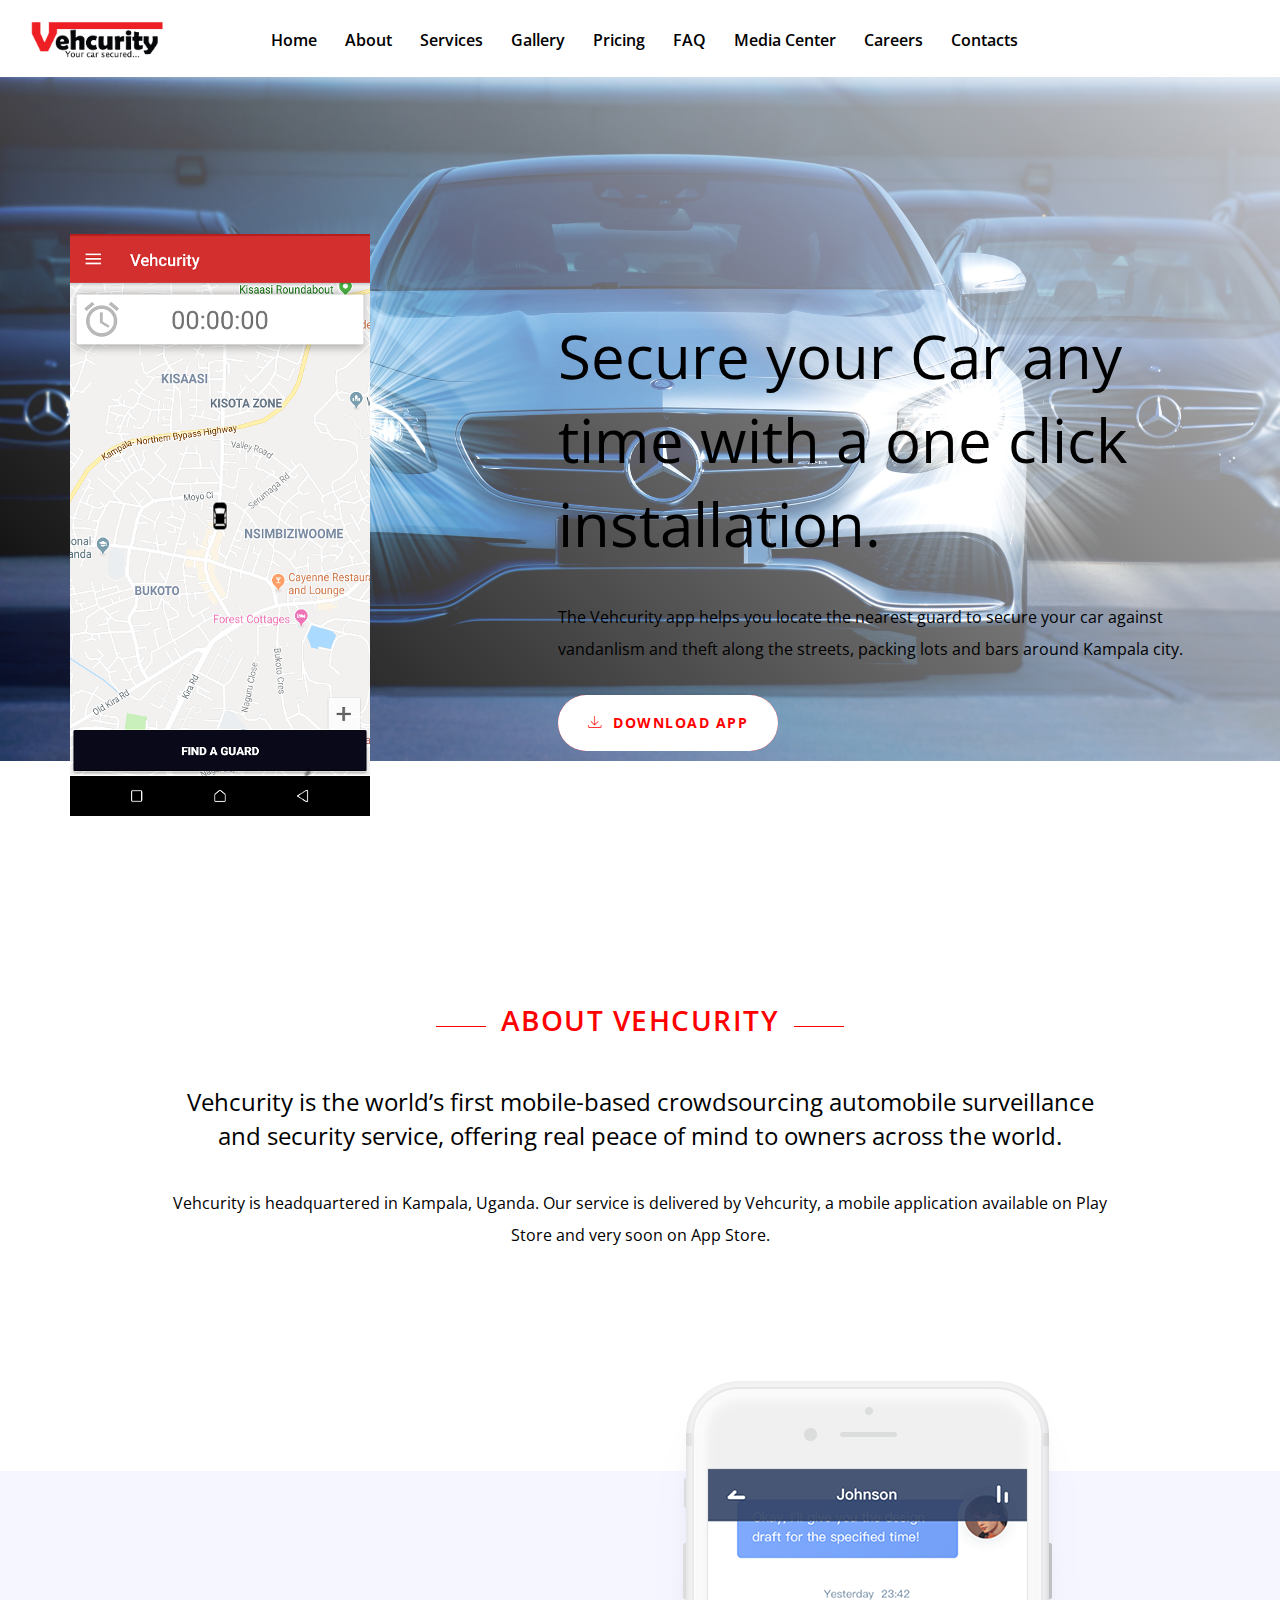
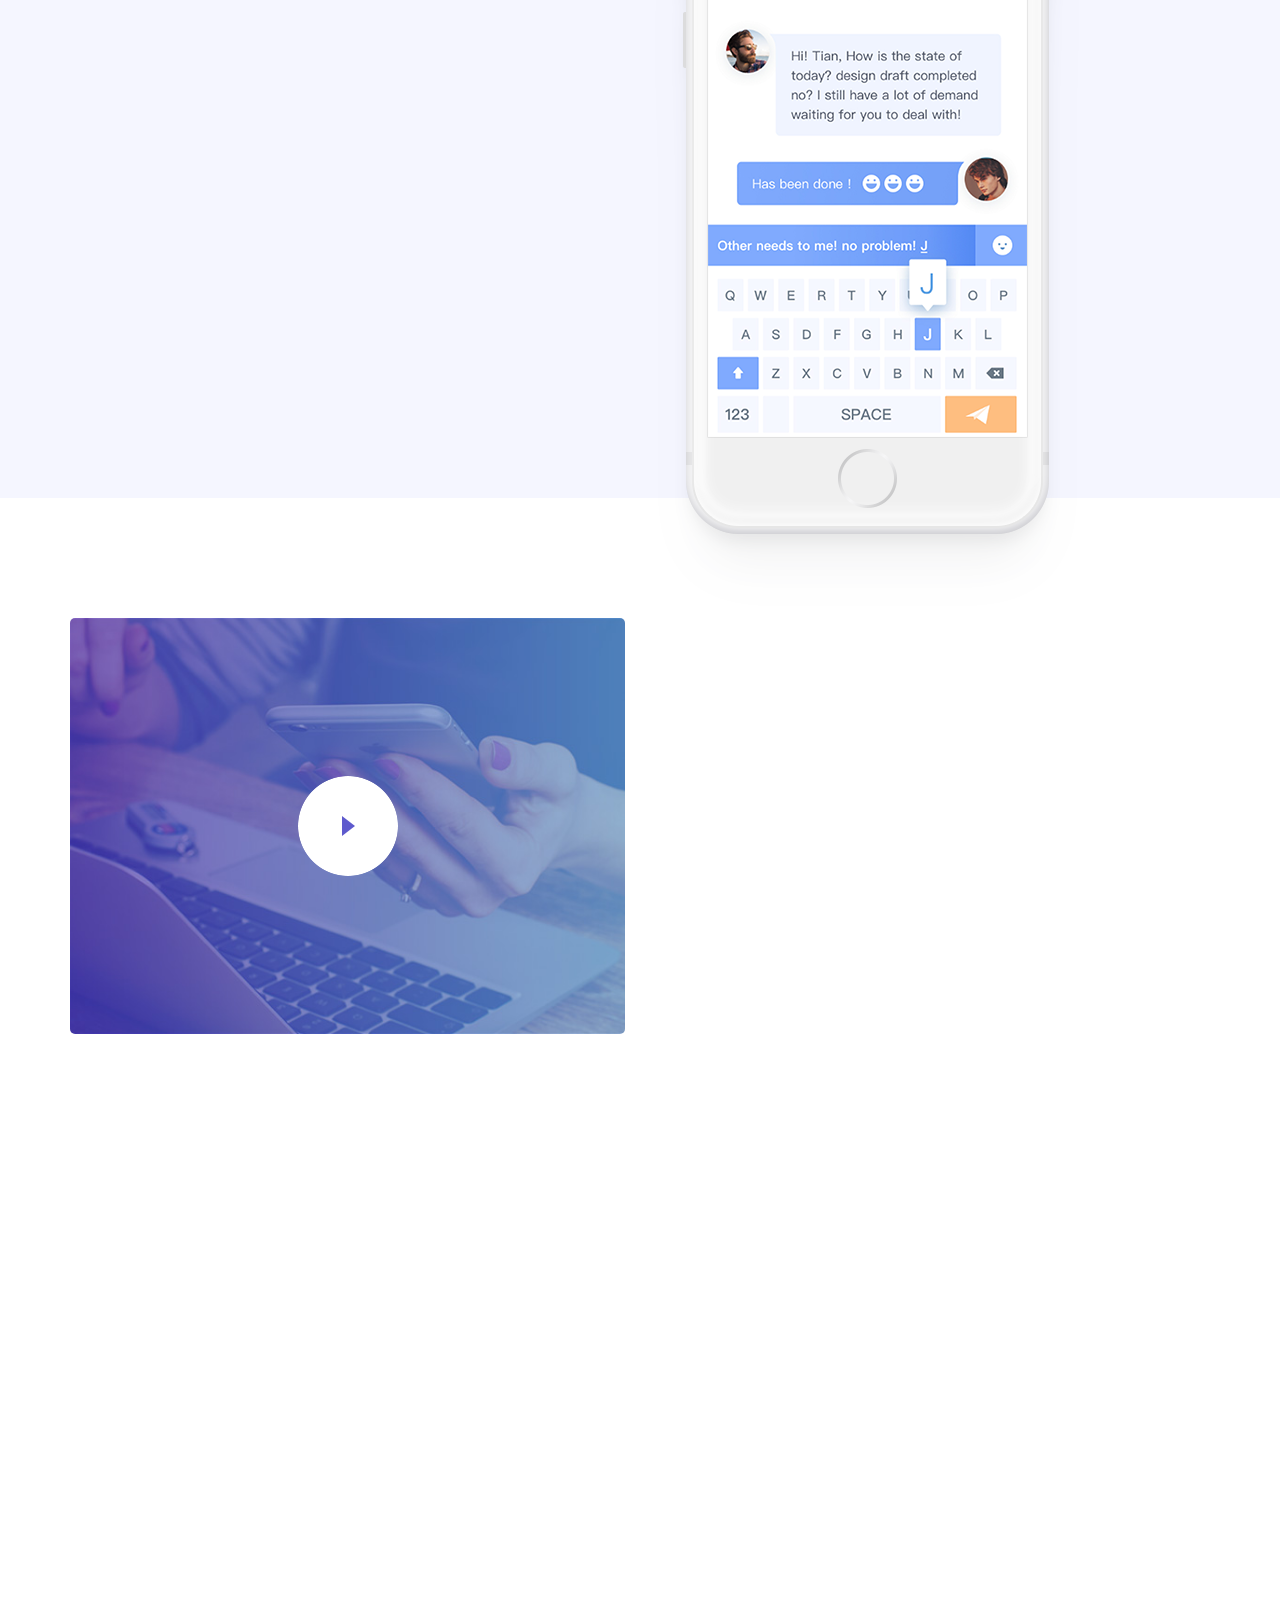
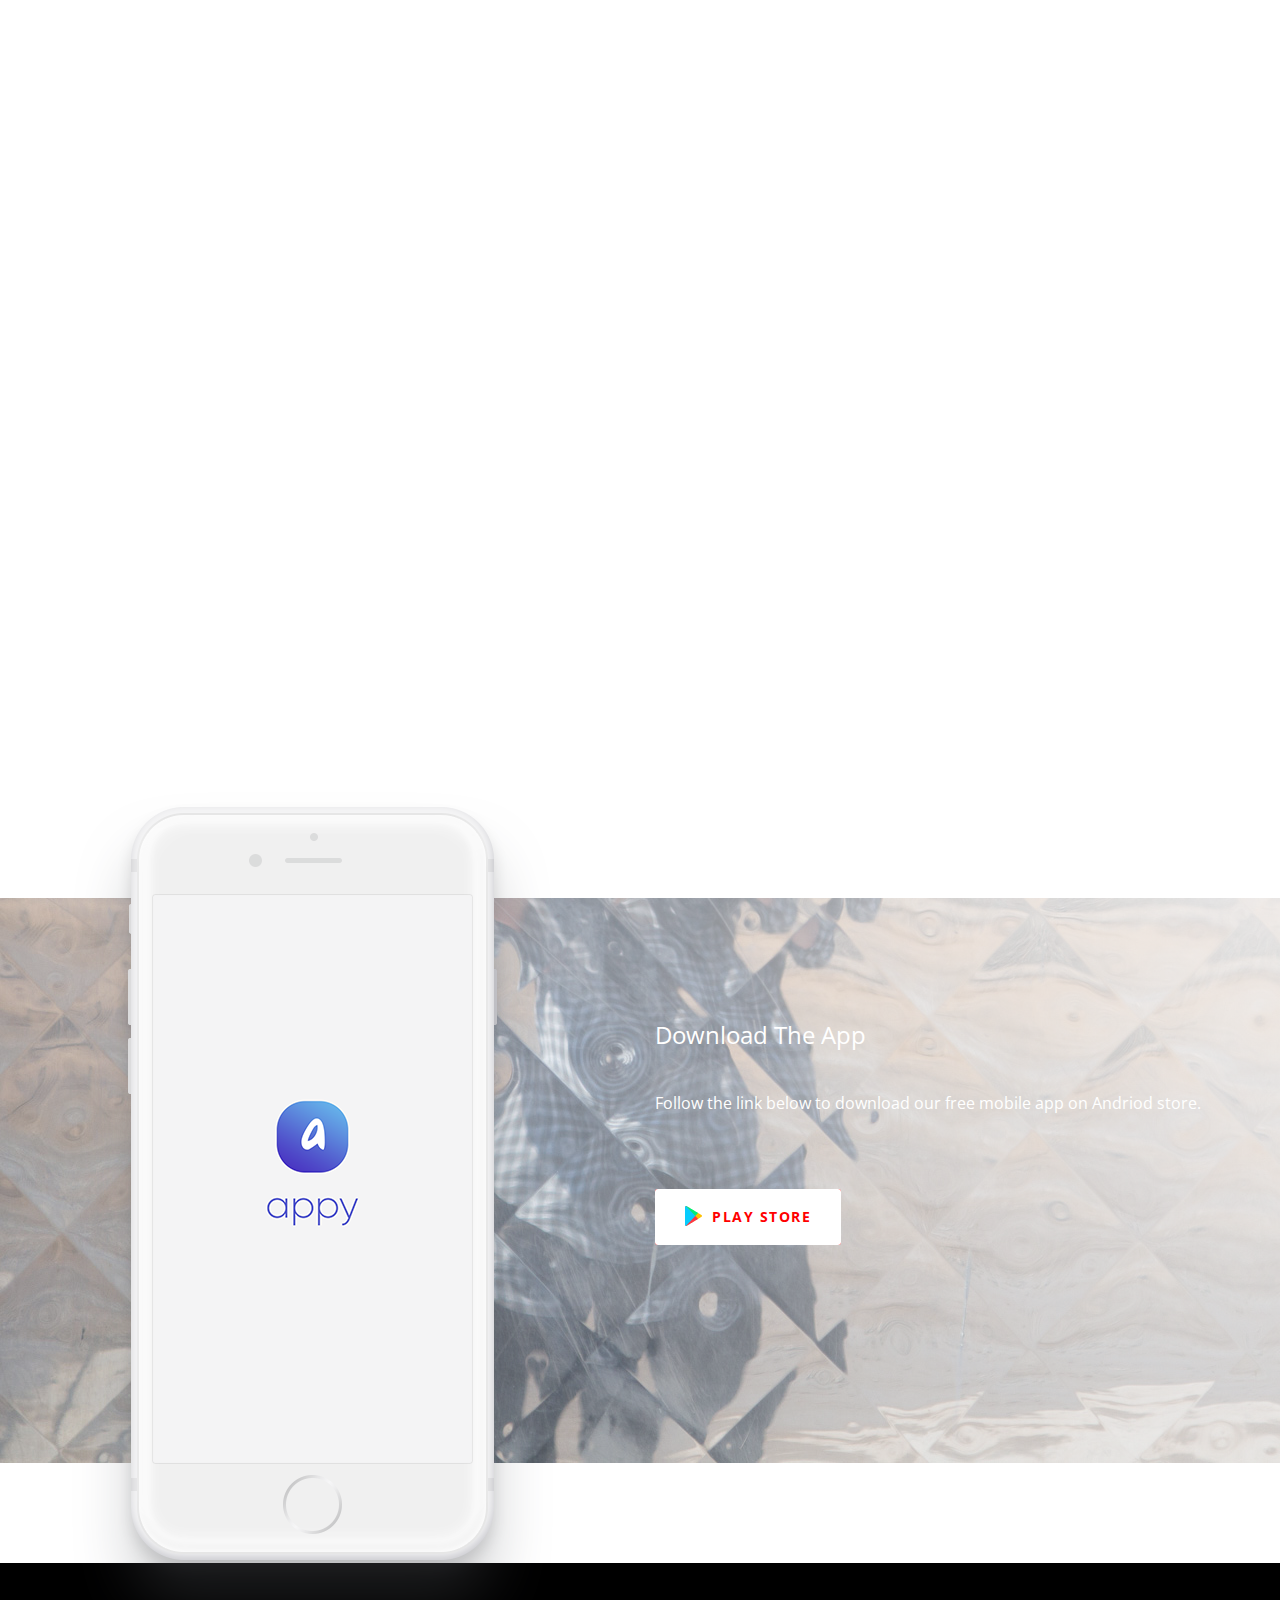
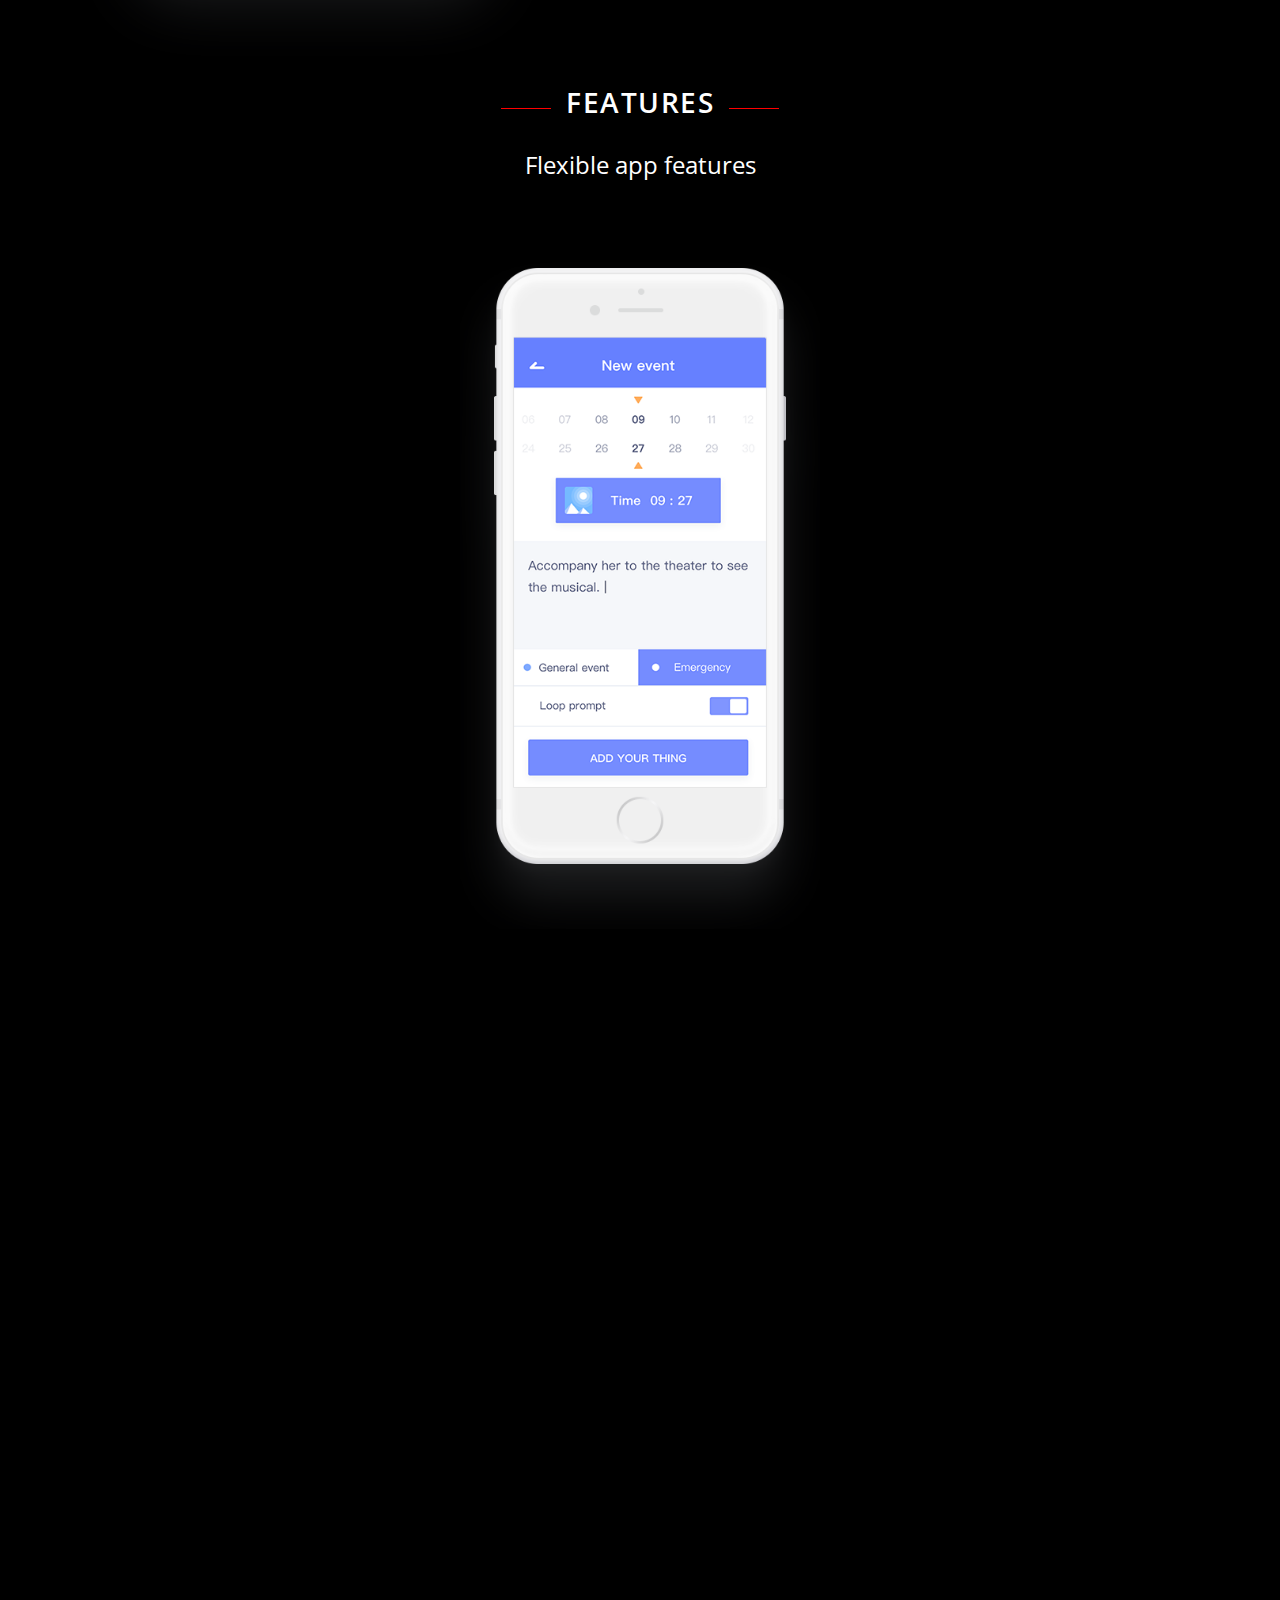
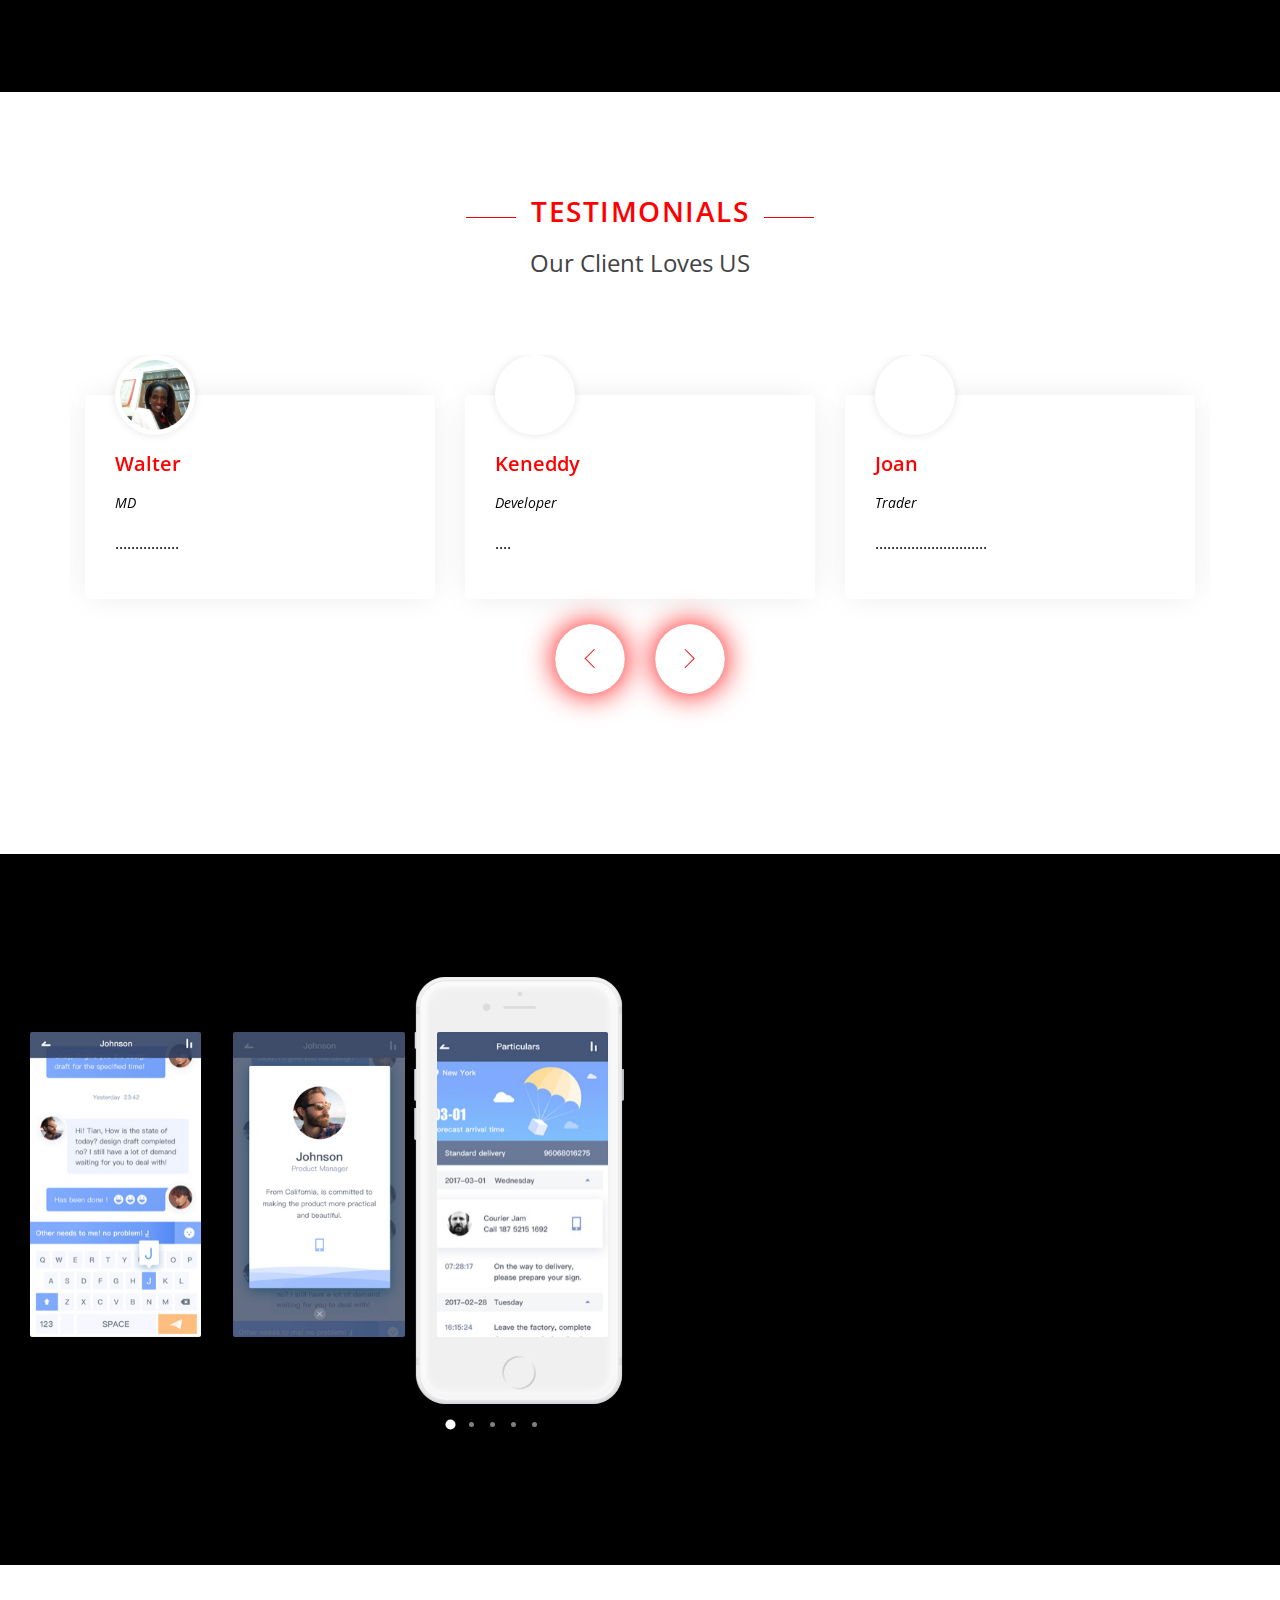
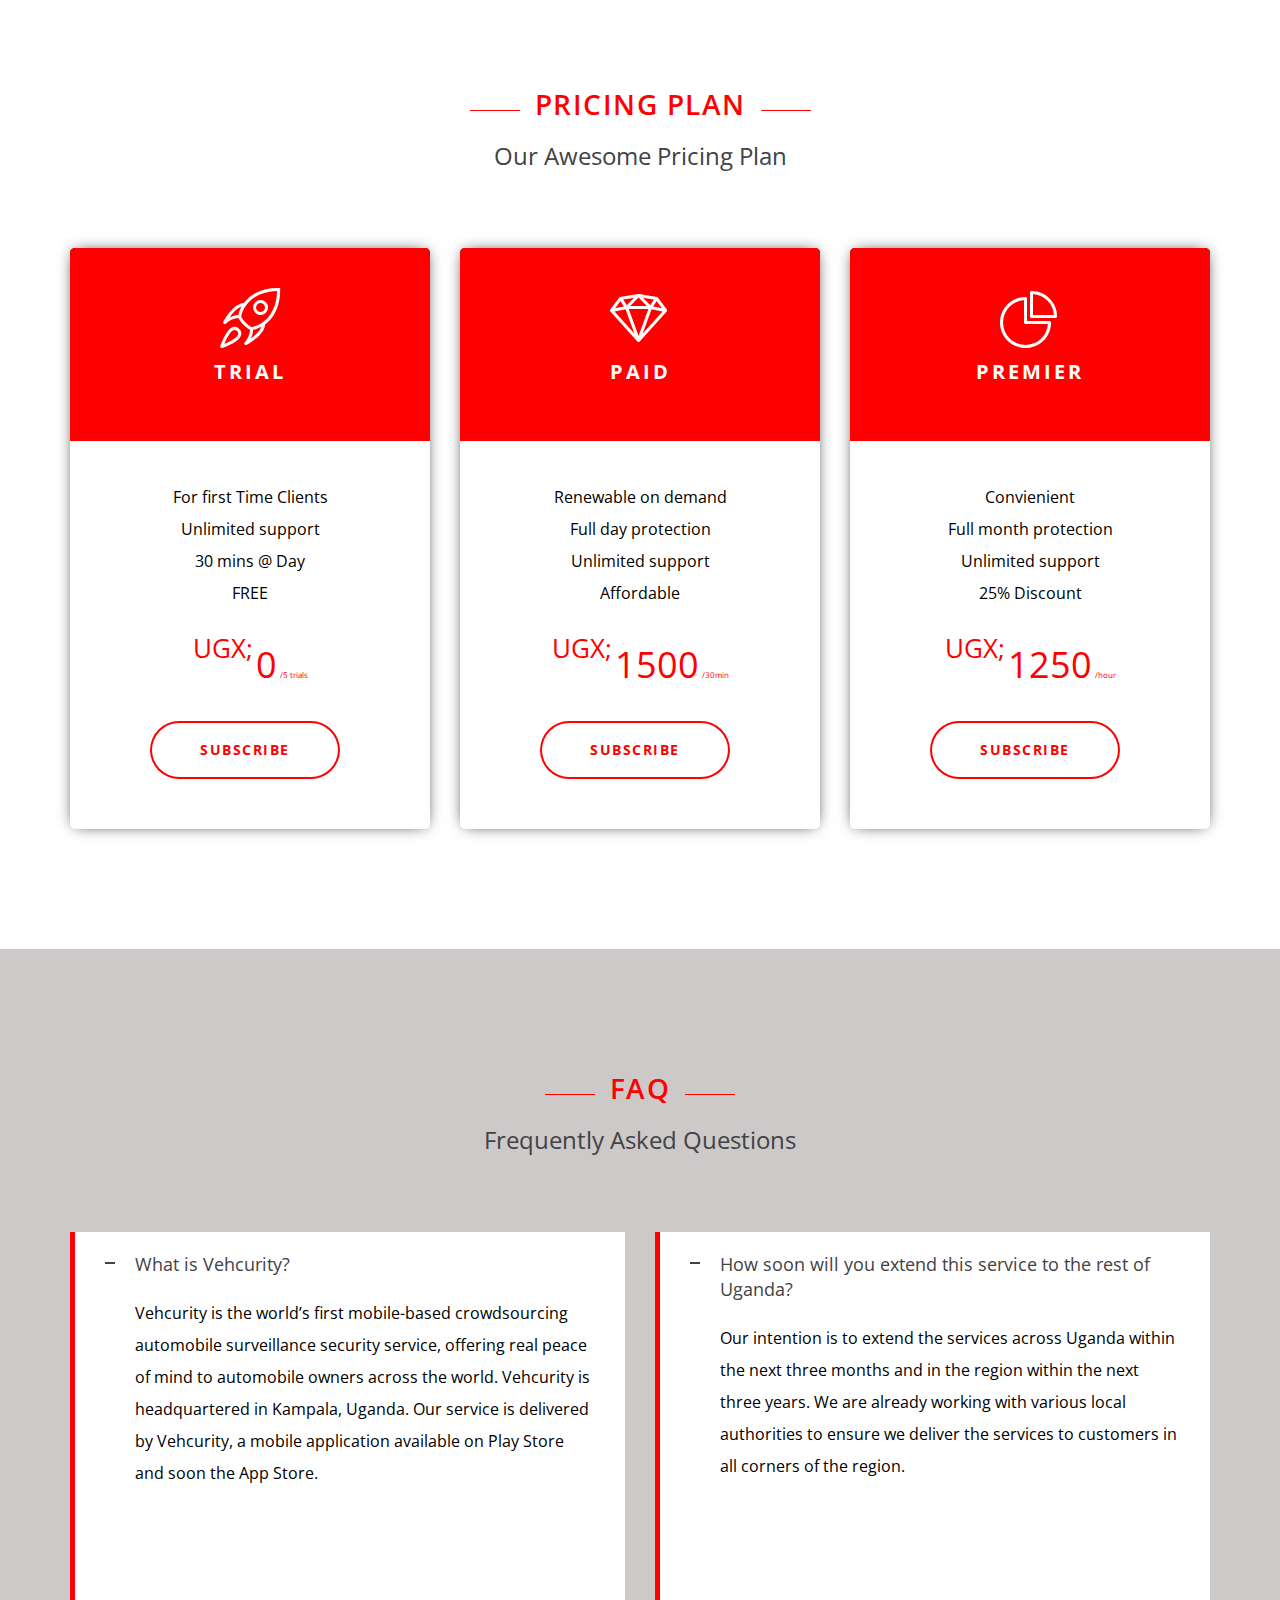
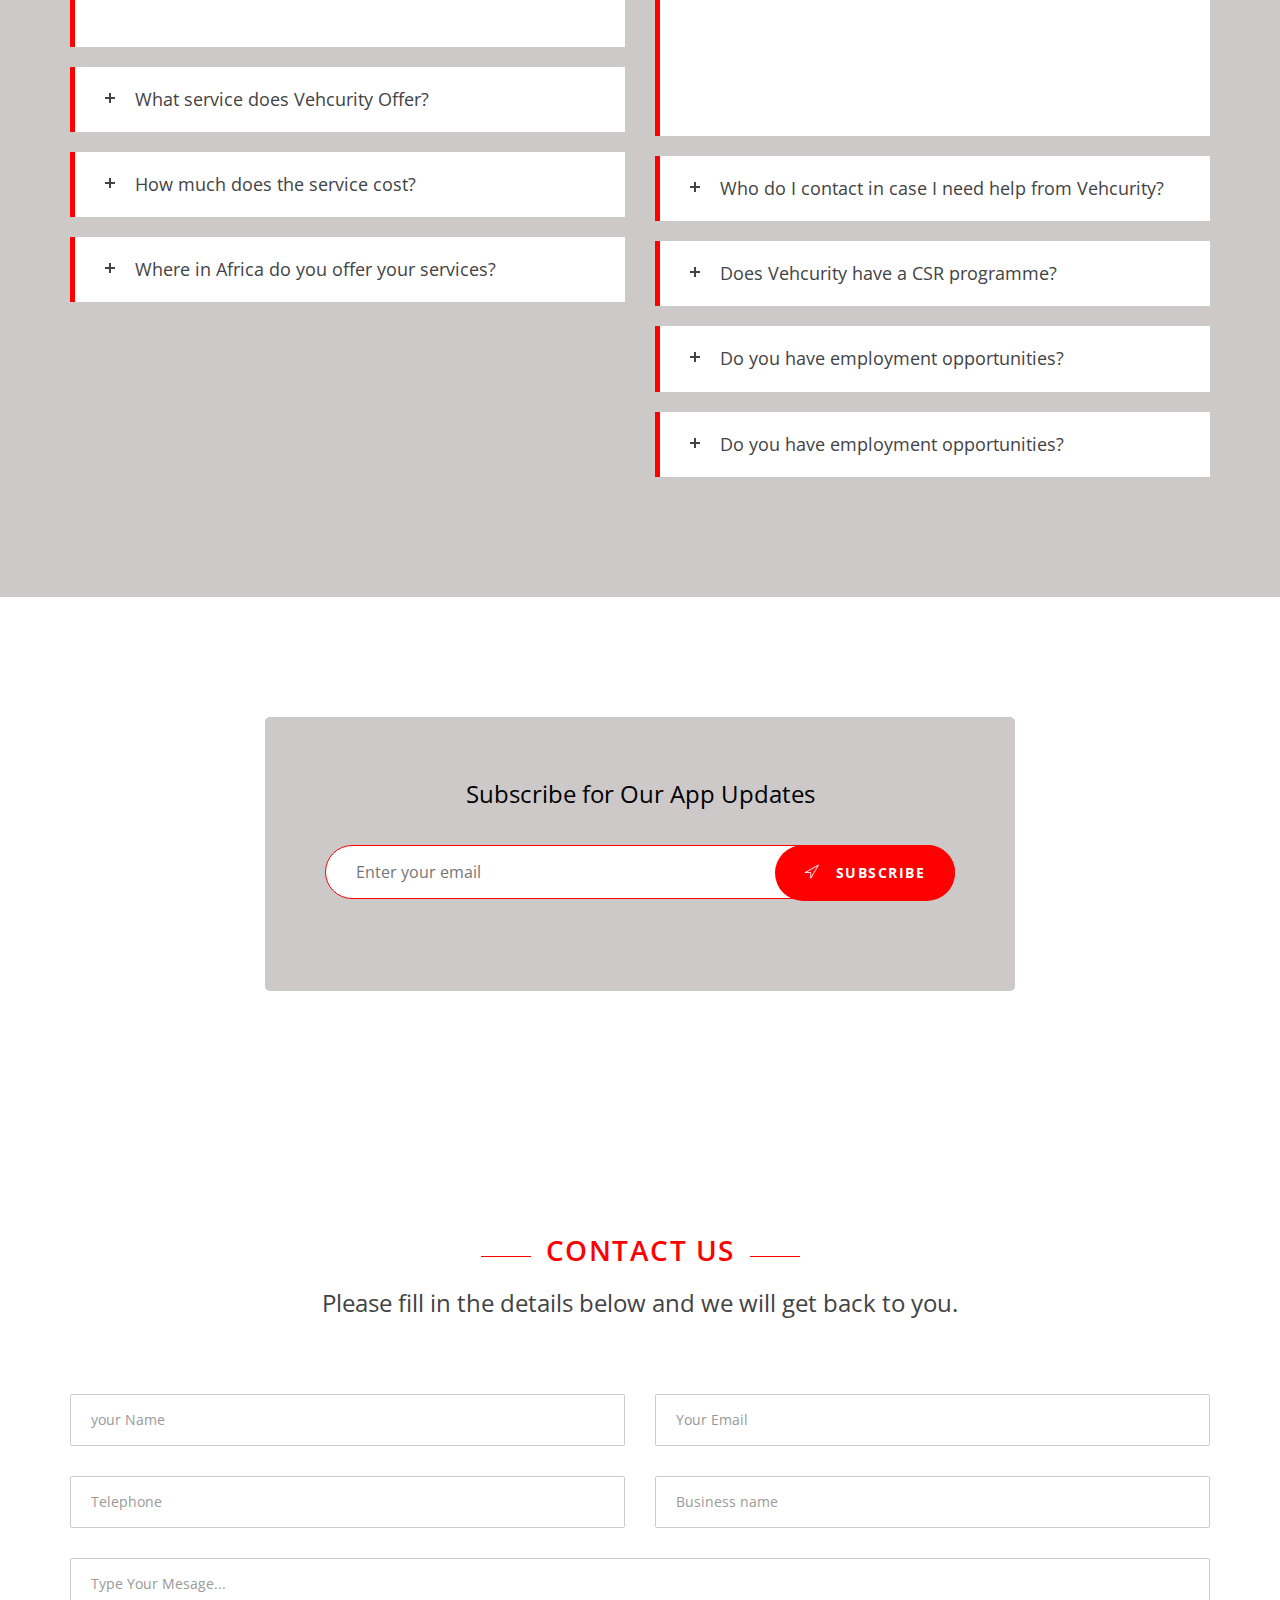
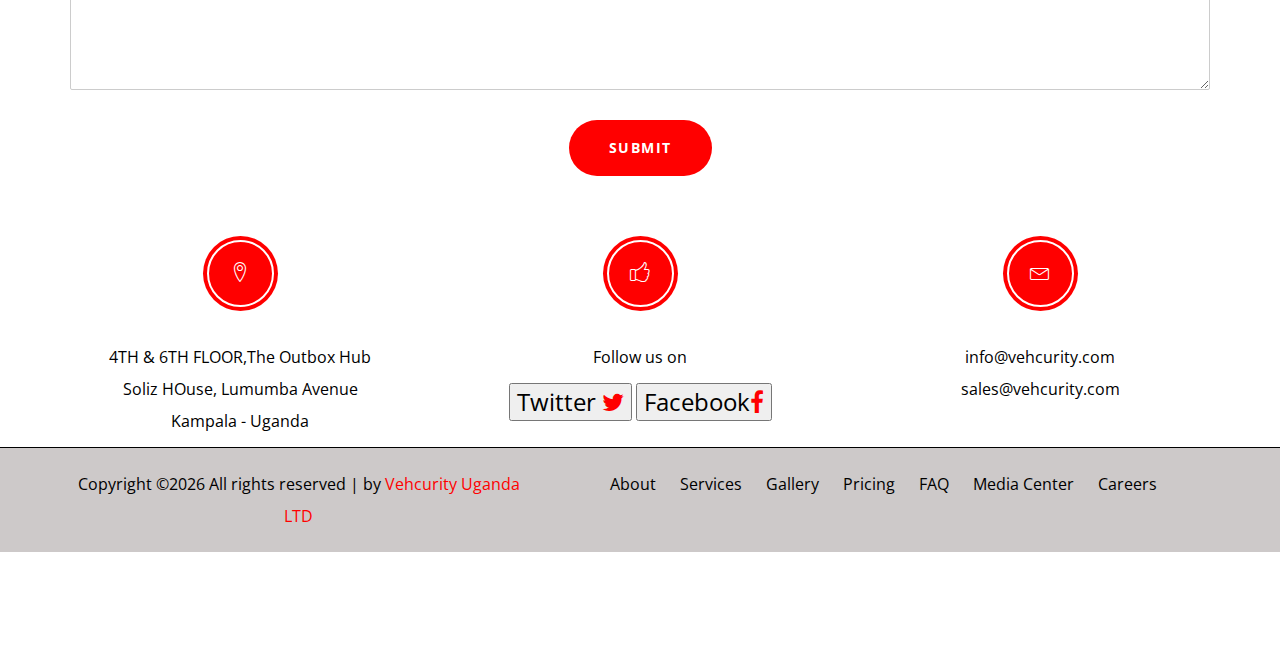
==== commit e225bad5: "content" ====
--- a/index.html
+++ b/index.html
@@ -99,9 +99,9 @@
                         <div class="space-20"></div>
                         <h5 class="title">About Vehcurity</h5>
                         <div class="space-30"></div>
-                        <h3 class="blue-color">Vehcurity is the world’s first mobile-based crowdsourcing car security service, offering real peace of mind to automobile owners across the world.</h3>
+                        <h3 class="blue-color">Vehcurity is the world’s first mobile-based crowdsourcing automobile surveillance and security service, offering real peace of mind to owners across the world.</h3>
                         <div class="space-20"></div>
-                        <p>Vehcurity is operated and managed by Momane, a private company headquartered in Kampala, Uganda. Our service is delivered by Vehcurity, a mobile application available on both Play Store and App Store.</p>
+                        <p>Vehcurity is headquartered in Kampala, Uganda. Our service is delivered by Vehcurity, a mobile application available on Play Store and very soon on App Store.</p>
                     </div>
                 </div>
             </div>
@@ -114,12 +114,13 @@
             <div class="row">
                 <div class="col-xs-12 col-md-6">
                     <div class="page-title section-padding">
-                        <h5 class="title wow fadeInUp" data-wow-delay="0.2s">Our Progress</h5>
+                        <h5 class="title wow fadeInUp" data-wow-delay="0.2s">UPDATES</h5>
                         <div class="space-10"></div>
-                        <h3 class="dark-color wow fadeInUp" data-wow-delay="0.4s">Latest Features</h3>
+                        <h3 class="dark-color wow fadeInUp" data-wow-delay="0.4s">Latest app features</h3>
                         <div class="space-20"></div>
                         <div class="desc wow fadeInUp" data-wow-delay="0.6s">
-                            <p>.............................................................................</p>
+                            <p>Vecurity now accepts flexible payment options and automatic <br/> location detection.</p>
+                            <p> Vecurity is now accsessible in six most busy parts of the city <br/> and will soon extend its services to new areas.</p>
                         </div>
                         <div class="space-50"></div>
                         <a href="#" class="bttn-default wow fadeInUp" data-wow-delay="0.8s">Learn More</a>
@@ -151,10 +152,10 @@
                     <div class="page-title">
                         <h5 class="title wow fadeInUp" data-wow-delay="0.2s">VIDEO FEATURES</h5>
                         <div class="space-10"></div>
-                        <h3 class="dark-color wow fadeInUp" data-wow-delay="0.4s">Great Application Ever</h3>
+                        <h3 class="dark-color wow fadeInUp" data-wow-delay="0.4s">Flexible user interface</h3>
                         <div class="space-20"></div>
                         <div class="desc wow fadeInUp" data-wow-delay="0.6s">
-                            <p>..............................................................................</p>
+                            <p>Our flexible user interface enhances usability by enabling usersers to change their plans, update their accounts and connect to our guards using the contact links</p>
                         </div>
                         <div class="space-50"></div>
                         <a href="#" class="bttn-default wow fadeInUp" data-wow-delay="0.8s">Learn More</a>
@@ -193,8 +194,8 @@
                         <div class="box-icon">
                             <i class="lnr lnr-clock"></i>
                         </div>
-                        <h4>On time guard services</h4>
-                        <p>Our guards are always on standby as soon as you place your request through the vehcurity application on your moblie which automatically allocates the nearest guard.</p>
+                        <h4>Real-time security service:</h4>
+                        <p>Our guards are always on standby. As soon as your request is received by Vehcurity' a guard is dispatched to your vehicle or automobile within minutes. Guarding starts as soon as you authorize the guarding session to start.</p>
                     </div>
                     <div class="space-50"></div>
                     <div class="service-box wow fadeInUp" data-wow-delay="0.2s">
@@ -202,7 +203,7 @@
                             <i class="lnr lnr-laptop-phone"></i>
                         </div>
                         <h4>Professional Services</h4>
-                        <p>We offer comperate guard training to ensure maximum proffesional handling of our clients.</p>
+                        <p>Our services are data-driven with real time service and historical data and information on our guards, should you need to track past transactions.</p>
                     </div>
                     <div class="space-50"></div>
                     <div class="service-box wow fadeInUp" data-wow-delay="0.2s">
@@ -210,7 +211,7 @@
                             <i class="lnr lnr-cog"></i>
                         </div>
                         <h4>Flexible Payment</h4>
-                        <p>We have a variety of flexile payments options ranging from mobile money, Visa, PayPal and Cash.</p>
+                        <p>We understand that customers prefer flexible payment channels to transact with businesses. We have made provision for most digital payment solutions. From mobile money,  to wallets, Visa cards, Paypal, and cash. In addition, we have rolled out Vehcoin, our own digital currency that is a ailable to our customers and guards. Thanks to the power of boundless innovation.</p>
                     </div>
                     <div class="space-50"></div>
                     <div class="service-box wow fadeInUp" data-wow-delay="0.2s">
@@ -218,7 +219,7 @@
                             <i class="lnr lnr-cog"></i>
                         </div>
                         <h4>Notifications</h4>
-                        <p>We send automatated alert notifications to clients whenever their is anything requiring their attention.</p>
+                        <p>We send automatated alert notifications to clients whenever there is anything requiring their attention or their guard session is about to expire.</p>
                     </div>
                 </div>
             </div>
@@ -256,7 +257,7 @@
                     <div class="page-title text-center">
                         <h5 class="title">Features</h5>
                         <div class="space-10"></div>
-                        <h3> Easy to Use Features</h3>
+                        <h3>Flexible app features</h3>
                         <div class="space-60"></div>
                     </div>
                 </div>
@@ -267,8 +268,8 @@
                         <div class="box-icon">
                             <i class="lnr lnr-rocket"></i>
                         </div>
-                        <h4>Fast &amp; Powerful</h4>
-                        <p>Flexile Features for quick transactions.</p>
+                        <h4>User Account.</h4>
+                        <p>Vehcurity allows the user to create an account after installation. The user account keeps records of the user's details and guard sessions for security and administrative purposes. &amp; Users, can use their account to contact support, purchase premium credits and make guard requests.</p>
                     </div>
                     <div class="space-60"></div>
                     <div class="service-box wow fadeInUp" data-wow-delay="0.4s">
@@ -276,15 +277,15 @@
                             <i class="lnr lnr-paperclip"></i>
                         </div>
                         <h4>Location Services</h4>
-                        <p>..........................................................</p>
+                        <p>The vehcurity app uses the latest updated google play location services whcich communucates with the mobile GPS system to effectivly locate and loacte the nearest available guard and give them directions to the custommer's location. The app operates at a radius of 100 meters apart.</p>
                     </div>
                     <div class="space-60"></div>
                     <div class="service-box wow fadeInUp" data-wow-delay="0.6s">
                         <div class="box-icon">
                             <i class="lnr lnr-cloud-download"></i>
                         </div>
-                        <h4>Automatic Guard Allocation</h4>
-                        <p>.............................................................</p>
+                        <h4>Random guard allocation</h4>
+                        <p>The vehcurity app randomly allocates guards based on the rating records, availability and distance from the request point.</p>
                     </div>
                     <div class="space-60"></div>
                 </div>
@@ -298,16 +299,16 @@
                         <div class="box-icon">
                             <i class="lnr lnr-clock"></i>
                         </div>
-                        <h4>Flexible Payment</h4>
-                        <p>................................................................</p>
+                        <h4>Flexible secure payment</h4>
+                        <p>Vehcurity has a rich menu of payment options ranging from cash, credit and premium. A user selects the payment option of their choice before placing a guard request. In case of a cash payment option, the user hands in cash to the guard before he/she commences the payment process. Credit and premium customers purchase the credit prior to placing a guard request.</p>
                     </div>
                     <div class="space-60"></div>
                     <div class="service-box wow fadeInUp" data-wow-delay="0.4s">
                         <div class="box-icon">
                             <i class="lnr lnr-laptop-phone"></i>
                         </div>
-                        <h4>Easy Notification</h4>
-                        <p>.................................................................</p>
+                        <h4>Easy notification</h4>
+                        <p>The vehcurity systems sends ontime notification to the users whenever as soon as the guard process is started to notify the user about the availability of the guard, arrival of the guard, the start of the guard session, and also notigys the user five minutes to the end of their guard session to allow them move to their cars on time. The systems further pops up a notification sound when the guard session ends.</p>
                     </div>
                     <div class="space-60"></div>
                     <div class="service-box wow fadeInUp" data-wow-delay="0.6s">
@@ -315,7 +316,7 @@
                             <i class="lnr lnr-cog"></i>
                         </div>
                         <h4>Admin Support</h4>
-                        <p>The client can easly contact the admin anytime to report incidences or make inquiries</p>
+                        <p>We understand that our users need to keep in tourch with us at all times. Vehcurity clients can easly contact the admin anytime to report incidences or make inquiries. Our offices open from 6 am to midnight from monday to sunday. You can reach us through our emails anytime for quick responses beyond working hours.</p>
                     </div>
                     <div class="space-60"></div>
                 </div>
@@ -416,13 +417,13 @@
                 </div>
                 <div class="col-xs-12 col-sm-5 col-lg-3">
                     <div class="page-title">
-                        <h5 class="white-color title wow fadeInUp" data-wow-delay="0.2s">APP FEATURES</h5>
+                        <h5 class="white-color title wow fadeInUp" data-wow-delay="0.2s">KEY APP FEATURES</h5>
                         <div class="space-10"></div>
                         <h3 class="white-color wow fadeInUp" data-wow-delay="0.4s">REQUEST PROCESS</h3>
                     </div>
                     <div class="space-20"></div>
                     <div class="desc wow fadeInUp" data-wow-delay="0.6s">
-                        <p>After a first time installation, the user is required to register simple details and make place requests though the following processes.</p>
+                        <p>After a first time installation, the user is required to register by providing simple details .</p>
                     </div>
                     <div class="space-50"></div>
                     <a href="#" class="bttn-default wow fadeInUp" data-wow-delay="0.8s">Learn More</a>
@@ -541,7 +542,7 @@
                     <div class="toggole-boxs">
                         <h3>What is Vehcurity?</h3>
                         <div>
-                            <p>Vehcurity is the world’s first mobile-based crowdsourcing car security service, offering real peace of mind to automobile owners across the world. Vehcurity is operated and managed by Momane, a private company headquartered in Kampala, Uganda. Our service is delivered by Vehcurity, a mobile application available on both Play Store and App Store.</p>
+                            <p>Vehcurity is the world’s first mobile-based crowdsourcing automobile surveillance security service, offering real peace of mind to automobile owners across the world. Vehcurity is headquartered in Kampala, Uganda. Our service is delivered by Vehcurity, a mobile application available on Play Store and soon the App Store.</p>
                         </div>
                         <h3>What service does Vehcurity Offer?</h3>
                         <div>
@@ -580,13 +581,9 @@
                         <div>
                             <p>Vehcurity is looking for young and energetic ladies and gents to join our network of employees to offer unmatched services to car owners in Uganda and the rest of Africa. We are recruiting to fill various positions in our company. Application deadline is October 1, 2018. Successful candidates will be shortlisted and contacted to interview with our company.</p>
                         </div>
-                            <h3>Available vacancies</h3>
+                            <h3>Do you have employment opportunities?</h3>
                             <div>
-                            	<p><b>Assistant IT Manager:
-                                     Region Market Executives (5):</b> The responsibility of a Region Market Executive is to supervise a team of Route and Lane Executives within a given jurisdiction to ensure timely and effective service delivery. 
-                                     You should have working experience of at least 1 year, in a managerial position. In addition, you should know how to write and express yourself in English and Luganda or any other Ugandan dialect as may be seen fit for the service.
-                                     Route & Lane Executive (50): This executive’s responsibility is to provide security to automobiles that are in custody of Vehcurity. You are required to have a diploma or degree in any field of study. You should know how to write and express yourself in English and Luganda or any other Ugandan dialect as may be seen fit for the service. Having a security training background is an added advantage.
-                                    <b>Executive Admin Assistant (1):</b>? The executive admin assistant is in charge of handling day-to-day office administration tasks including; Front office assignments, and executive assistance to the senior management team at Vehcurity. He or She should know how to write and express in English, have front office experience of at least 1 year or more. </p>
+                            	<p> Vehcurity is looking for young and energetic ladies and gents to join our network of employees to offer unmatched services to car owners in Uganda and the rest of Africa. We are recruiting to fill various positions in our company. Please check our careers page from time to time for details on available opportunities. Successful candidates will be shortlisted and contacted to interview with our company. for more details follow this link www.vehcurity.com/careers</p>
                                 </div>
 
                        </div>
@@ -622,8 +619,35 @@
                     <div class="col-xs-12">
                         <div class="page-title text-center">
                             <h5 class="title">Contact US</h5>
-                            <h3 class="dark-color">Find Us By Bellow Details</h3>
+                            <h3 class="dark-color">Please fill in the details below and we will get back to you.</h3>
                             <div class="space-60"></div>
+                              <form action="#" class="comment-form">
+                                <div class="form-double">
+                                    <div class="box">
+                                        <input type="text" class="form-control" placeholder="your Name">
+                                        <div class="space-30"></div>
+                                    </div>
+
+                                    <div class="box last">
+                                        <input type="email" class="form-control" placeholder="Your Email">
+                                        <div class="space-30"></div>
+                                    </div>
+
+                                        <div class="box">
+                                        <input type="phone" class="form-control" placeholder="Telephone">
+                                        <div class="space-30"></div>
+                                    </div>
+
+                                 <div class="box last">
+                                <input type="text" class="form-control" placeholder="Business name">
+                                <div class="space-30"></div>
+                                </div>
+                                <textarea name="comment" id="comment" rows="5" class="form-control" placeholder="Type Your Mesage..."></textarea>
+                                <div class="space-30"></div>
+                                <button type="submit" class="bttn-default">Submit</button>
+                                <div class="space-60"></div>
+                            </form> 
+                             
                         </div>
                     </div>
                 </div>
@@ -639,20 +663,25 @@
                         <div class="space-30 hidden visible-xs"></div>
                     </div>
                     <div class="col-xs-12 col-sm-4">
+<link rel="stylesheet" href="https://cdnjs.cloudflare.com/ajax/libs/font-awesome/4.7.0/css/font-awesome.min.css">
                         <div class="footer-box">
                             <div class="box-icon">
-                                <span class="lnr lnr-phone-handset"></span>
-                            </div>
-                            <p>+256 773 459 765</p>
-                        </div>
-                        <div class="space-30 hidden visible-xs"></div>
+                                <span class="lnr lnr-thumbs-up"></span>
+                            </div>
+                            <p>Follow us on</p>
+                            <button style="font-size:24px">Twitter <a href="@VehcurityUG" class="fa fa-twitter"></a></button>
+                            <button style="font-size:24px">Facebook<a href="@VehcurityUG" class="fa fa-facebook"></a></button>
+                           
+                          </div>
+
+                       <div class="space-30 hidden visible-xs"></div>
                     </div>
                     <div class="col-xs-12 col-sm-4">
                         <div class="footer-box">
                             <div class="box-icon">
                                 <span class="lnr lnr-envelope"></span>
                             </div>
-                            <p>info@vehcurity.com <br /> sales@vehcurity.com
+                            <p>info@vehcurity.com <br/> sales@vehcurity.com
                             </p>
                         </div>
                     </div>
@@ -679,8 +708,7 @@
                     <li><a href="index.html#questions_page">FAQ</a></li>
                     <li class="active"><a href="mediacenter.html">Media Center</a></li>
                     <li class="active"><a href="careers.html">Careers</a></li>
-                    <li><a href="index.html#contact_page">Contacts</a></li>  
-
+                    
                             </ul>
                         </div>
                     </div>
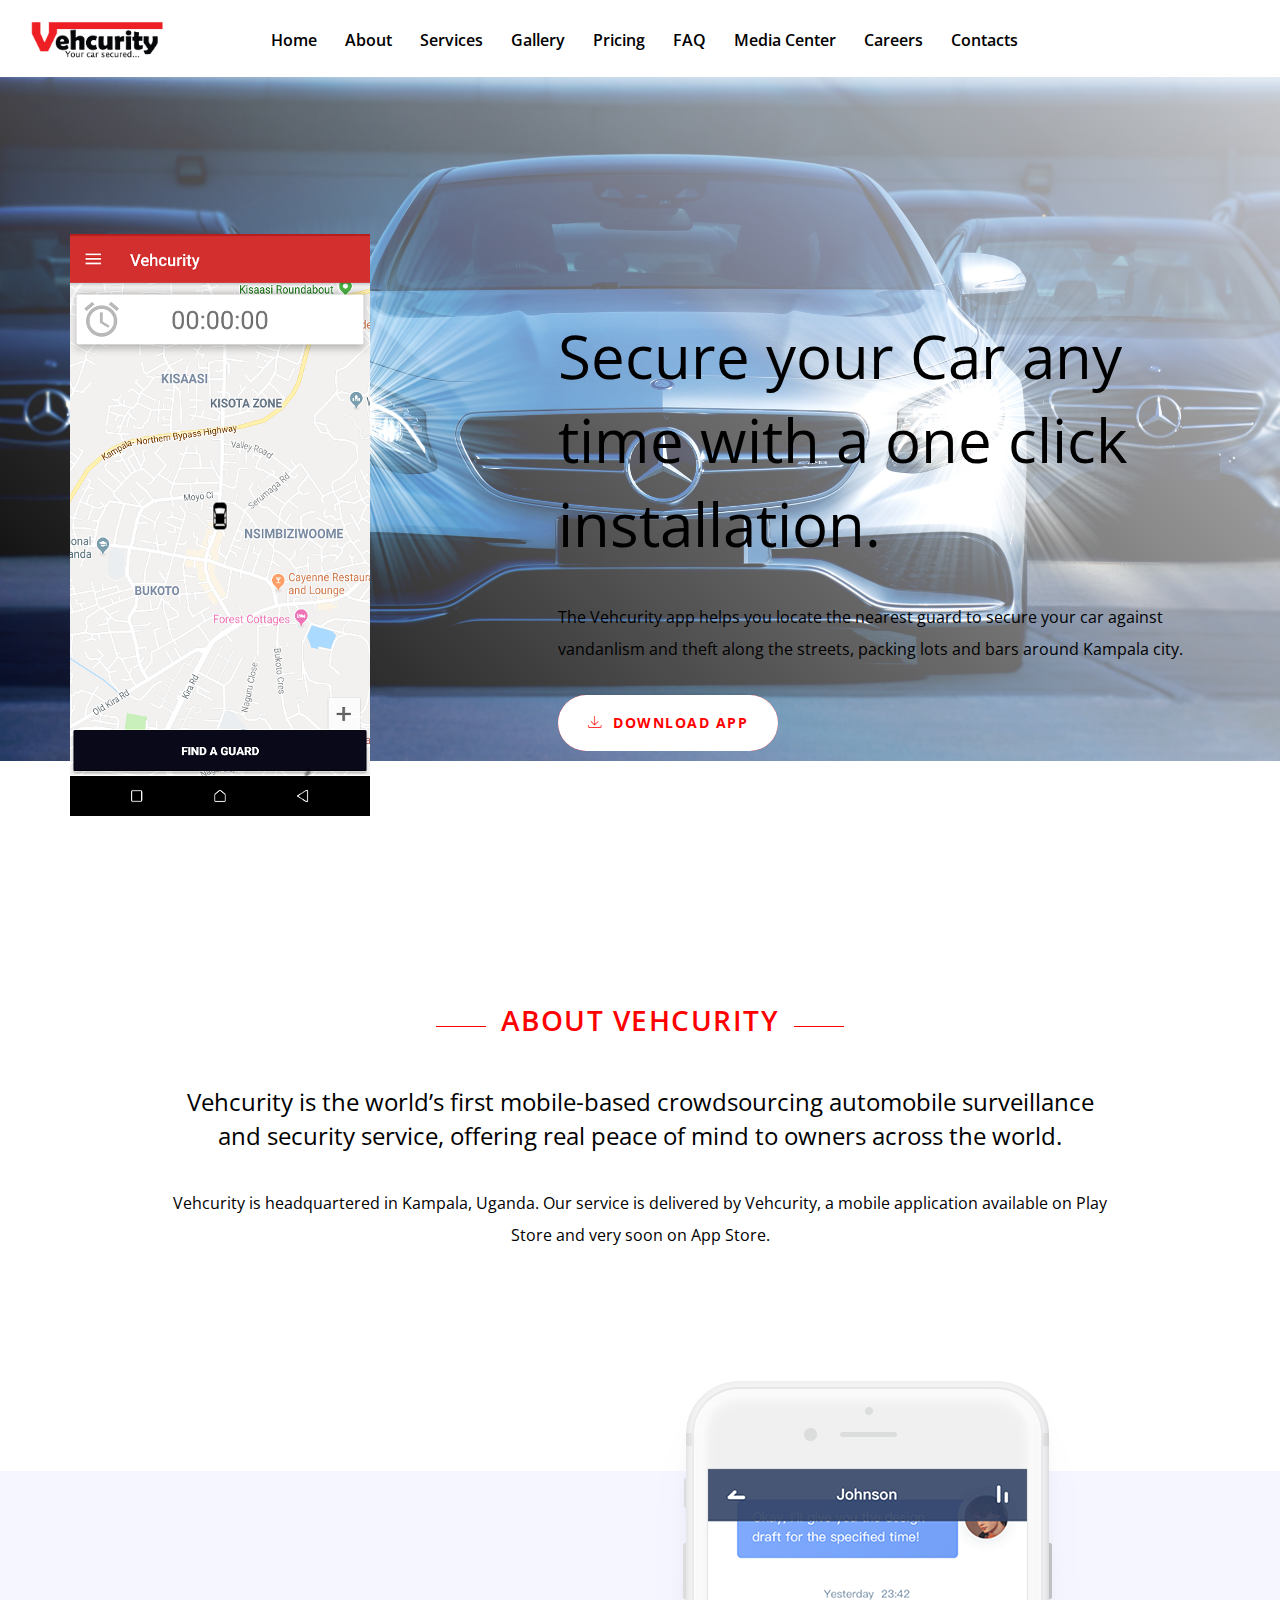
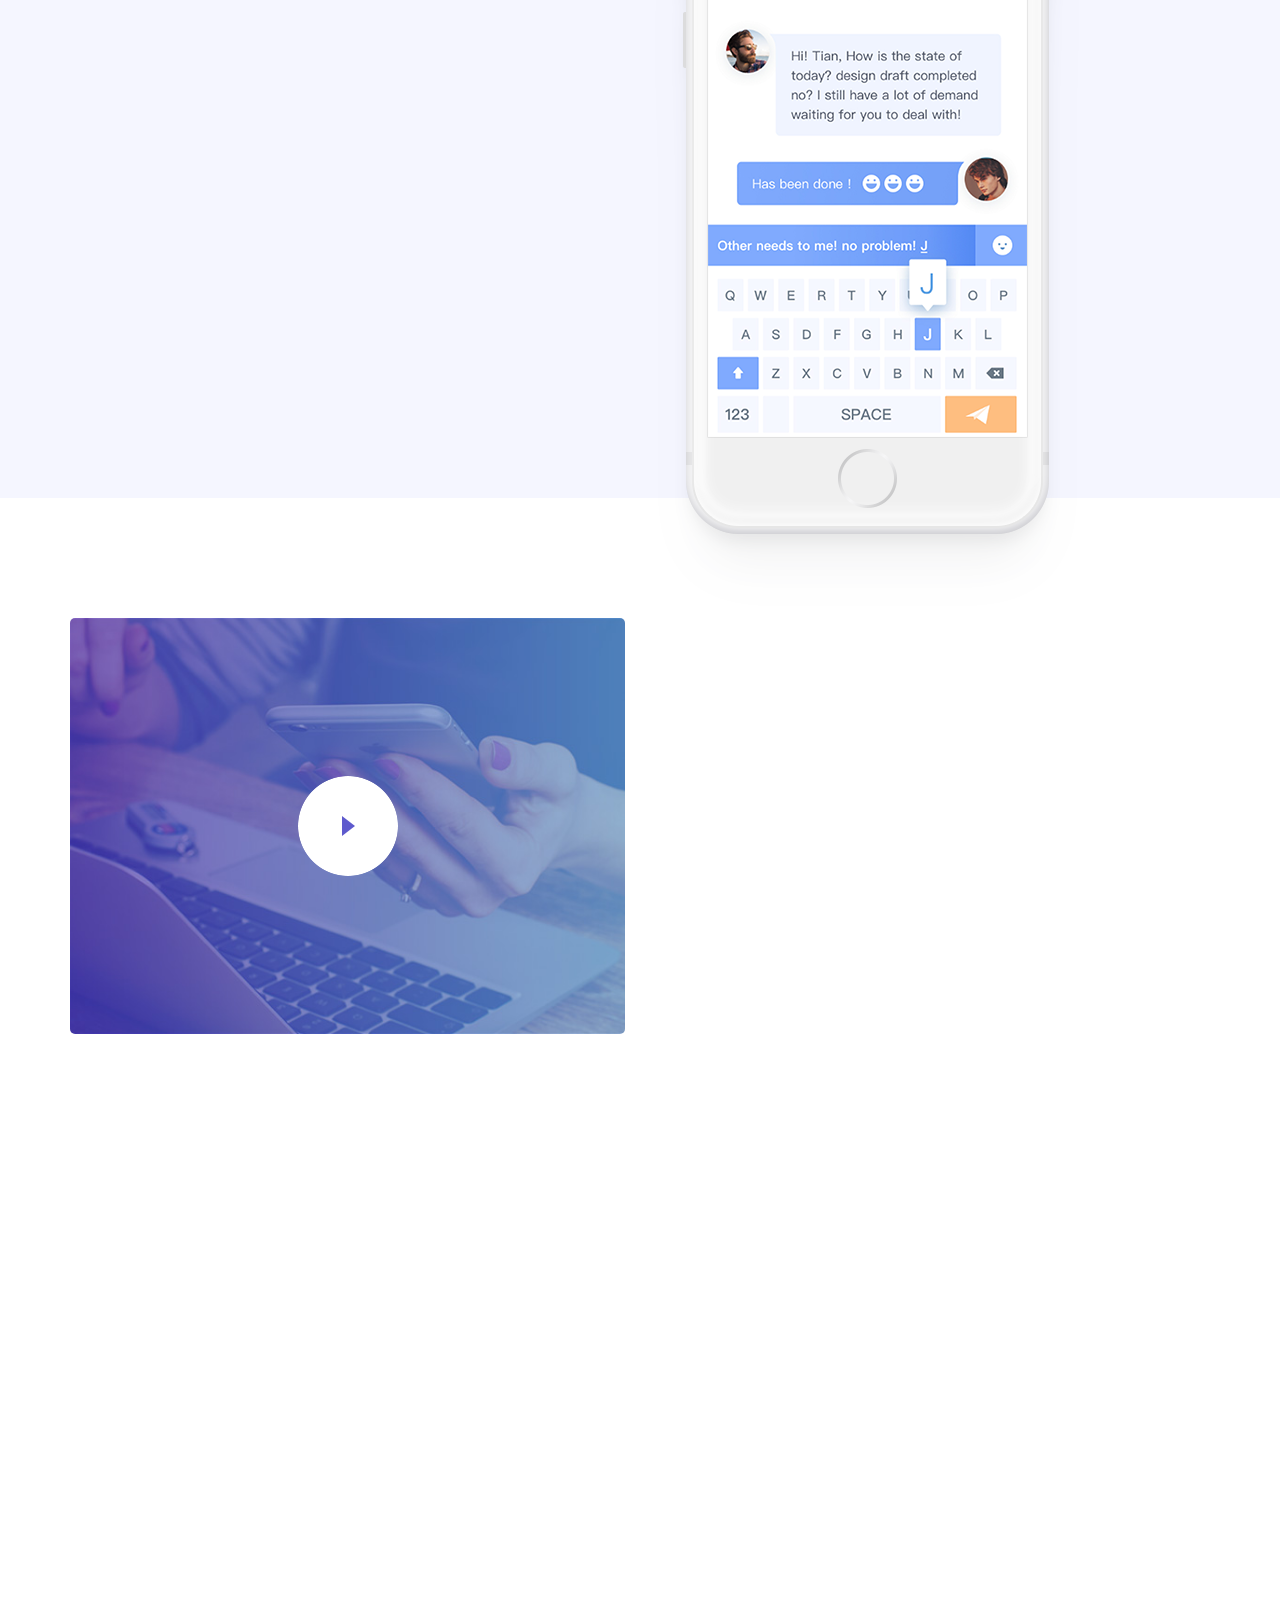
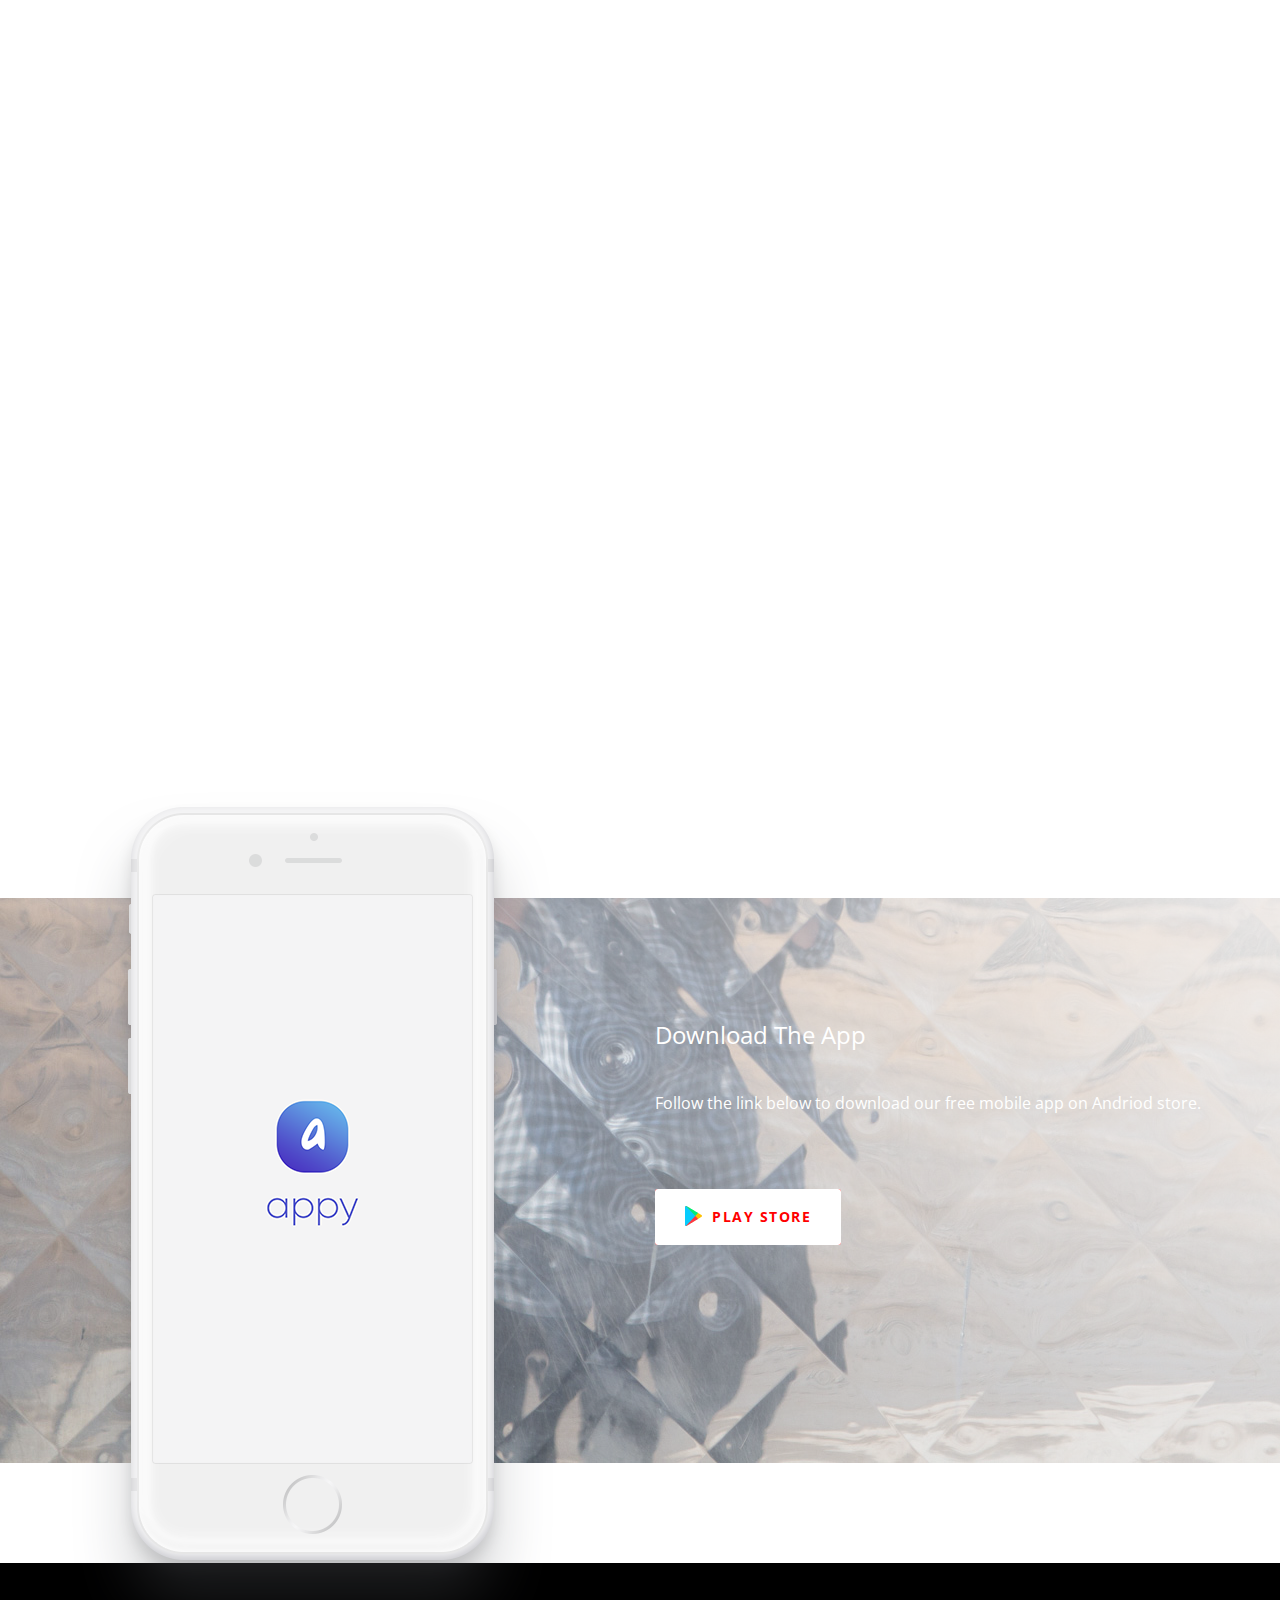
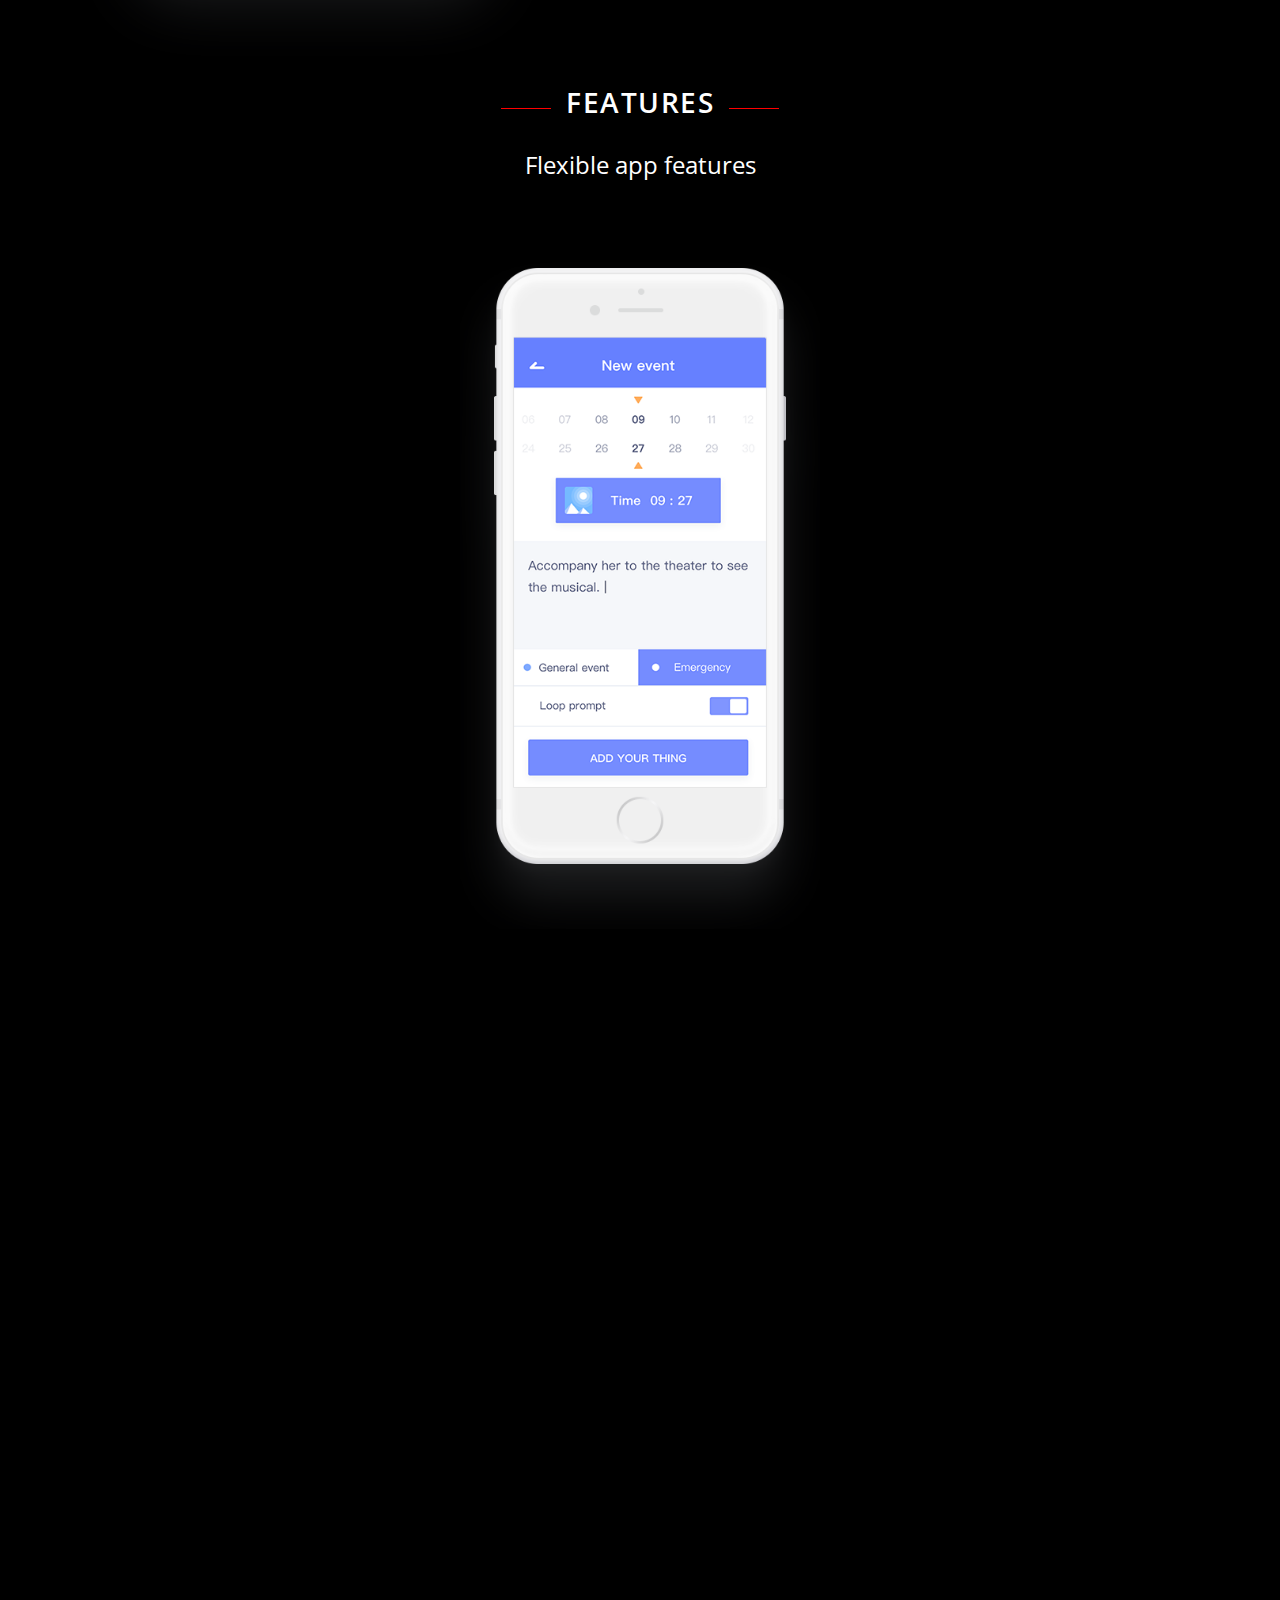
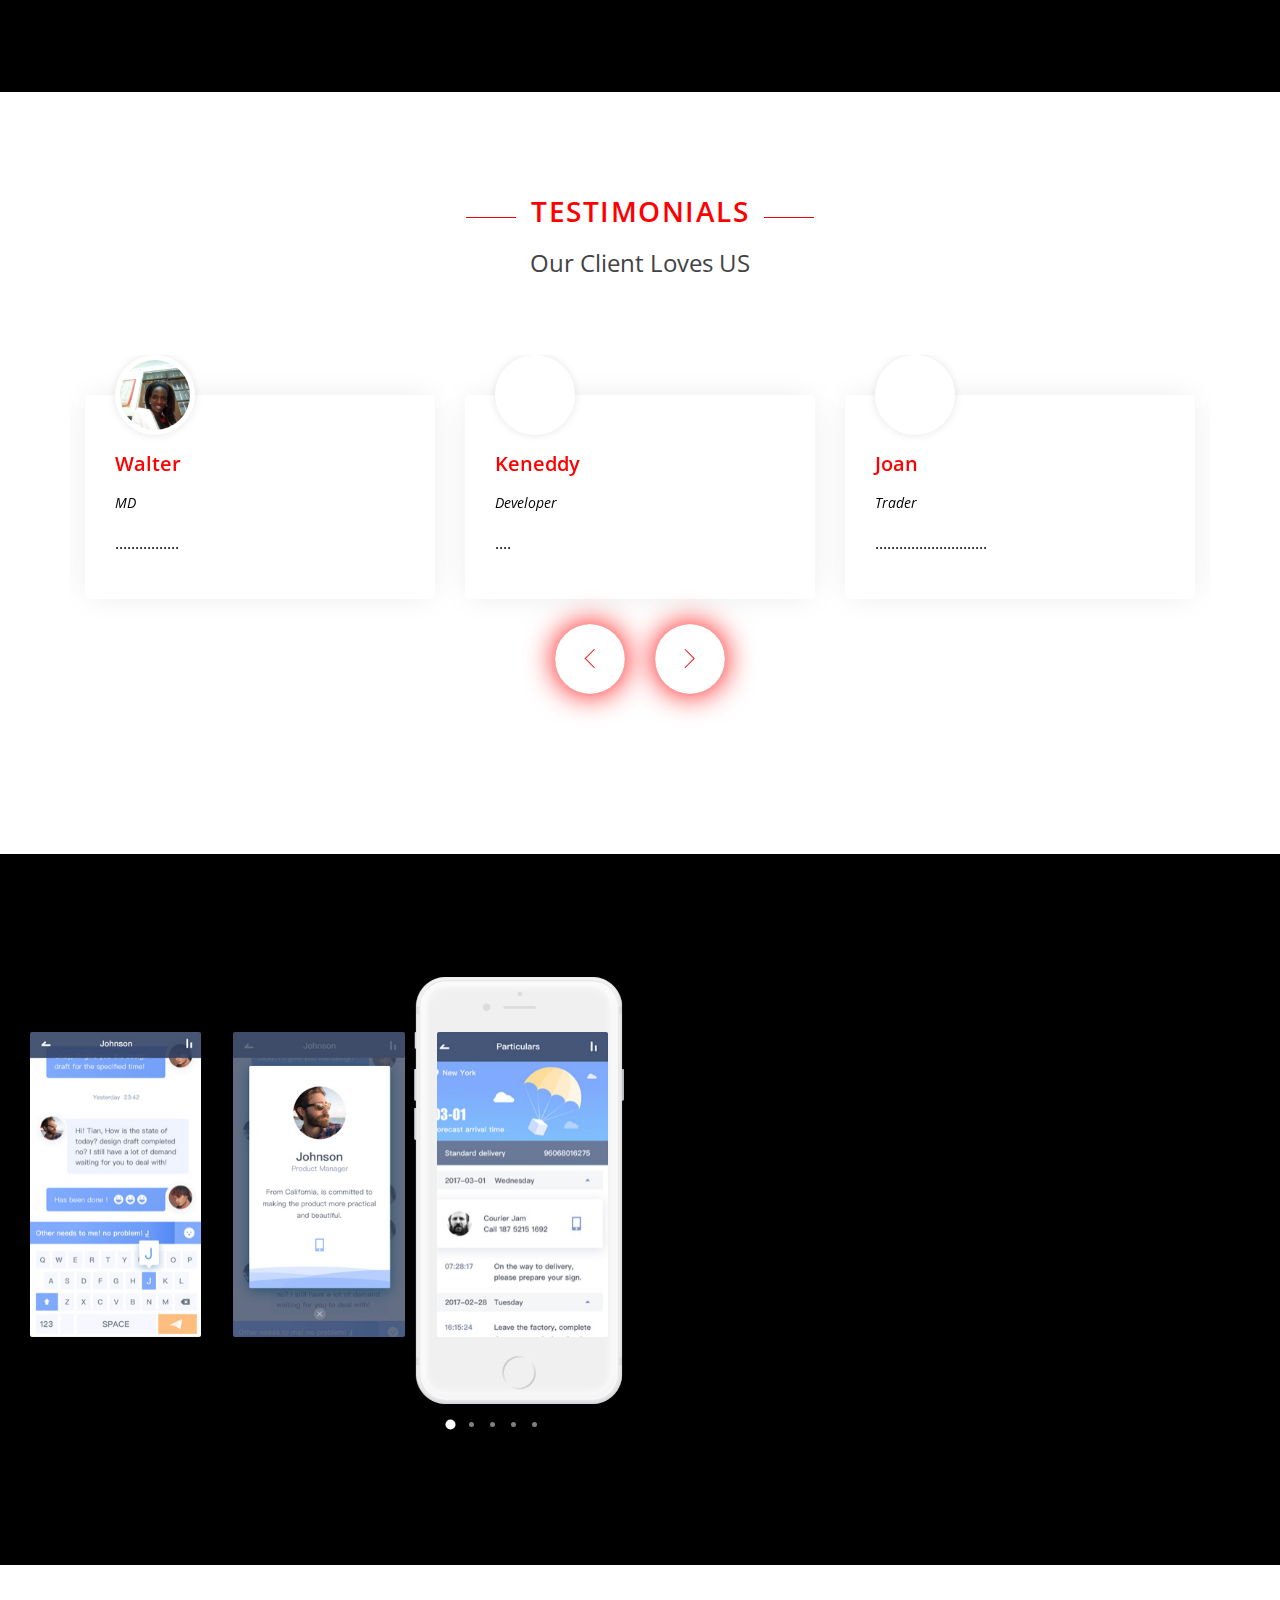
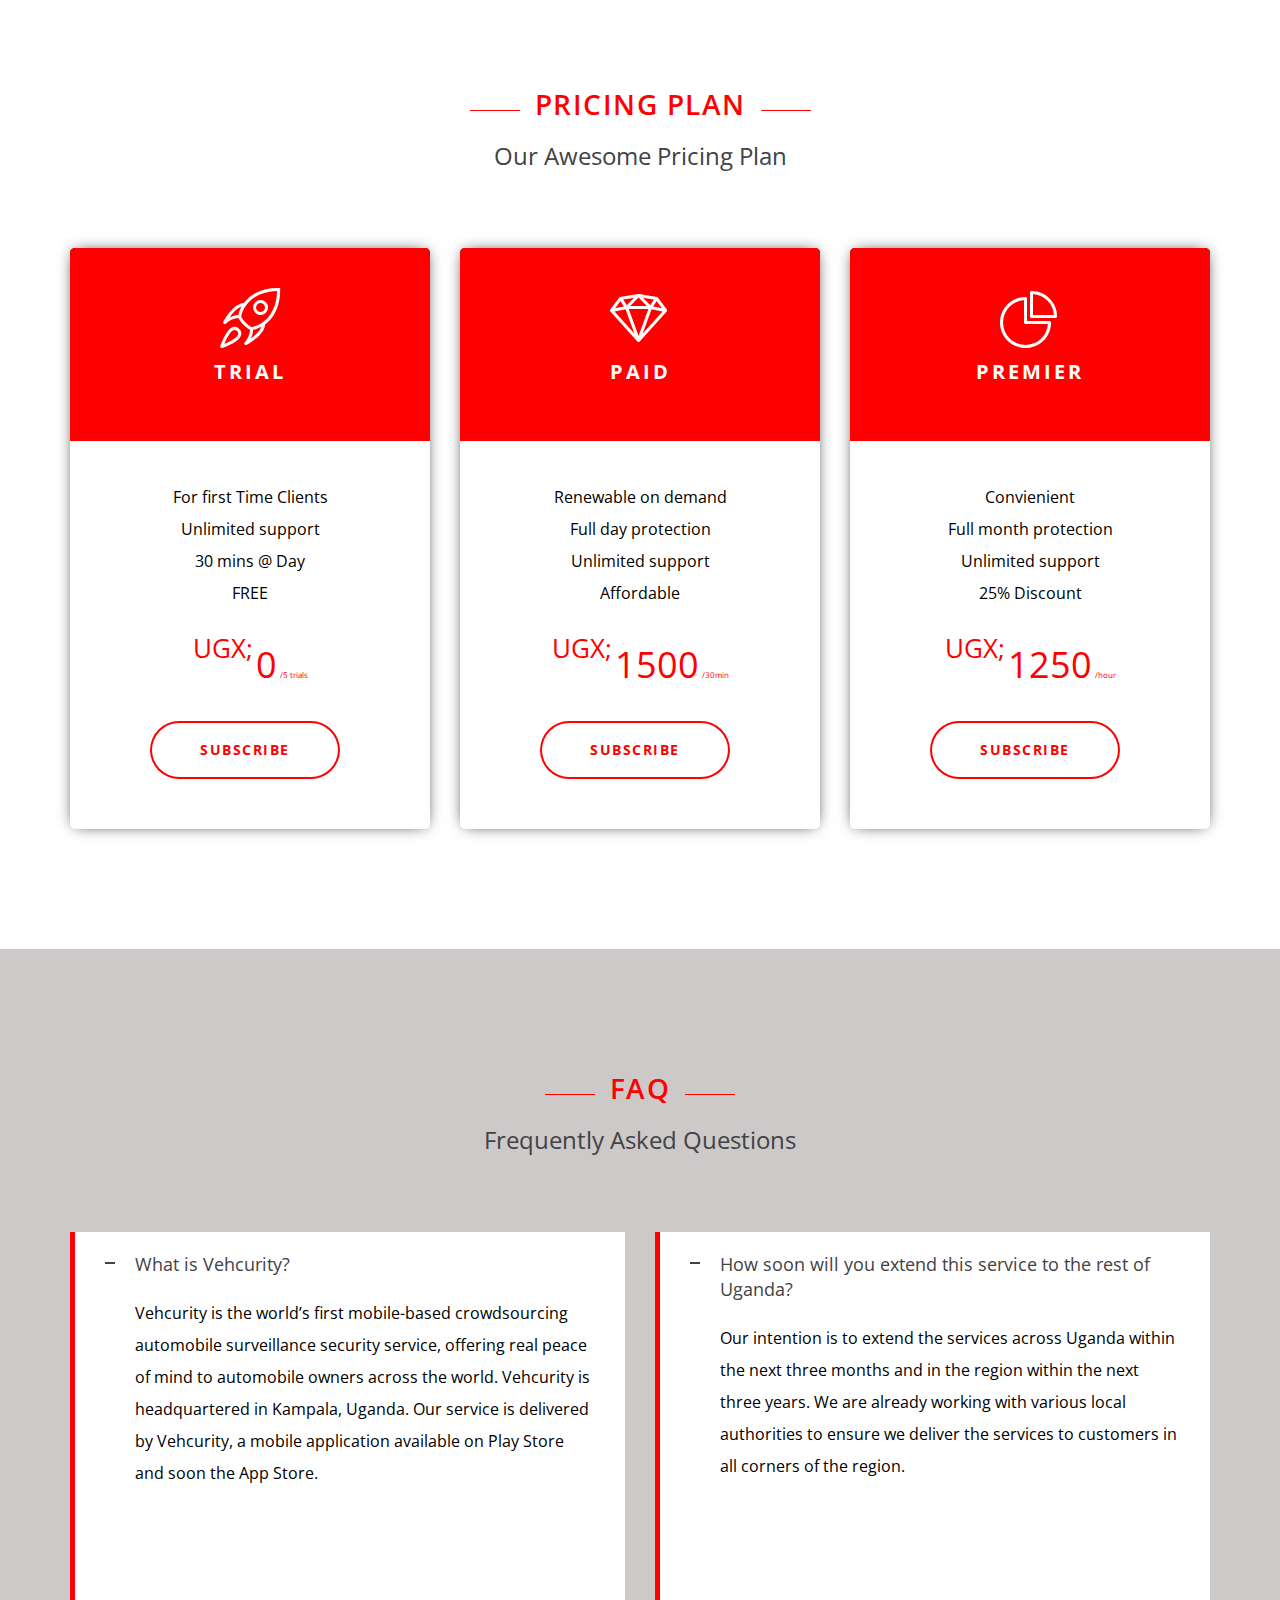
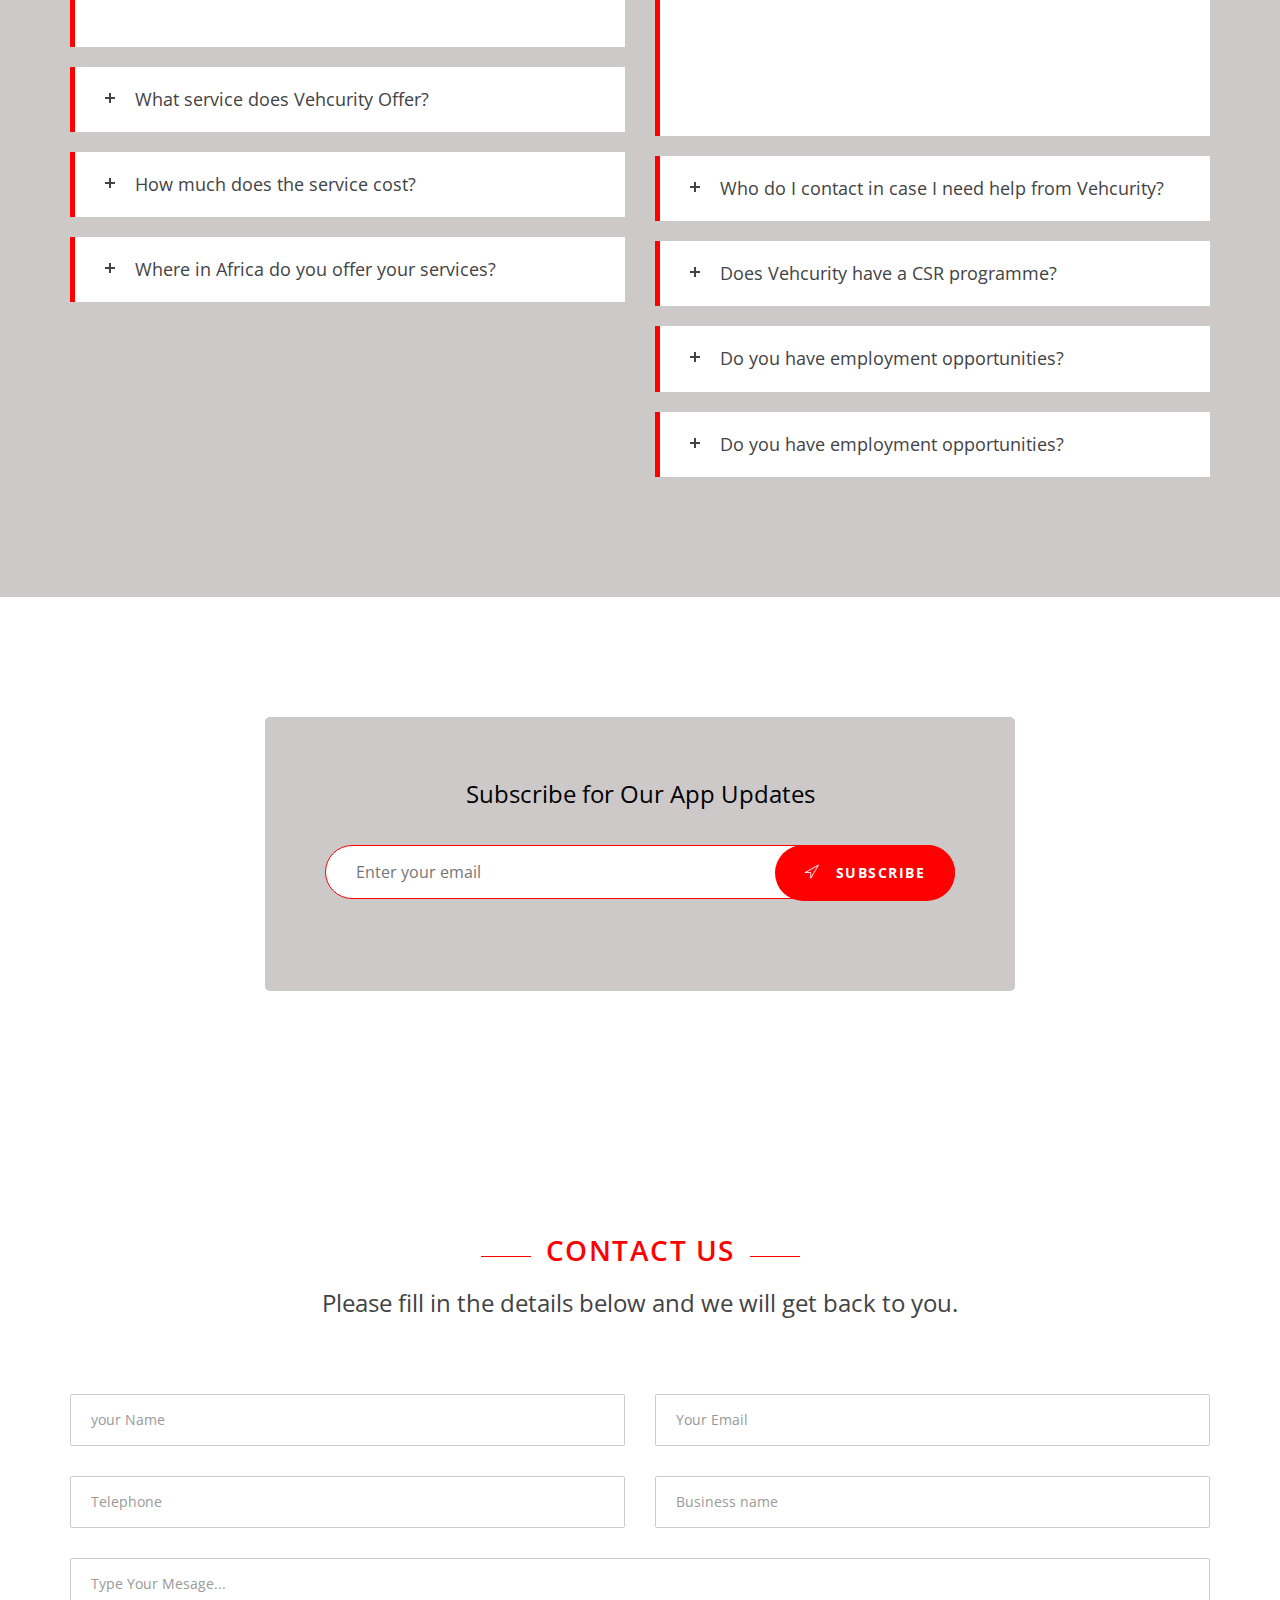
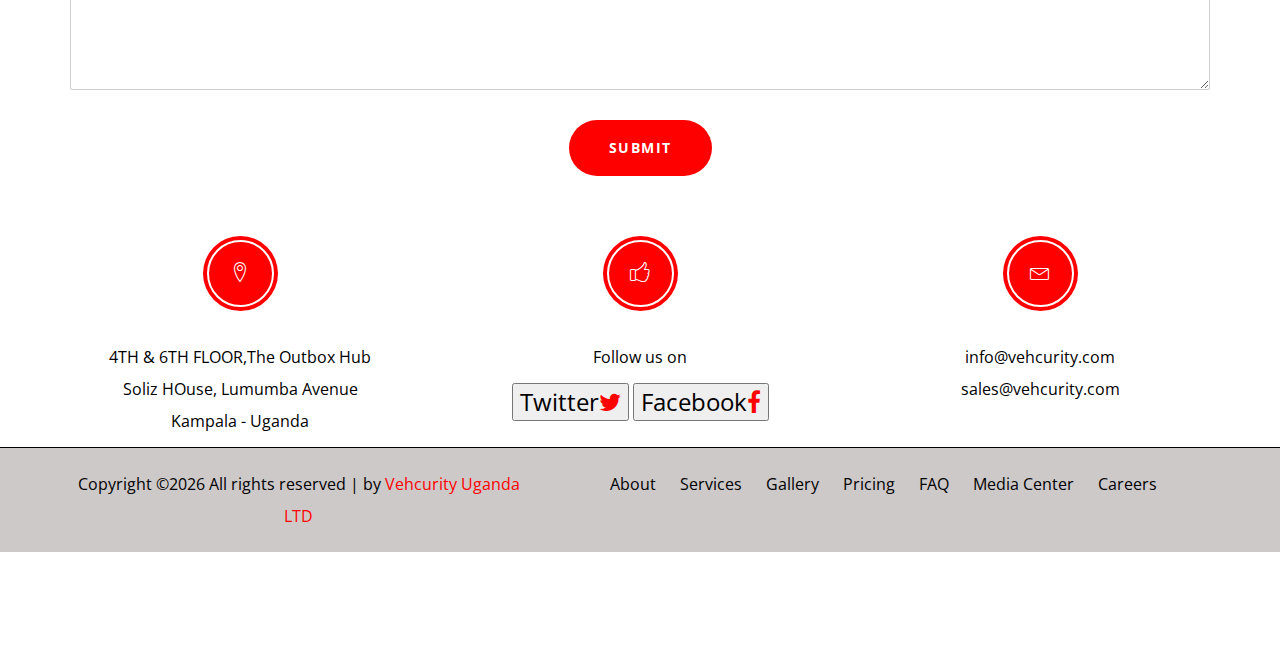
==== commit 1571b441: "content" ====
--- a/index.html
+++ b/index.html
@@ -3,7 +3,7 @@
 
 <head>
     <meta charset="utf-8">
-    <meta name="author" content="Sumon Rahman">
+    <meta name="author" content="vehcurity">
     <meta name="description" content="">
     <meta name="keywords" content="HTML,CSS,XML,JavaScript">
     <meta http-equiv="x-ua-compatible" content="ie=edge">
@@ -669,7 +669,7 @@
                                 <span class="lnr lnr-thumbs-up"></span>
                             </div>
                             <p>Follow us on</p>
-                            <button style="font-size:24px">Twitter <a href="@VehcurityUG" class="fa fa-twitter"></a></button>
+                            <button style="font-size:24px">Twitter<a href="@VehcurityUG" class="fa fa-twitter"></a></button>
                             <button style="font-size:24px">Facebook<a href="@VehcurityUG" class="fa fa-facebook"></a></button>
                            
                           </div>
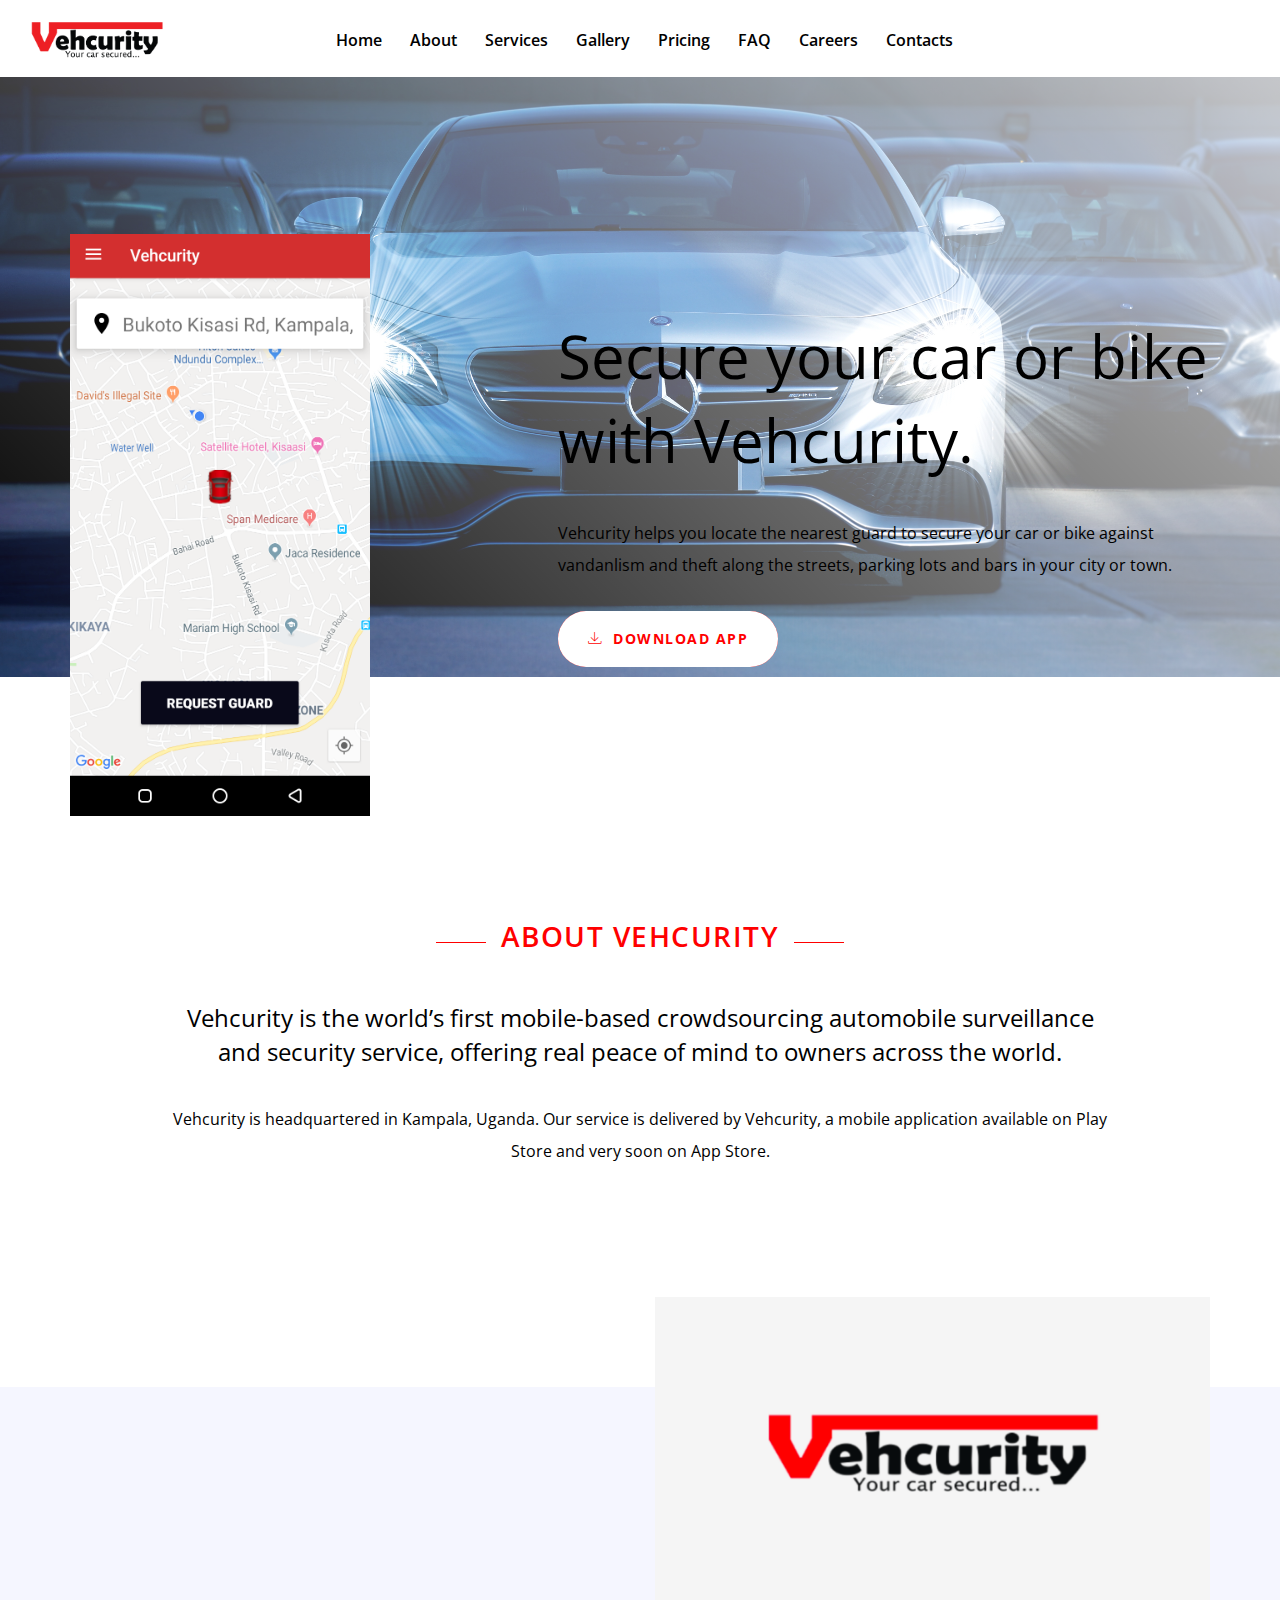
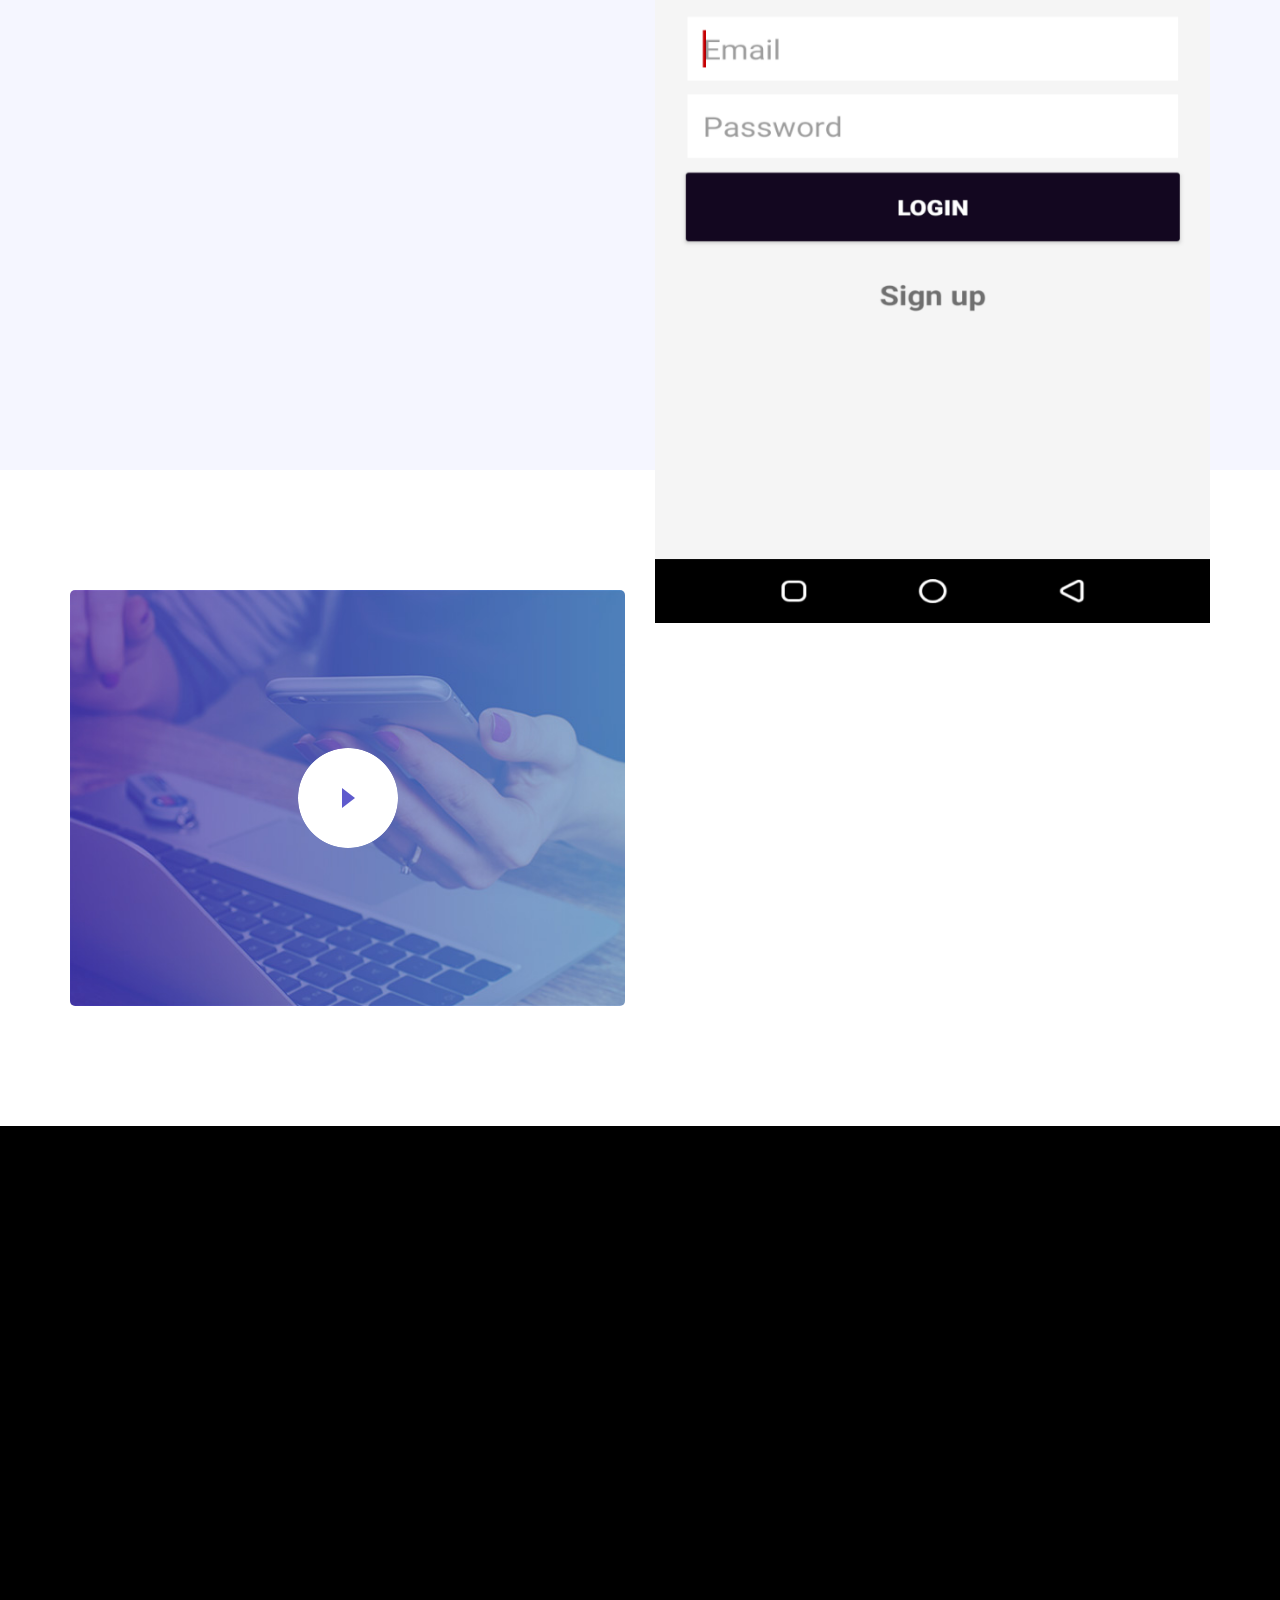
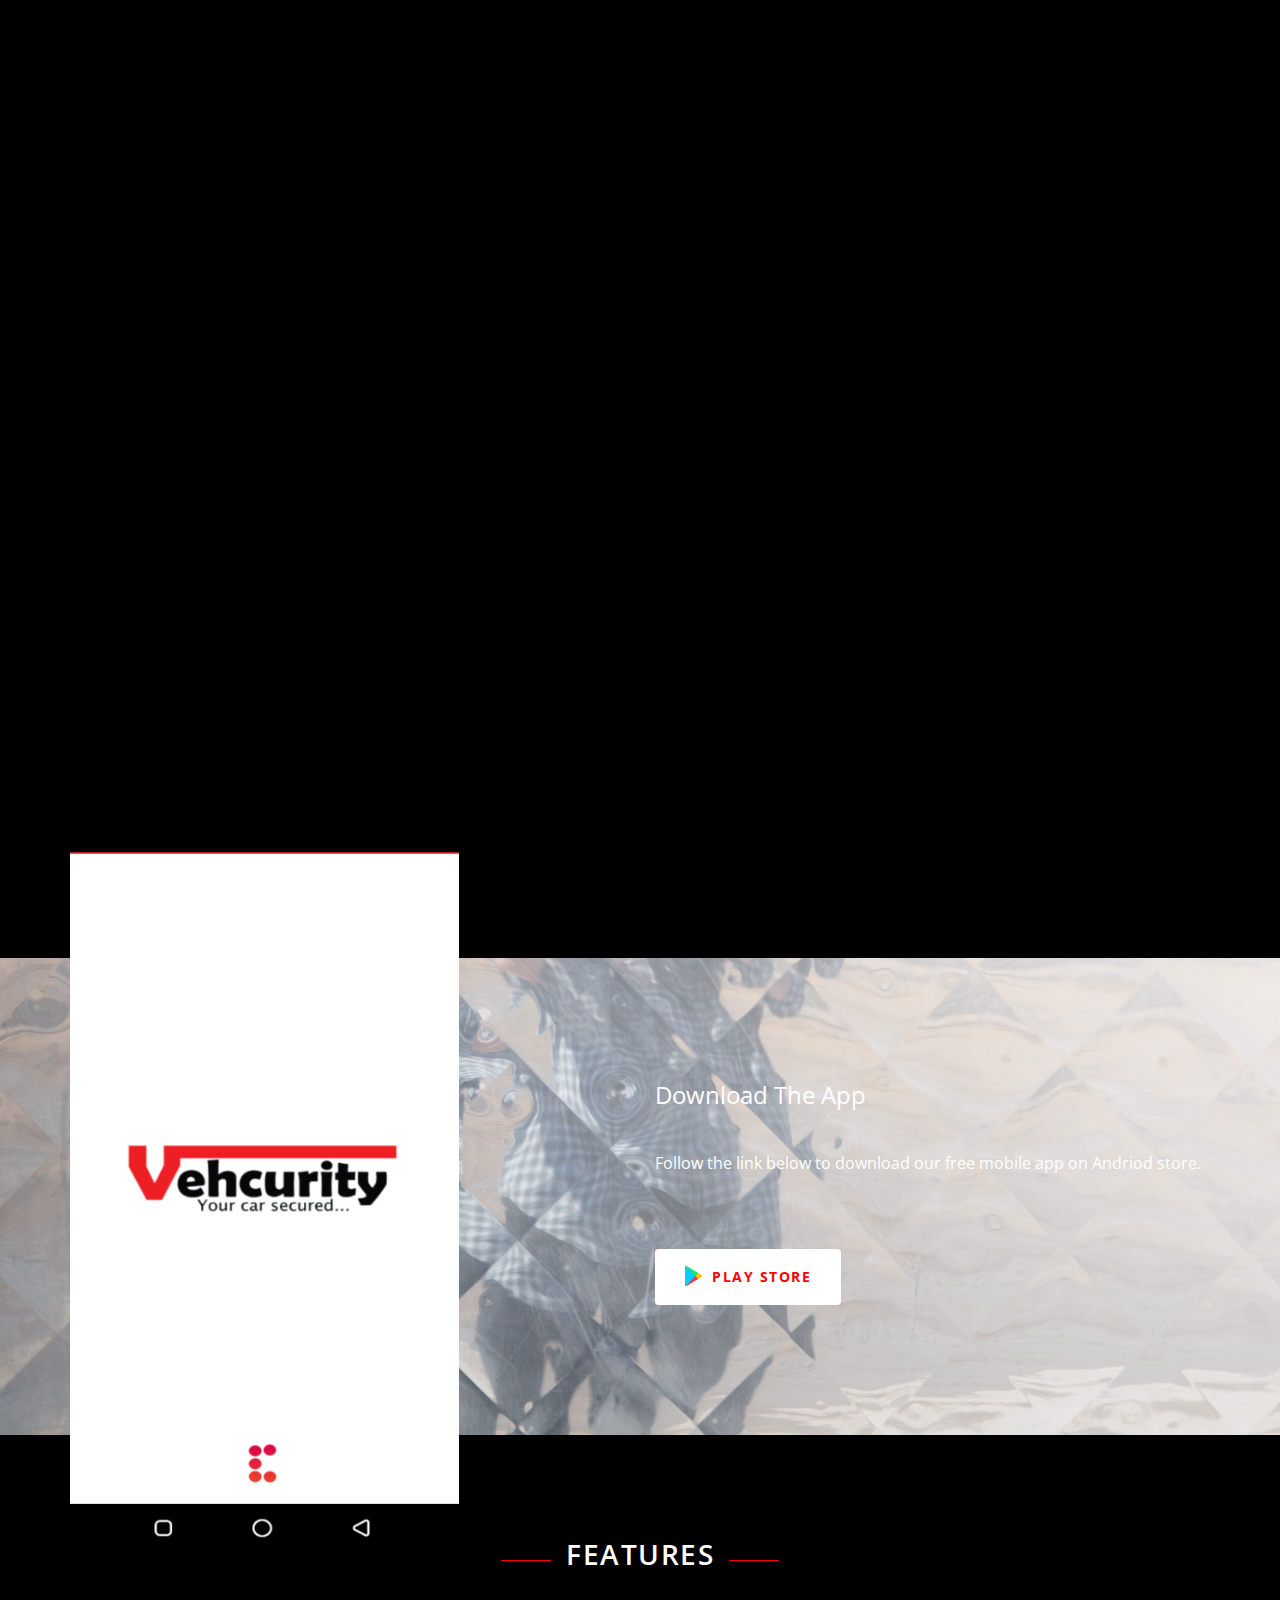
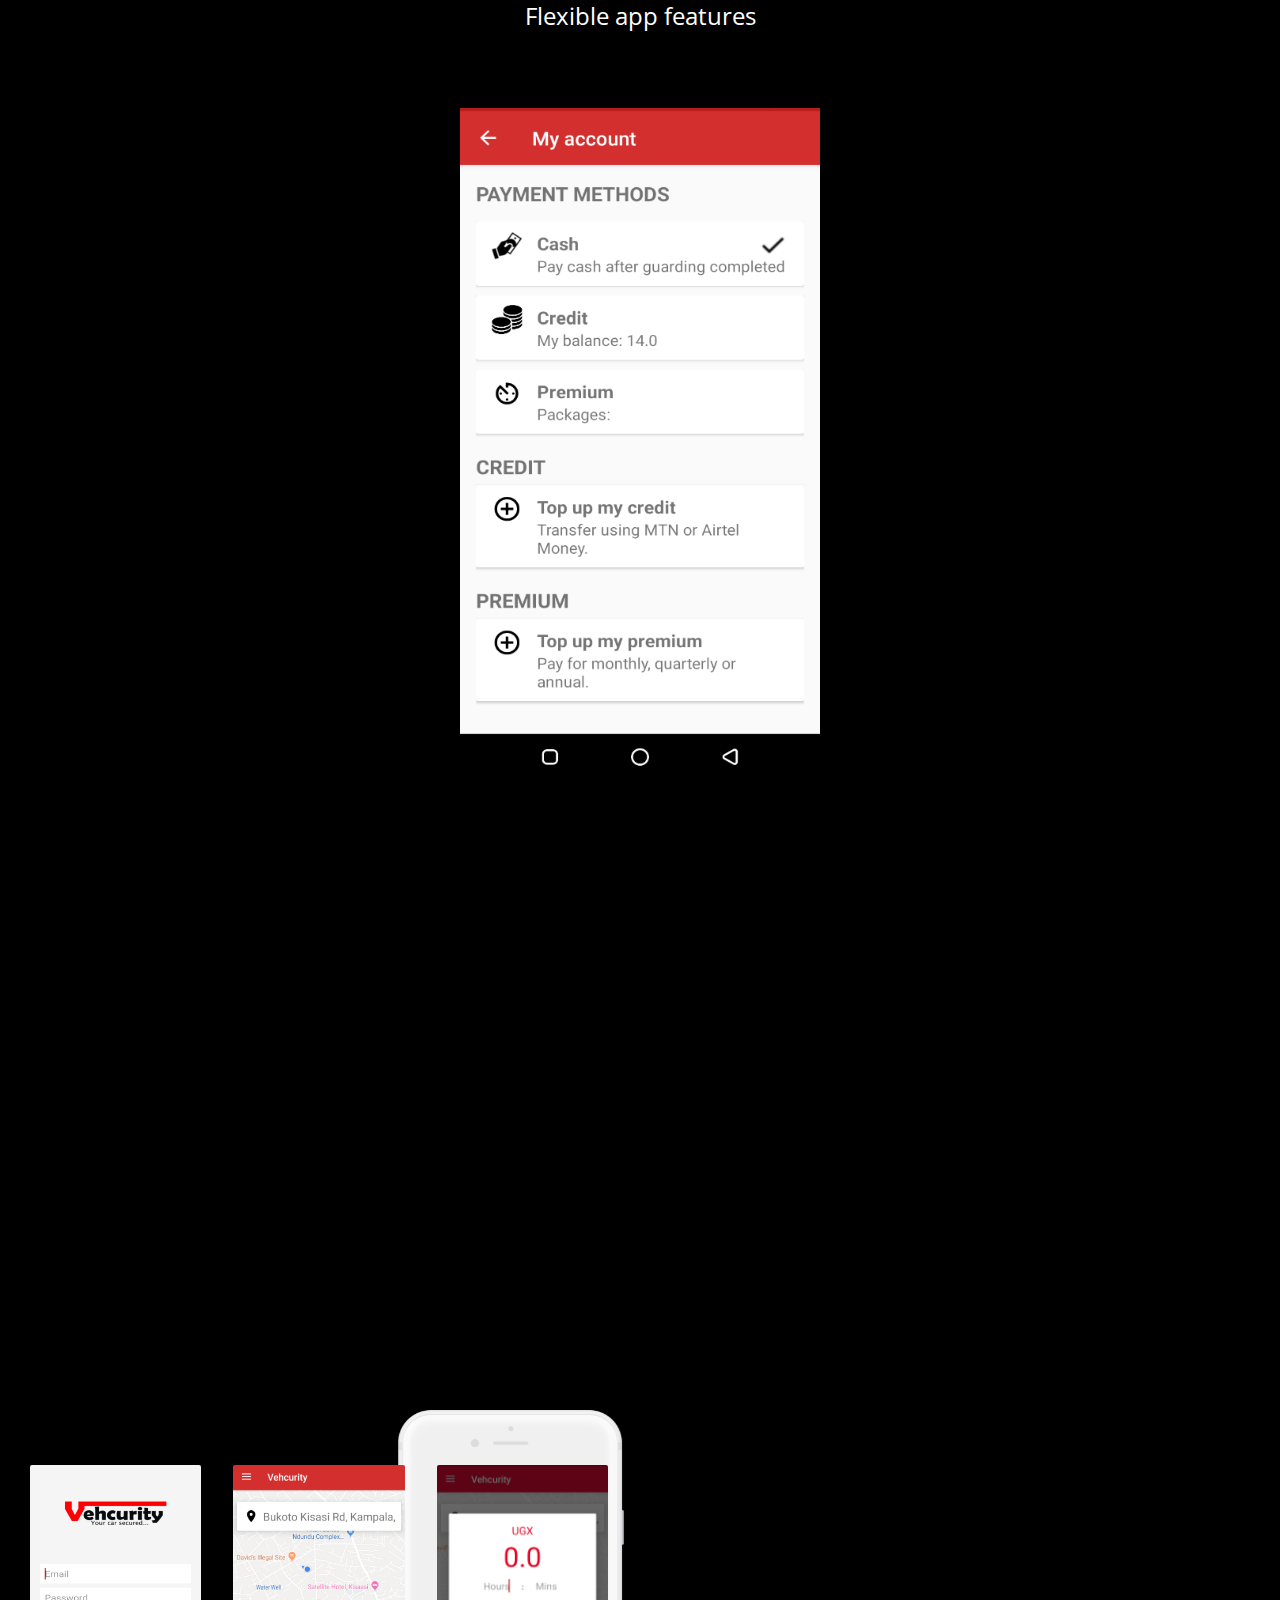
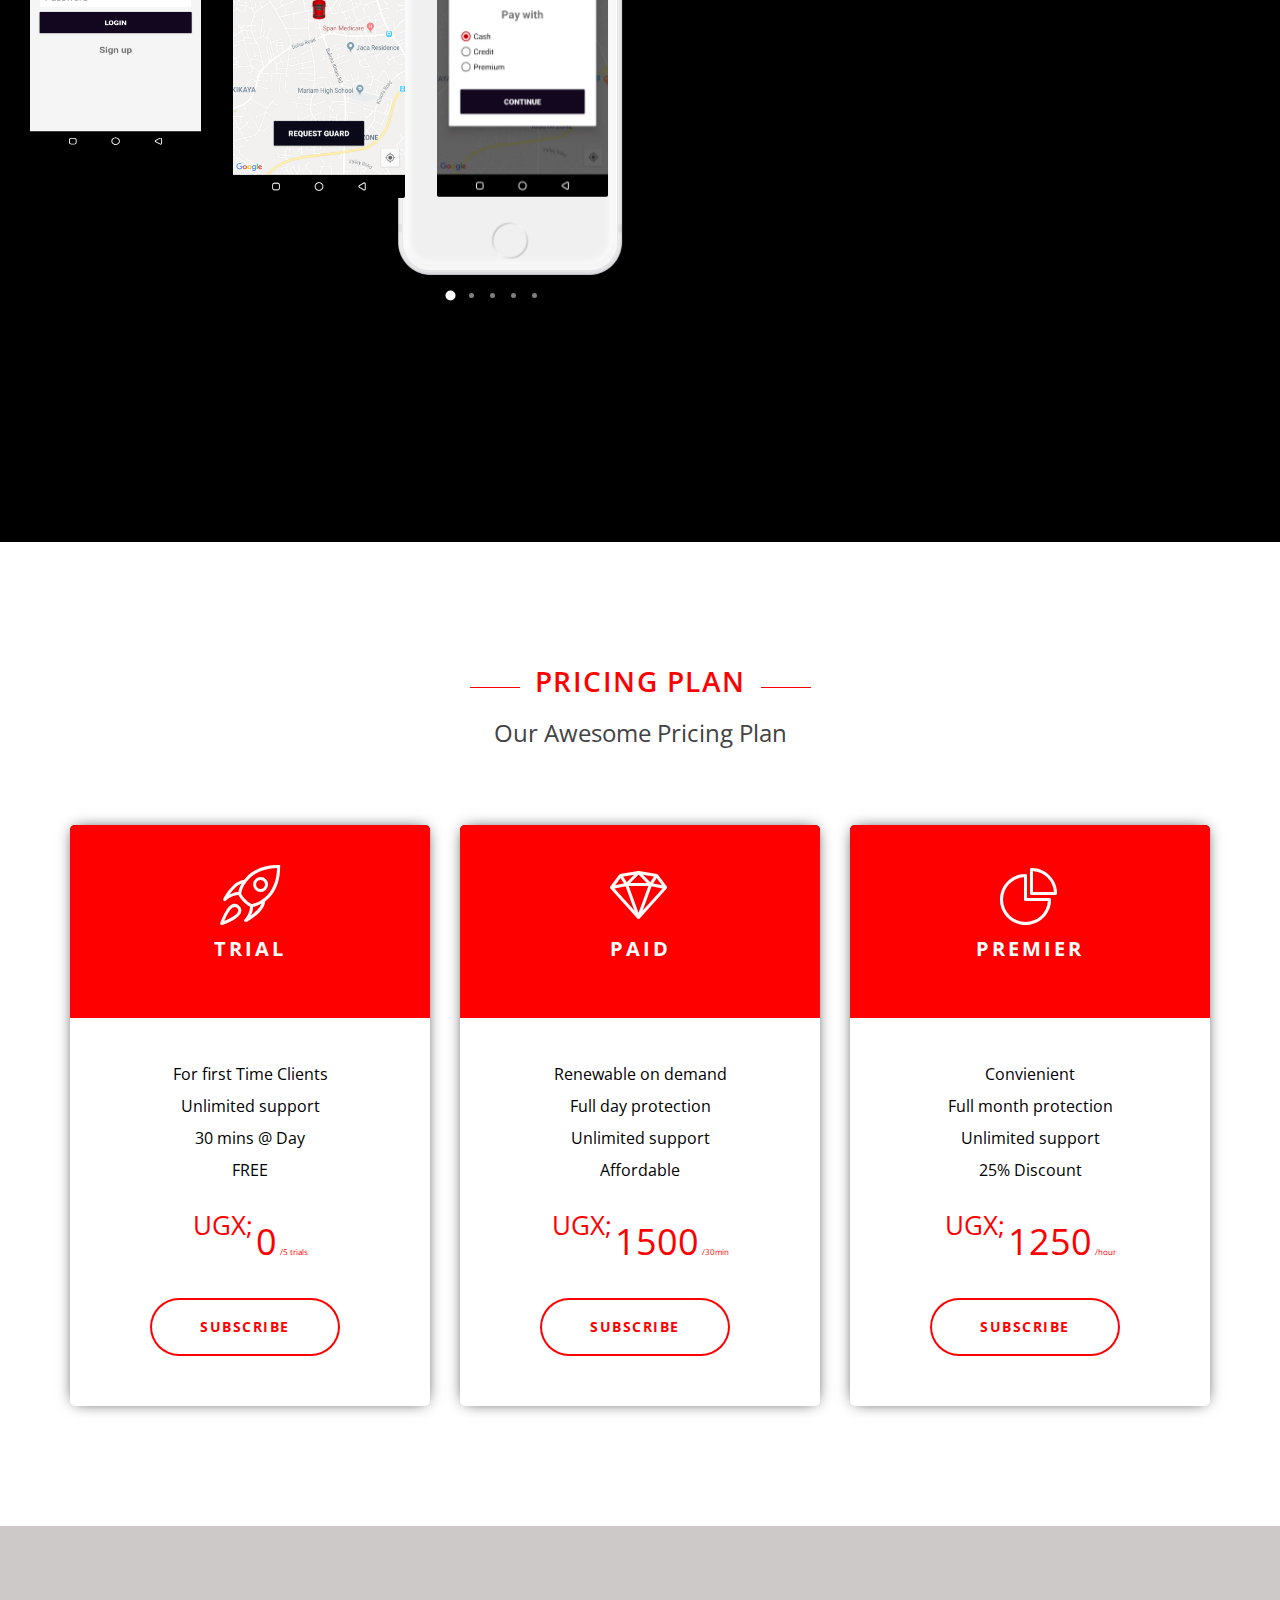
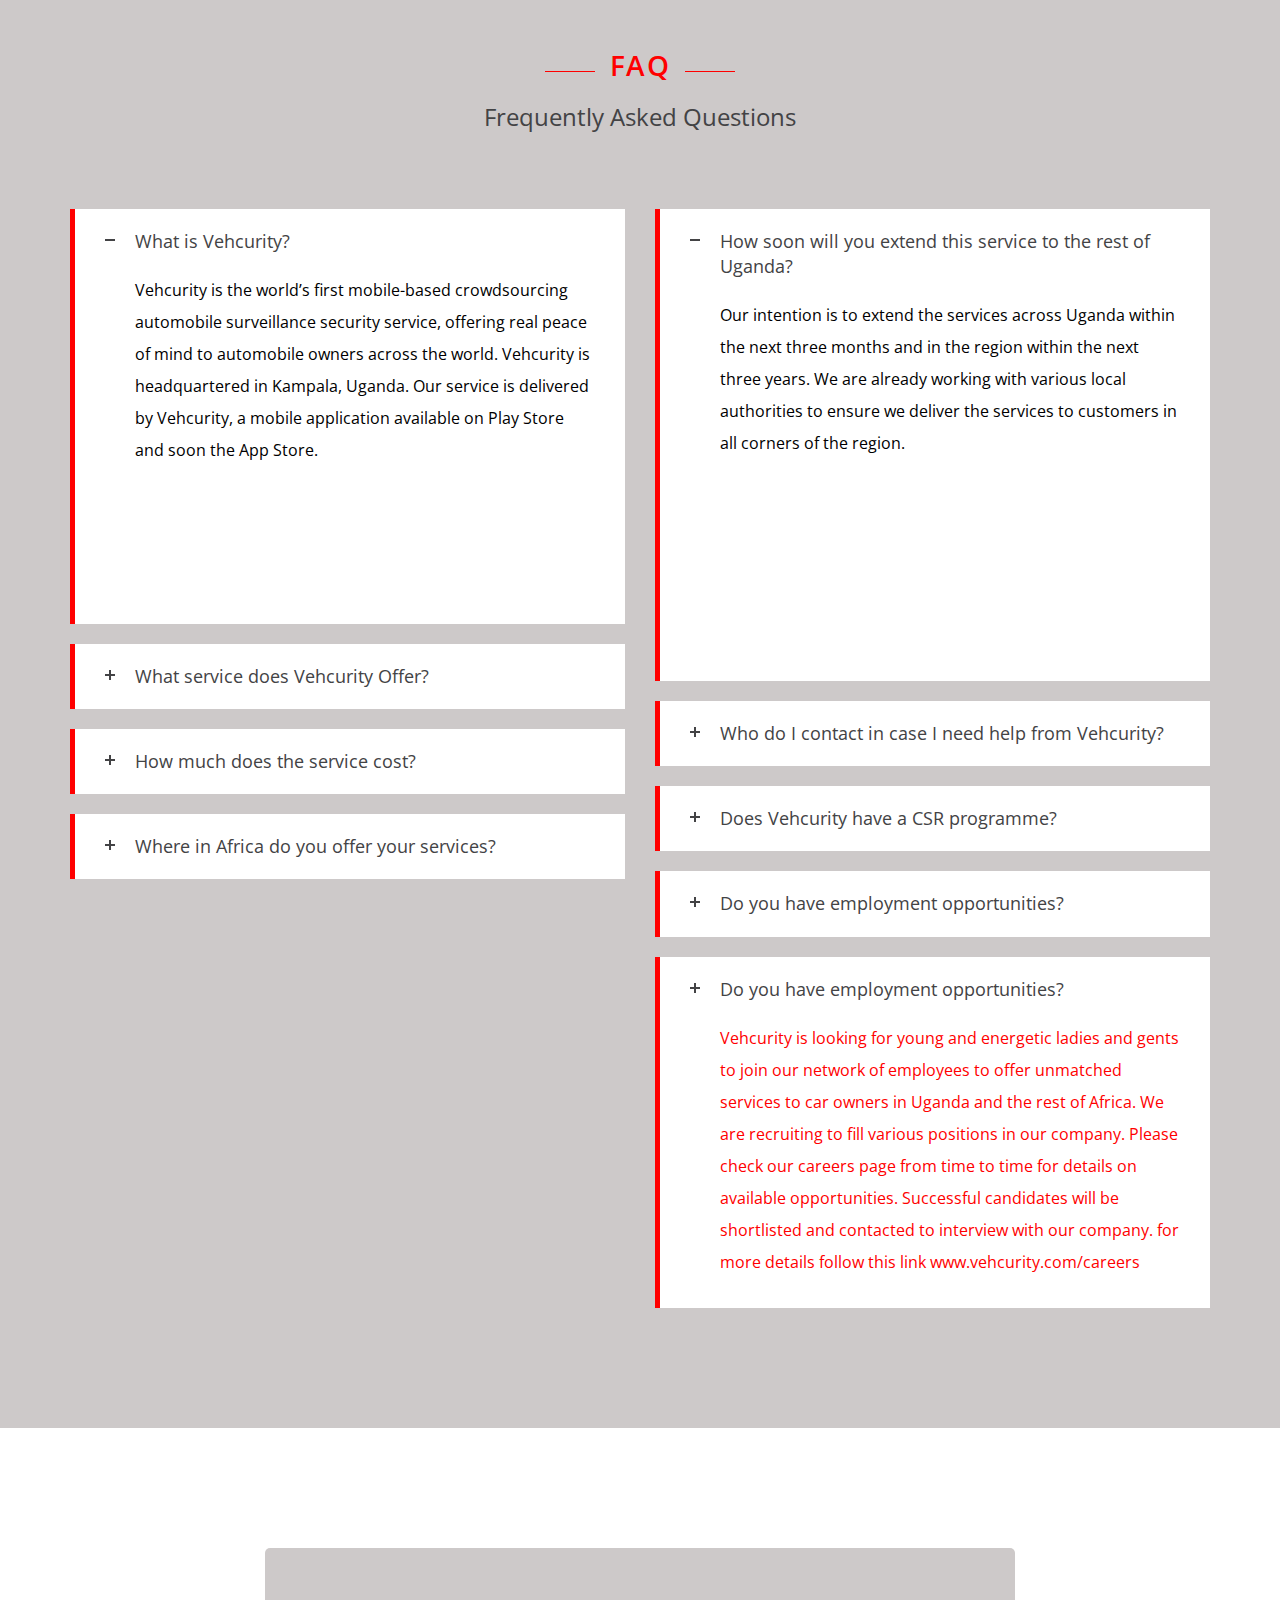
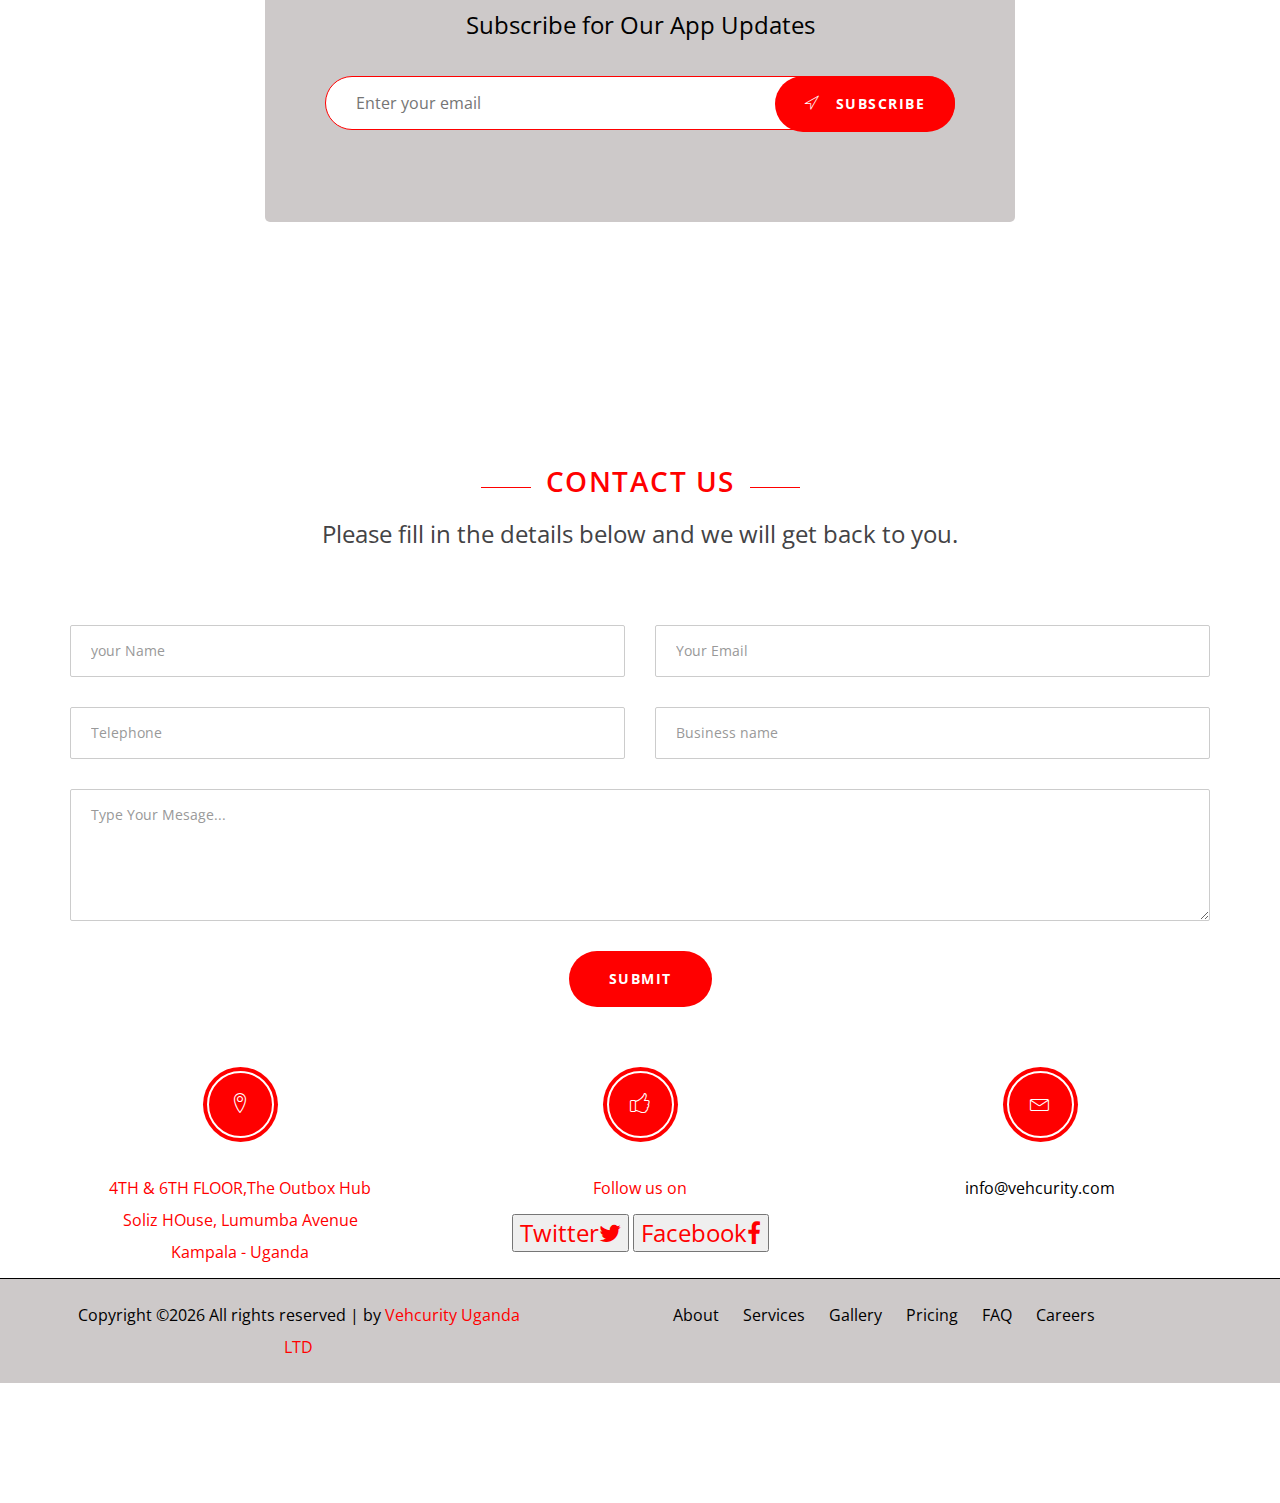
==== commit 59141722: "Content and image updates" ====
--- a/index.html
+++ b/index.html
@@ -53,11 +53,11 @@
                 <ul class="nav navbar-nav mainmenu">
                     <li class="active"><a href="#home_page">Home</a></li>
                     <li><a href="#about_page">About</a></li>
-                    <li><a href="#features_page">Services</a></li>
+                    <li><a href="#services_page">Services</a></li>
                     <li><a href="#gallery_page">Gallery</a></li>
                     <li><a href="#price_page">Pricing</a></li>
                     <li><a href="#questions_page">FAQ</a></li>
-                    <li><a href="mediacenter.html">Media center</a></li>
+                   <!-- <li><a href="mediacenter.html">Media center</a></li> -->
                     <li><a href="careers.html">Careers</a></li>
                     <li><a href="#contact_page">Contacts</a></li>
                 </ul>
@@ -77,10 +77,10 @@
                 </div>
                 <div class="col-xs-12 col-md-7">
                     <div class="space-80 hidden-xs"></div>
-                    <h1 class="wow fadeInUp" data-wow-delay="0.4s">Secure your Car any time with a one click installation.</h1>
+                    <h1 class="wow fadeInUp" data-wow-delay="0.4s">Secure your car or bike with Vehcurity.</h1>
                     <div class="space-20"></div>
                     <div class="desc wow fadeInUp" data-wow-delay="0.6s">
-                        <p>The Vehcurity app helps you locate the nearest guard to secure your car against vandanlism and theft along the streets, packing lots and bars around Kampala city.</p>
+                        <p>Vehcurity helps you locate the nearest guard to secure your car or bike against vandanlism and theft along the streets, parking lots and bars in your city or town.</p>
                     </div>
                     <div class="space-20"></div>
                     <a href="#" class="bttn-white wow fadeInUp" data-wow-delay="0.8s"><i class="lnr lnr-download"></i>Download App</a>
@@ -116,12 +116,15 @@
                     <div class="page-title section-padding">
                         <h5 class="title wow fadeInUp" data-wow-delay="0.2s">UPDATES</h5>
                         <div class="space-10"></div>
-                        <h3 class="dark-color wow fadeInUp" data-wow-delay="0.4s">Latest app features</h3>
+                        <h3 class="black-color wow fadeInUp" data-wow-delay="0.4s">Latest news</h3>
                         <div class="space-20"></div>
                         <div class="desc wow fadeInUp" data-wow-delay="0.6s">
-                            <p>Vecurity now accepts flexible payment options and automatic <br/> location detection.</p>
-                            <p> Vecurity is now accsessible in six most busy parts of the city <br/> and will soon extend its services to new areas.</p>
-                        </div>
+                            <p>Vecurity is now in its pilot phase in preperation for our market roll out.</p>
+                            <p>Our service is accsessible in Kampala city and will soon expand to new cities and towns.</p>
+                            <br/>
+                        <p>If you're in Kampala please download our app from play store and signup</p>
+
+                      </div>
                         <div class="space-50"></div>
                         <a href="#" class="bttn-default wow fadeInUp" data-wow-delay="0.8s">Learn More</a>
                     </div>
@@ -150,12 +153,12 @@
                 <div class="col-xs-12 col-md-5 col-md-offset-1">
                     <div class="space-60 hidden visible-xs"></div>
                     <div class="page-title">
-                        <h5 class="title wow fadeInUp" data-wow-delay="0.2s">VIDEO FEATURES</h5>
+                        <h5 class="title wow fadeInUp" data-wow-delay="0.2s">Here's how it works</h5>
                         <div class="space-10"></div>
-                        <h3 class="dark-color wow fadeInUp" data-wow-delay="0.4s">Flexible user interface</h3>
+                        
                         <div class="space-20"></div>
                         <div class="desc wow fadeInUp" data-wow-delay="0.6s">
-                            <p>Our flexible user interface enhances usability by enabling usersers to change their plans, update their accounts and connect to our guards using the contact links</p>
+                            <p>Click the video to see how Vehcurity works</p>
                         </div>
                         <div class="space-50"></div>
                         <a href="#" class="bttn-default wow fadeInUp" data-wow-delay="0.8s">Learn More</a>
@@ -168,7 +171,7 @@
     
     <!-- How-To-Use -->
     
-
+                  <section class="feature-area section-padding-top" id="services_page">
                     <section class="section-padding">
         <div class="container">
             <div class="row">
@@ -176,13 +179,14 @@
                     <div class="page-title">
                         <h5 class="title wow fadeInUp" data-wow-delay="0.2s">Our Services</h5>
                         <div class="space-10"></div>
-                        <h3 class="dark-color wow fadeInUp" data-wow-delay="0.4s">We Satisfy every User's security needs</h3>
+                        <h3 class="red-color wow fadeInUp" data-wow-delay="0.4s">Please park at our risk</h3>
                     </div>
                     <div class="space-20"></div>
                     <div class="desc wow fadeInUp" data-wow-delay="0.6s">
                         <p>Vehcurity offers safety for your car, truck or motorbike whenever and wherever you park it in our vicinity of operation.  
-                        	Your peace of mind is guaranteed while you go about your business, shopping, partying and studies or while see your doctor. 
-                        	That’s just about what we do at the moment. We will do more when you ask us to. Its important to note that we don’t fit electronic devices in your car and let thieves drive it away because you will be able to trace it in real time, when it’s gone. No! We don’t do that. We are not in the business of inconveniencing you, so you run around looking for us to trace your car. So, we ensure your car stays where you left it, you find it, and everything else you left inside waiting for you! If this is a service you wish to have please download our Vehcurity app from here (link) or in play store. We will be at your service.
+                        	Your peace of mind is guaranteed while you go about your business, shopping, partying and studies or while see your doctor.
+                        	<p>That’s just about what we do at the moment. We don’t fit electronic devices in your car or bike and let thieves drive it away because you will be able to trace it in real time, when it’s gone. No! We don’t do that.</p>
+<p> We ensure your car or bike stays where you left it and everything else you left inside waiting for you.</p>
                        </p>
                     </div>
                     <div class="space-50"></div>
@@ -195,7 +199,7 @@
                             <i class="lnr lnr-clock"></i>
                         </div>
                         <h4>Real-time security service:</h4>
-                        <p>Our guards are always on standby. As soon as your request is received by Vehcurity' a guard is dispatched to your vehicle or automobile within minutes. Guarding starts as soon as you authorize the guarding session to start.</p>
+                        <p>Our guards are always on standby. As soon as your request is received by Vehcurity, a guard is dispatched to your vehicle or automobile within minutes. Guarding starts as soon as you authorize the guarding session to start.</p>
                     </div>
                     <div class="space-50"></div>
                     <div class="service-box wow fadeInUp" data-wow-delay="0.2s">
@@ -211,7 +215,7 @@
                             <i class="lnr lnr-cog"></i>
                         </div>
                         <h4>Flexible Payment</h4>
-                        <p>We understand that customers prefer flexible payment channels to transact with businesses. We have made provision for most digital payment solutions. From mobile money,  to wallets, Visa cards, Paypal, and cash. In addition, we have rolled out Vehcoin, our own digital currency that is a ailable to our customers and guards. Thanks to the power of boundless innovation.</p>
+                        <p>We understand that customers prefer flexible payment channels to transact with businesses. We have made provision for most digital payment solutions. From mobile money,  to wallets, Visa cards, Paypal, and cash. In addition, we have rolled out tailor-made postpaid credit units, that are avilable to our customers and guards. Thanks to the power of boundless innovation.</p>
                     </div>
                     <div class="space-50"></div>
                     <div class="service-box wow fadeInUp" data-wow-delay="0.2s">
@@ -219,7 +223,7 @@
                             <i class="lnr lnr-cog"></i>
                         </div>
                         <h4>Notifications</h4>
-                        <p>We send automatated alert notifications to clients whenever there is anything requiring their attention or their guard session is about to expire.</p>
+                        <p>We send real-time alert to clients whenever there is anything requiring their attention or when their guard session is about to expire.</p>
                     </div>
                 </div>
             </div>
@@ -250,7 +254,7 @@
     <!-- Download-Area-End -->
 
     <!-- Feature-Area -->
-    <section class="feature-area section-padding-top" id="features_page">
+    
         <div class="container">
             <div class="row">
                 <div class="col-xs-12 col-sm-8 col-sm-offset-2">
@@ -268,8 +272,8 @@
                         <div class="box-icon">
                             <i class="lnr lnr-rocket"></i>
                         </div>
-                        <h4>User Account.</h4>
-                        <p>Vehcurity allows the user to create an account after installation. The user account keeps records of the user's details and guard sessions for security and administrative purposes. &amp; Users, can use their account to contact support, purchase premium credits and make guard requests.</p>
+                        <h4>Customer account.</h4>
+                        <p>Vehcurity allows the customer to create an account after installation. The customer account, keeps records of the user's details and guard sessions. &amp; Users, can use their account to contact support, purchase postpaid credits and make guard requests.</p>
                     </div>
                     <div class="space-60"></div>
                     <div class="service-box wow fadeInUp" data-wow-delay="0.4s">
@@ -277,17 +281,10 @@
                             <i class="lnr lnr-paperclip"></i>
                         </div>
                         <h4>Location Services</h4>
-                        <p>The vehcurity app uses the latest updated google play location services whcich communucates with the mobile GPS system to effectivly locate and loacte the nearest available guard and give them directions to the custommer's location. The app operates at a radius of 100 meters apart.</p>
-                    </div>
-                    <div class="space-60"></div>
-                    <div class="service-box wow fadeInUp" data-wow-delay="0.6s">
-                        <div class="box-icon">
-                            <i class="lnr lnr-cloud-download"></i>
-                        </div>
-                        <h4>Random guard allocation</h4>
-                        <p>The vehcurity app randomly allocates guards based on the rating records, availability and distance from the request point.</p>
-                    </div>
-                    <div class="space-60"></div>
+                        <p>The Vehcurity app helps effectivly locate the nearest available guard and give them directions to the customer's location so that they secure their automobile.</p>
+                    </div>
+                    
+                 <div class="space-60"></div>
                 </div>
                 <div class="hidden-xs hidden-sm col-md-4">
                     <figure class="mobile-image">
@@ -308,7 +305,7 @@
                             <i class="lnr lnr-laptop-phone"></i>
                         </div>
                         <h4>Easy notification</h4>
-                        <p>The vehcurity systems sends ontime notification to the users whenever as soon as the guard process is started to notify the user about the availability of the guard, arrival of the guard, the start of the guard session, and also notigys the user five minutes to the end of their guard session to allow them move to their cars on time. The systems further pops up a notification sound when the guard session ends.</p>
+                        <p>We send real-time alert to clients whenever there is anything requiring their attention or when their guard session is about to expire.</p>
                     </div>
                     <div class="space-60"></div>
                     <div class="service-box wow fadeInUp" data-wow-delay="0.6s">
@@ -324,75 +321,15 @@
         </div>
     </section>
     <!-- Feature-Area-End -->
+    
+
     <!-- Testimonial-Area -->
-    <section class="testimonial-area" id="testimonial_page">
-        <div class="container">
-            <div class="row">
-                <div class="col-xs-12">
-                    <div class="page-title text-center">
-                        <h5 class="title">Testimonials</h5>
-                        <h3 class="dark-color">Our Client Loves US</h3>
-                        <div class="space-60"></div>
-                    </div>
-                </div>
-            </div>
-            <div class="row">
-                <div class="col-xs-12">
-                    <div class="team-slide">
-                        <div class="team-box">
-                            <div class="team-image">
-                                <img src="images/team-1.png" alt="">
-                            </div>
-                            <h4>Walter</h4>
-                            <h6 class="position">MD</h6>
-                            <p>................</p>
-                        </div>
-                        <div class="team-box">
-                            <div class="team-image">
-                                <img src="images/team-2.jpg" alt="">
-                            </div>
-                            <h4>Keneddy</h4>
-                            <h6 class="position">Developer</h6>
-                            <p>....</p>
-                        </div>
-                        <div class="team-box">
-                            <div class="team-image">
-                                <img src="images/team-3.jpg" alt="">
-                            </div>
-                            <h4>Joan</h4>
-                            <h6 class="position">Trader</h6>
-                            <p>............................</p>
-                        </div>
-                        <div class="team-box">
-                            <div class="team-image">
-                                <img src="images/team-1.png" alt="">
-                            </div>
-                            <h4>Okello</h4>
-                            <h6 class="position"> Coperate Director</h6>
-                            <p>.........................................</p>
-                        </div>
-                        <div class="team-box">
-                            <div class="team-image">
-                                <img src="images/team-2.jpg" alt="">
-                            </div>
-                            <h4>Benon</h4>
-                            <h6 class="position">Company Driver</h6>
-                            <p>.........................................</p>
-                        </div>
-                        <div class="team-box">
-                            <div class="team-image">
-                                <img src="images/team-3.jpg" alt="">
-                            </div>
-                            <h4>Ivan</h4>
-                            <h6 class="position">Premium Client</h6>
-                            <p>......................................................</p>
-                        </div>
-                    </div>
-                </div>
-            </div>
-        </div>
-    </section>
+
+   <!-- To be added later -->
+
     <!-- Testimonial-Area-End -->
+              
+            
     <!-- Gallery-Area -->
     <section class="gallery-area section-padding" id="gallery_page">
         <div class="container-fluid">
@@ -413,18 +350,23 @@
                         <div class="item"><img src="images/gallery-1.jpg" alt=""></div>
                         <div class="item"><img src="images/gallery-2.jpg" alt=""></div>
                         <div class="item"><img src="images/gallery-3.jpg" alt=""></div>
-                    </div>
-                </div>
+                   
+                  </div>
+                        </div>
                 <div class="col-xs-12 col-sm-5 col-lg-3">
                     <div class="page-title">
-                        <h5 class="white-color title wow fadeInUp" data-wow-delay="0.2s">KEY APP FEATURES</h5>
+                        <h5 class="white-color title wow fadeInUp" data-wow-delay="0.2s">Gallery</h5>
                         <div class="space-10"></div>
-                        <h3 class="white-color wow fadeInUp" data-wow-delay="0.4s">REQUEST PROCESS</h3>
+                        <h3 class="white-color wow fadeInUp" data-wow-delay="0.4s">Vehcurity App a Glance</h3>
                     </div>
                     <div class="space-20"></div>
                     <div class="desc wow fadeInUp" data-wow-delay="0.6s">
                         <p>After a first time installation, the user is required to register by providing simple details .</p>
                     </div>
+             
+                          </div>
+                </div>                
+
                     <div class="space-50"></div>
                     <a href="#" class="bttn-default wow fadeInUp" data-wow-delay="0.8s">Learn More</a>
                 </div>
@@ -551,7 +493,7 @@
                         </div>
                         <h3>How much does the service cost?</h3>
                         <div>
-                            <p>You can access our service by downloading the Vehcurity App from Play store or the Appstore for free. Download it and install to access up to 150 free minutes of protection for your vehicle under the trial phase. When your trial service is complete you will be notified and you can, still access our service for only shs3,000 per hour or sign up for our premium package with a 25% discount on the daily offer price. The premium package entitles you to unlimited access to our service through the month for a discounted monthly lumpsum fee.
+                            <p>You can access our service by downloading the Vehcurity App from Play store or the Appstore for free. Download it and install to access up to 150 free minutes of protection for your vehicle under the trial phase. When your trial service is complete you will be notified and you can, still access our service for only shs1,500 per hour or sign up for our premium package with a 25% discount on the daily offer price. The premium package entitles you to unlimited access to our service through the month for a discounted monthly lumpsum fee.
                                  </p>
                         </div>
                         <h3>Where in Africa do you offer your services?</h3>
@@ -570,20 +512,21 @@
                         </div>
                         <h3> Who do I contact in case I need help from Vehcurity?</h3>
                         <div>
-                            <p>Should you need help from us, please send an email to info@vehcurity.com and we will get back to you with the desired assistance. Alternatively, you can visit our offices at Outbox, SOLIZ HOUSE, in Kampala.
+                            <p>Should you need help from us, please send an email to info@vehcurity.com and we will get back to you with the desired assistance. Alternatively, you can visit our offices, in Kampala.
                           </p>
                         </div>
                         <h3>Does Vehcurity have a CSR programme?</h3>
                         <div>
-                            <p>Yes we do. The world is facing serious climate change effects because of the mobile phones, cars, and computers we use, not to mention the many luxuries we own – as a global population. To help the world scale back the effects of climate change and global warming, we decided to operate Green Love Initiative (GLi). So, under GLi, we show love to our environment. We partner with motorists to plant up to 1,000 trees wherever they live, so that together we help scale back global warming at a family level. Over the next 10 years, our goal is to plant up to 50,000 trees. We do believe this will help reduce quite a number of emissions from the earth. Join this effort by signing-up for a tree today. Click the link.</p>
+                            <p>The world is facing serious climate change effects because of the mobile phones, cars, and computers we use, not to mention the many luxuries we own – as a global population. To help the world scale back the effects of climate change and global warming, we will partner with motorists to plant up to 1,000 trees wherever they live, so that together we help scale back global warming at a family level. Over the next 10 years, our goal is to plant up to 50,000 trees. We do believe this will help reduce quite a number of emissions from the earth. Join this effort by signing-up for a tree today. Click the link.</p>
                         </div>
                         <h3>Do you have employment opportunities?</h3>
                         <div>
-                            <p>Vehcurity is looking for young and energetic ladies and gents to join our network of employees to offer unmatched services to car owners in Uganda and the rest of Africa. We are recruiting to fill various positions in our company. Application deadline is October 1, 2018. Successful candidates will be shortlisted and contacted to interview with our company.</p>
+                            <p>Vehcurity is looking for young and energetic ladies and gents to join our network of employees to offer unmatched services to car owners in Uganda and the rest of Africa. We are recruiting to fill various positions in our company. Successful candidates will be shortlisted and contacted to interview with our company.</p>
+<a href .................... a/>
                         </div>
                             <h3>Do you have employment opportunities?</h3>
                             <div>
-                            	<p> Vehcurity is looking for young and energetic ladies and gents to join our network of employees to offer unmatched services to car owners in Uganda and the rest of Africa. We are recruiting to fill various positions in our company. Please check our careers page from time to time for details on available opportunities. Successful candidates will be shortlisted and contacted to interview with our company. for more details follow this link www.vehcurity.com/careers</p>
+                            	<p>Vehcurity is looking for young and energetic ladies and gents to join our network of employees to offer unmatched services to car owners in Uganda and the rest of Africa. We are recruiting to fill various positions in our company. Please check our careers page from time to time for details on available opportunities. Successful candidates will be shortlisted and contacted to interview with our company. for more details follow this link www.vehcurity.com/careers</p>
                                 </div>
 
                        </div>
@@ -669,8 +612,8 @@
                                 <span class="lnr lnr-thumbs-up"></span>
                             </div>
                             <p>Follow us on</p>
-                            <button style="font-size:24px">Twitter<a href="@VehcurityUG" class="fa fa-twitter"></a></button>
-                            <button style="font-size:24px">Facebook<a href="@VehcurityUG" class="fa fa-facebook"></a></button>
+                            <button style="font-size:24px">Twitter<a href="https://twitter.com/VehcurityUG?s=03" class="fa fa-twitter"></a></button>
+                            <button style="font-size:24px">Facebook<a href="https://web.facebook.com/Vehcurity-3000799073283097/?_rdc=1&_rdr" class="fa fa-facebook"></a></button>
                            
                           </div>
 
@@ -681,8 +624,8 @@
                             <div class="box-icon">
                                 <span class="lnr lnr-envelope"></span>
                             </div>
-                            <p>info@vehcurity.com <br/> sales@vehcurity.com
-                            </p>
+                            <p>info@vehcurity.com</p>
+                          
                         </div>
                     </div>
                 </div>
@@ -706,7 +649,7 @@
                     <li><a href="index.html#gallery_page">Gallery</a></li>
                     <li><a href="index.html#price_page">Pricing</a></li>
                     <li><a href="index.html#questions_page">FAQ</a></li>
-                    <li class="active"><a href="mediacenter.html">Media Center</a></li>
+                   <!-- <li class="active"><a href="mediacenter.html">Media Center</a></li> -->
                     <li class="active"><a href="careers.html">Careers</a></li>
                     
                             </ul>
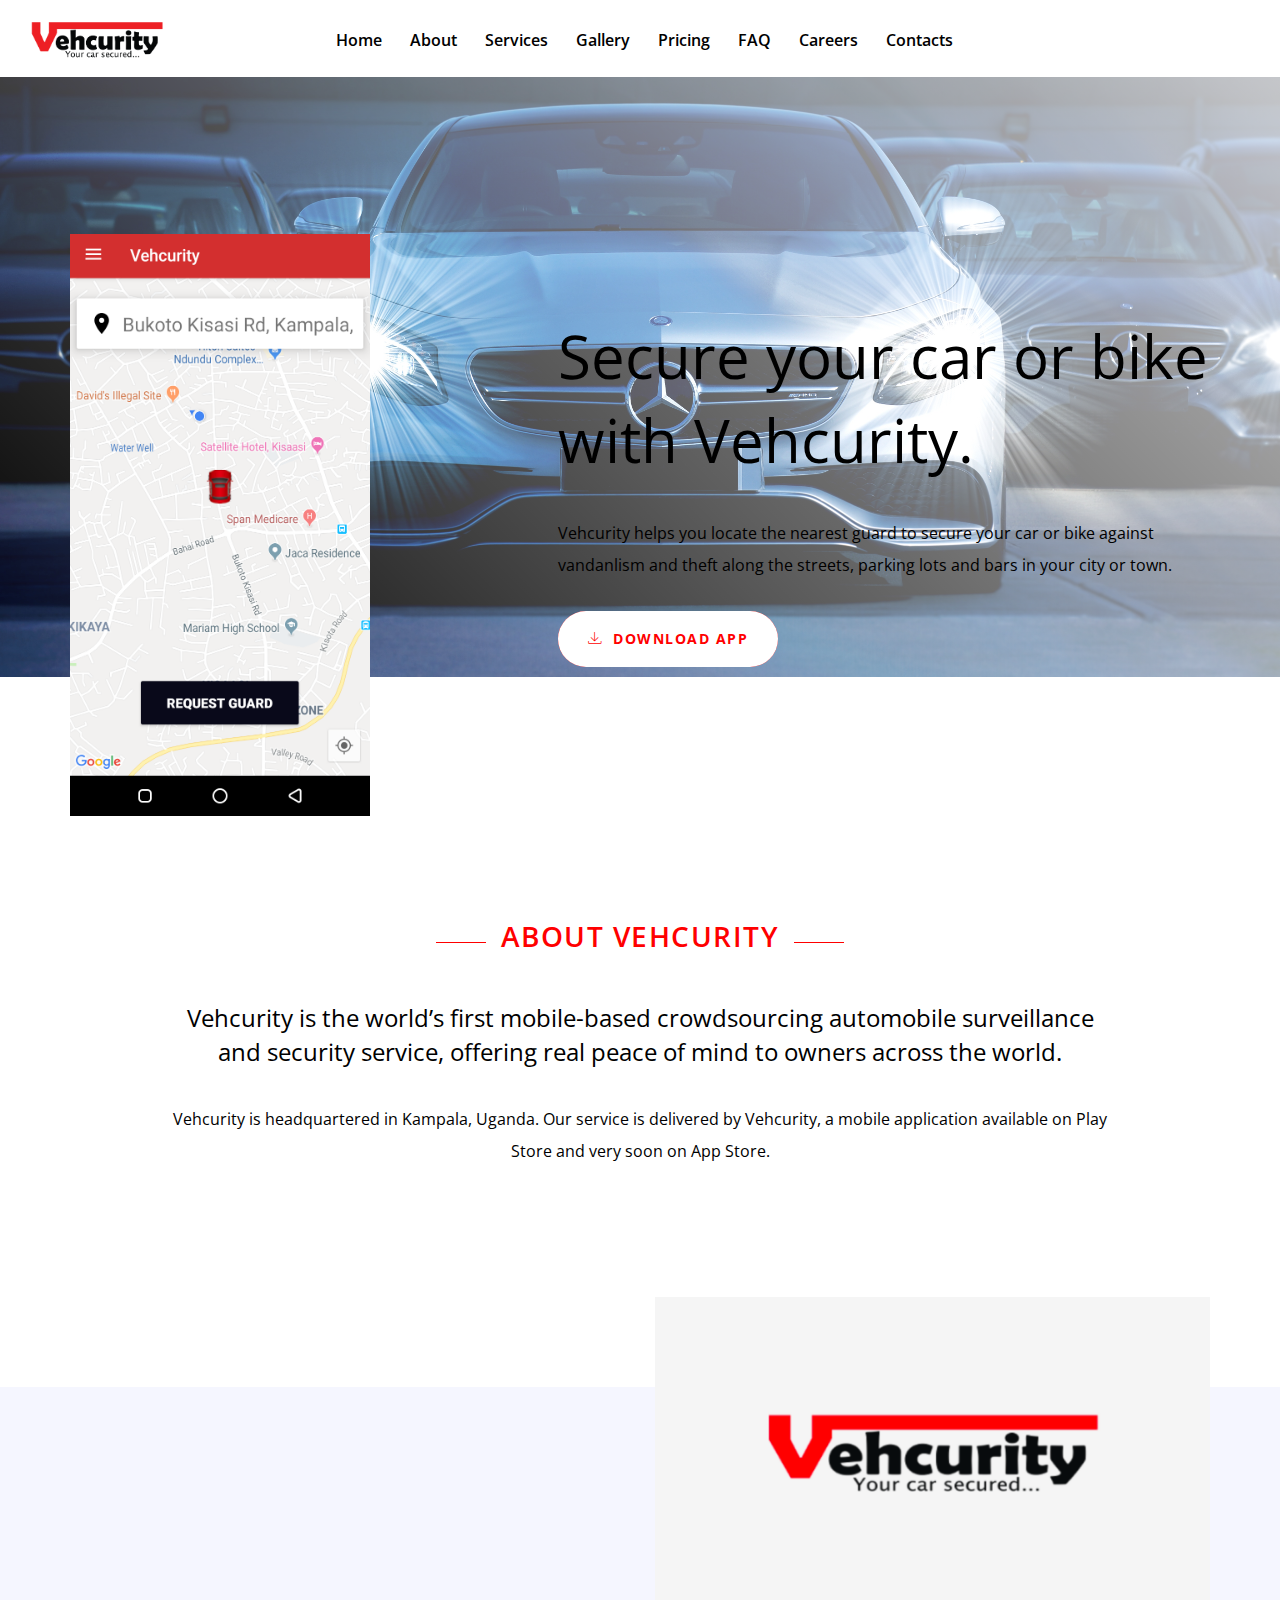
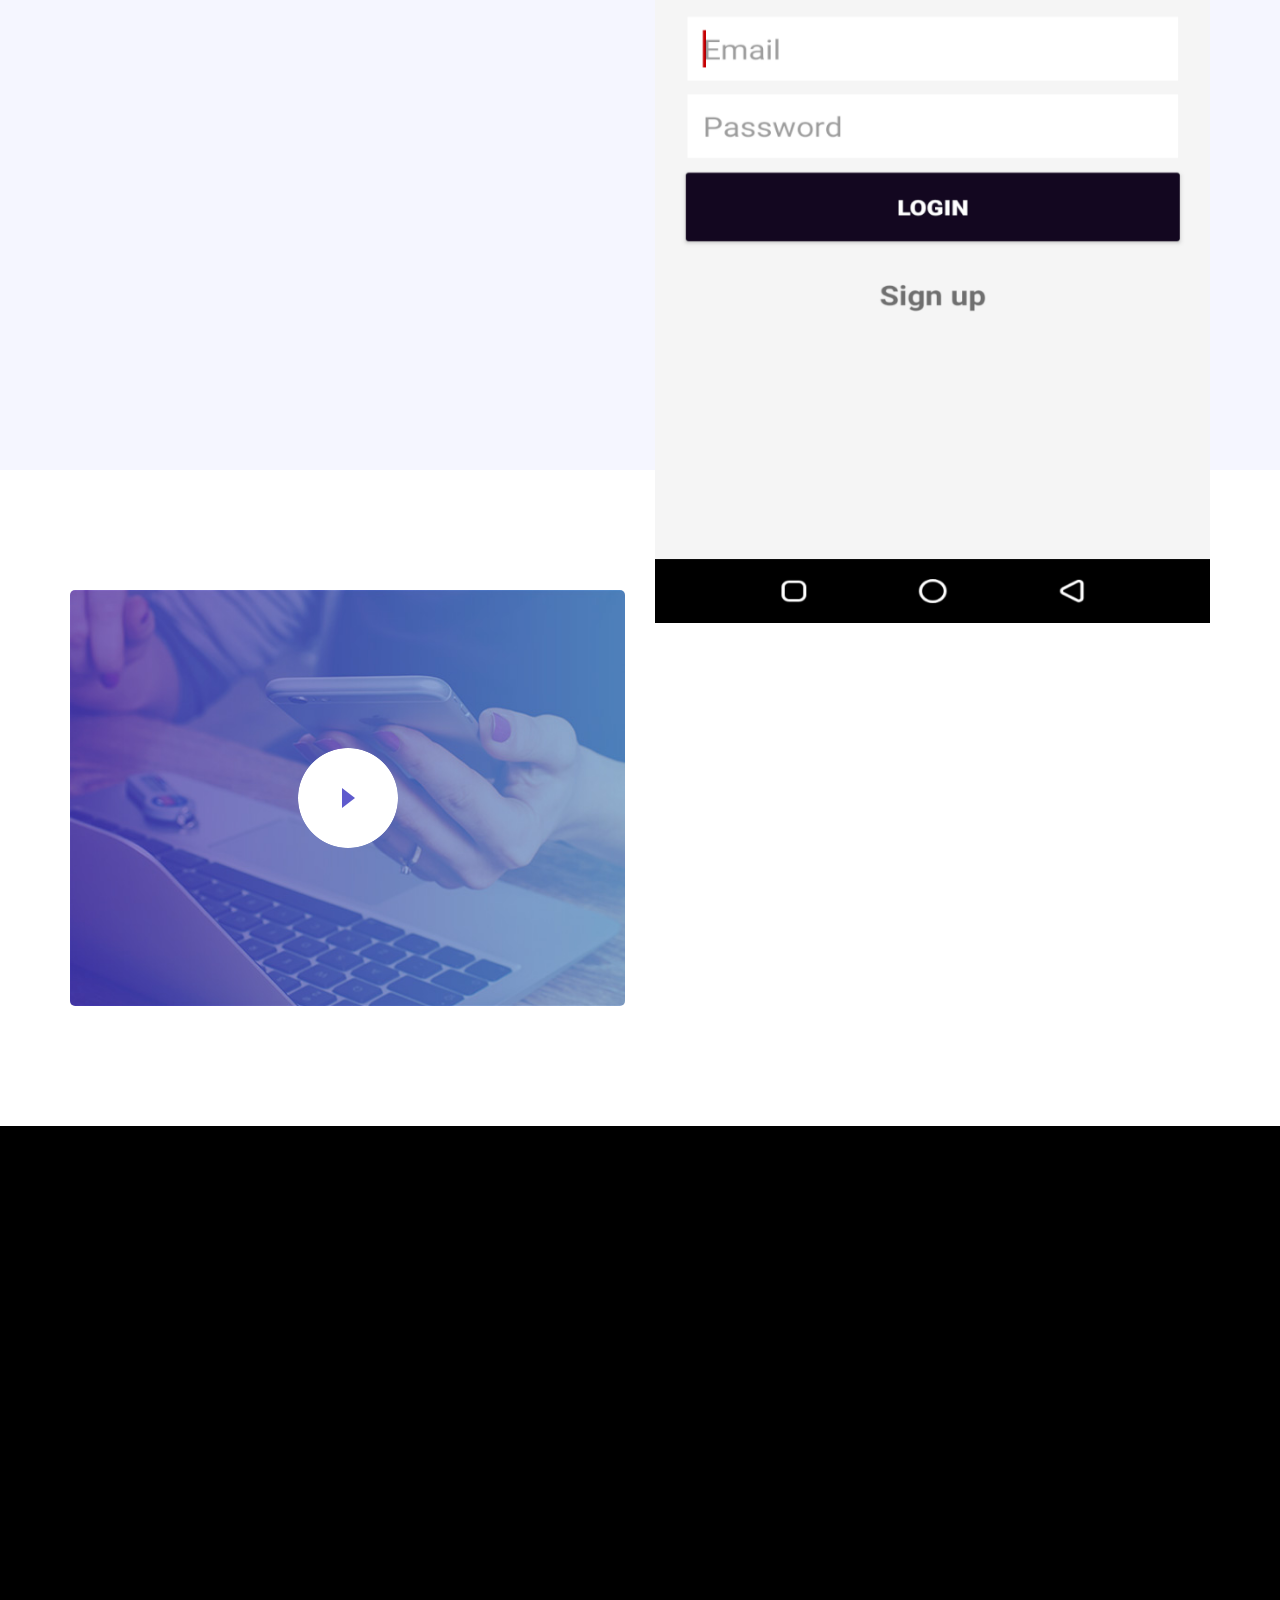
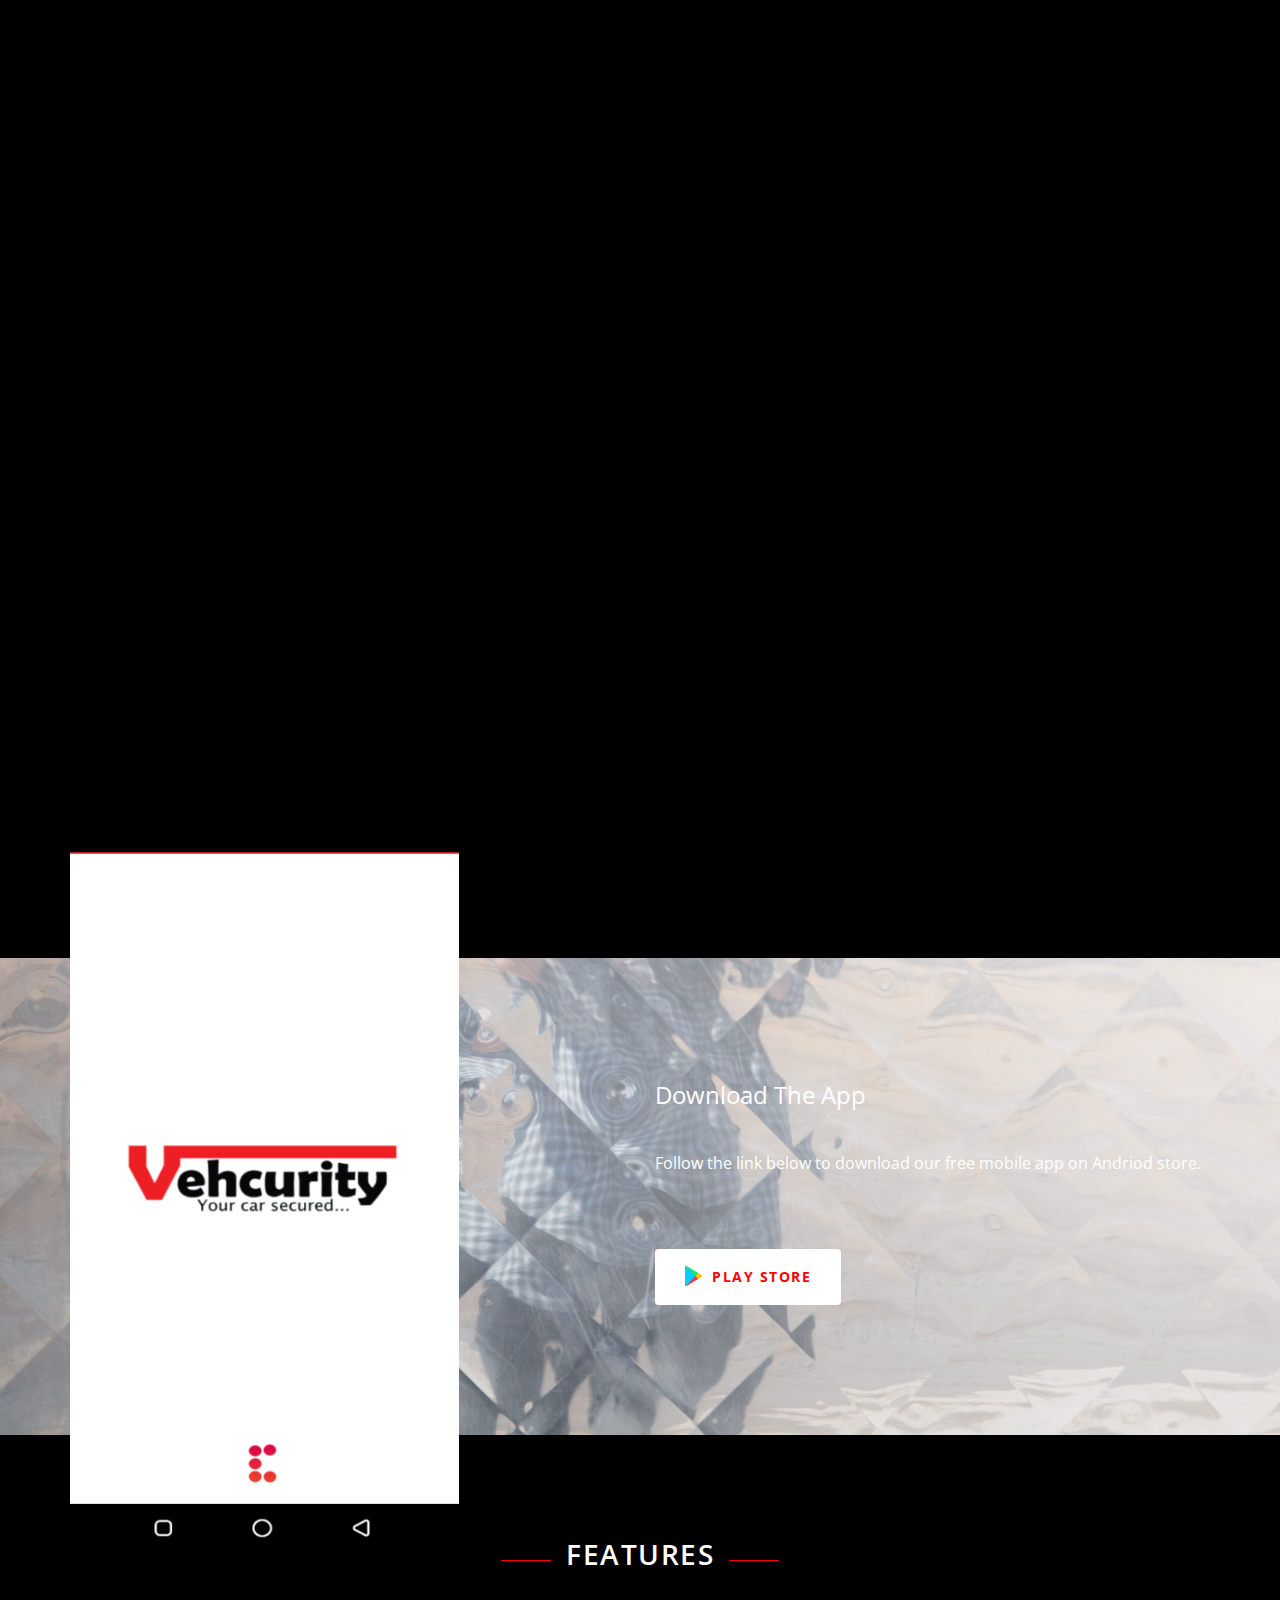
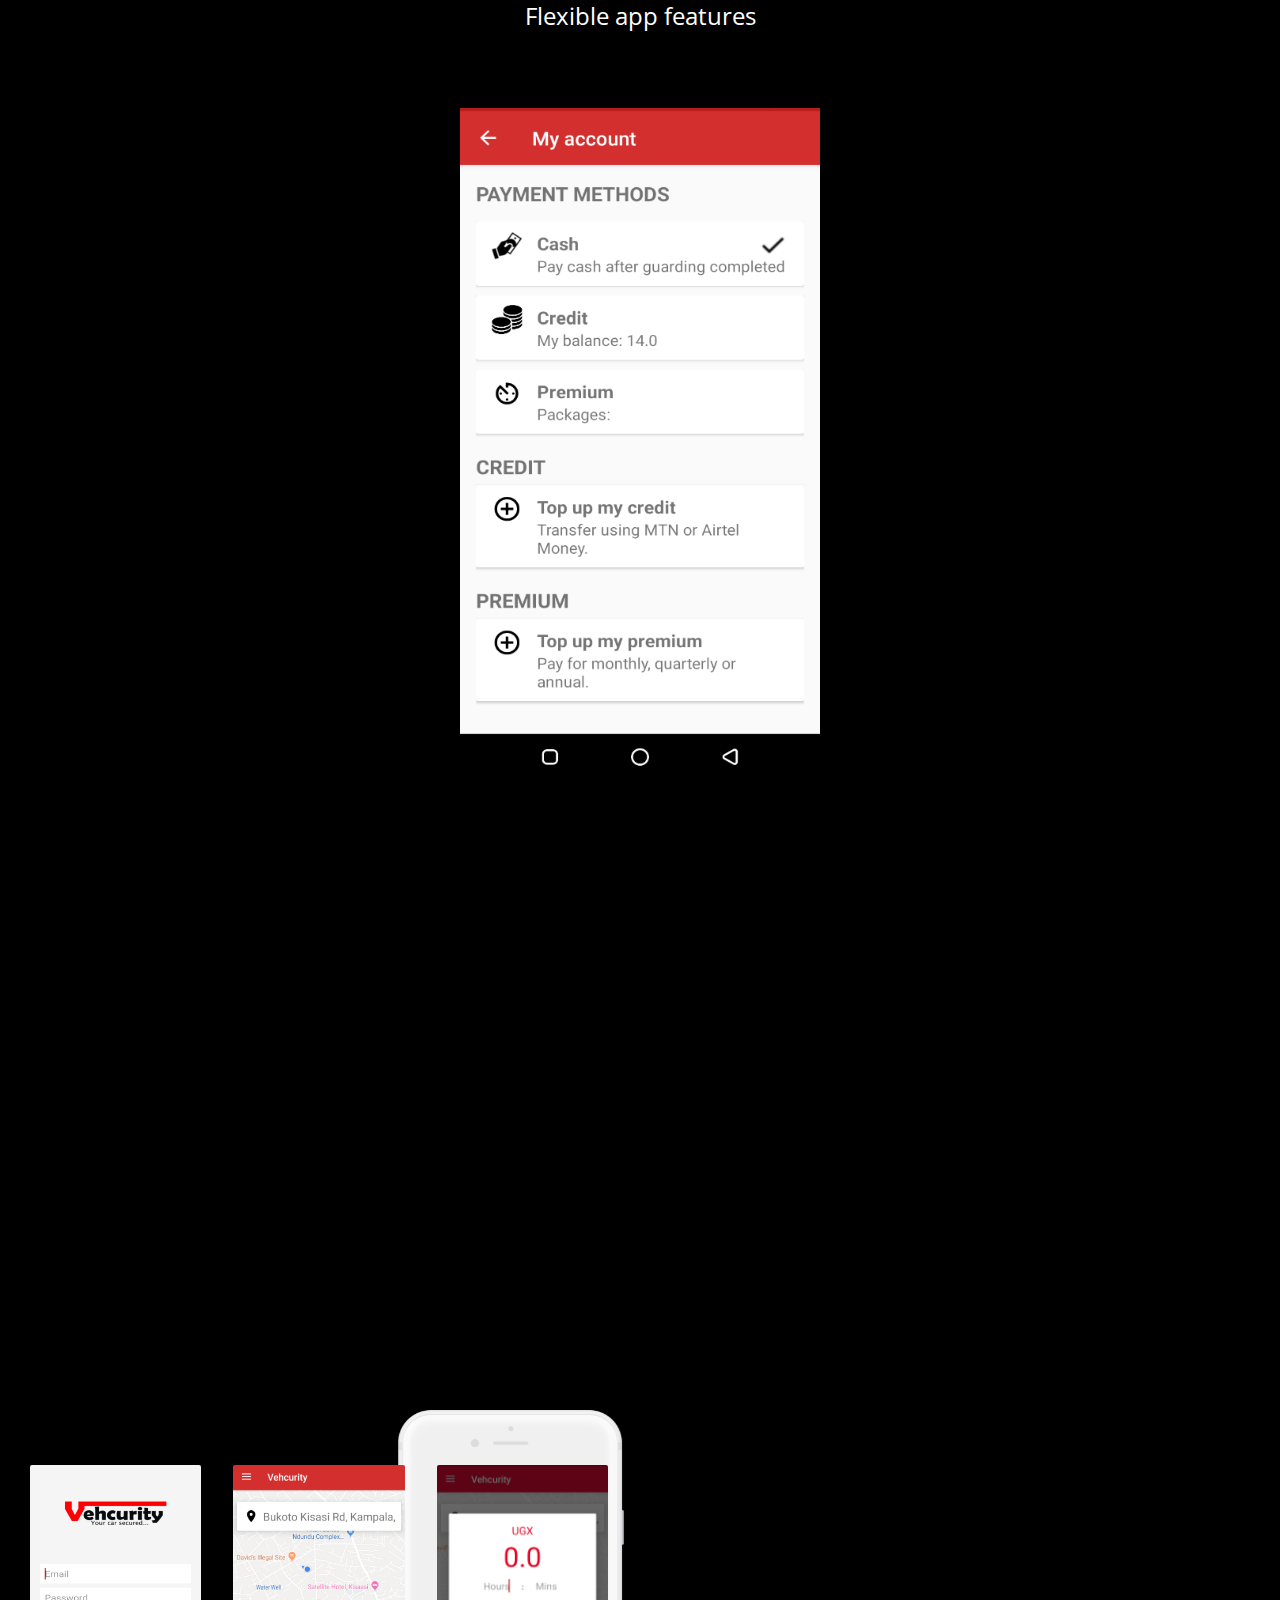
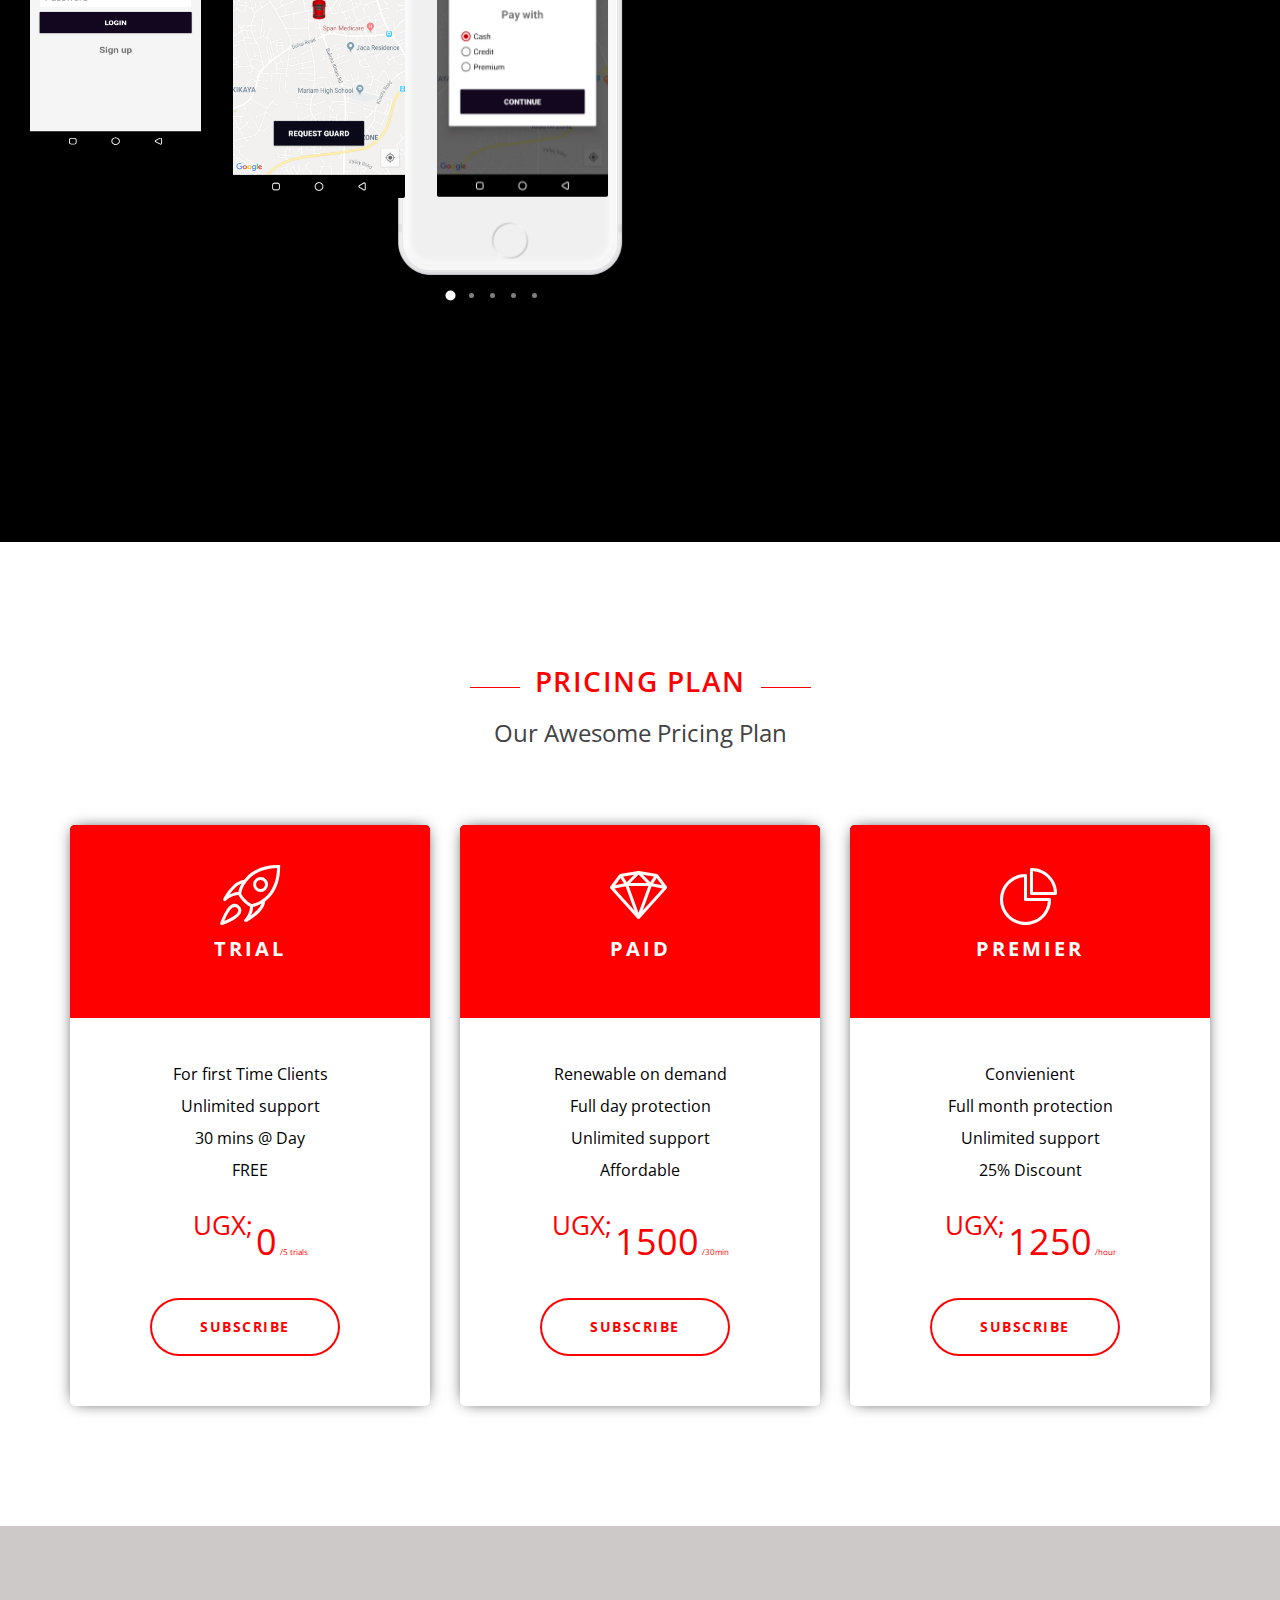
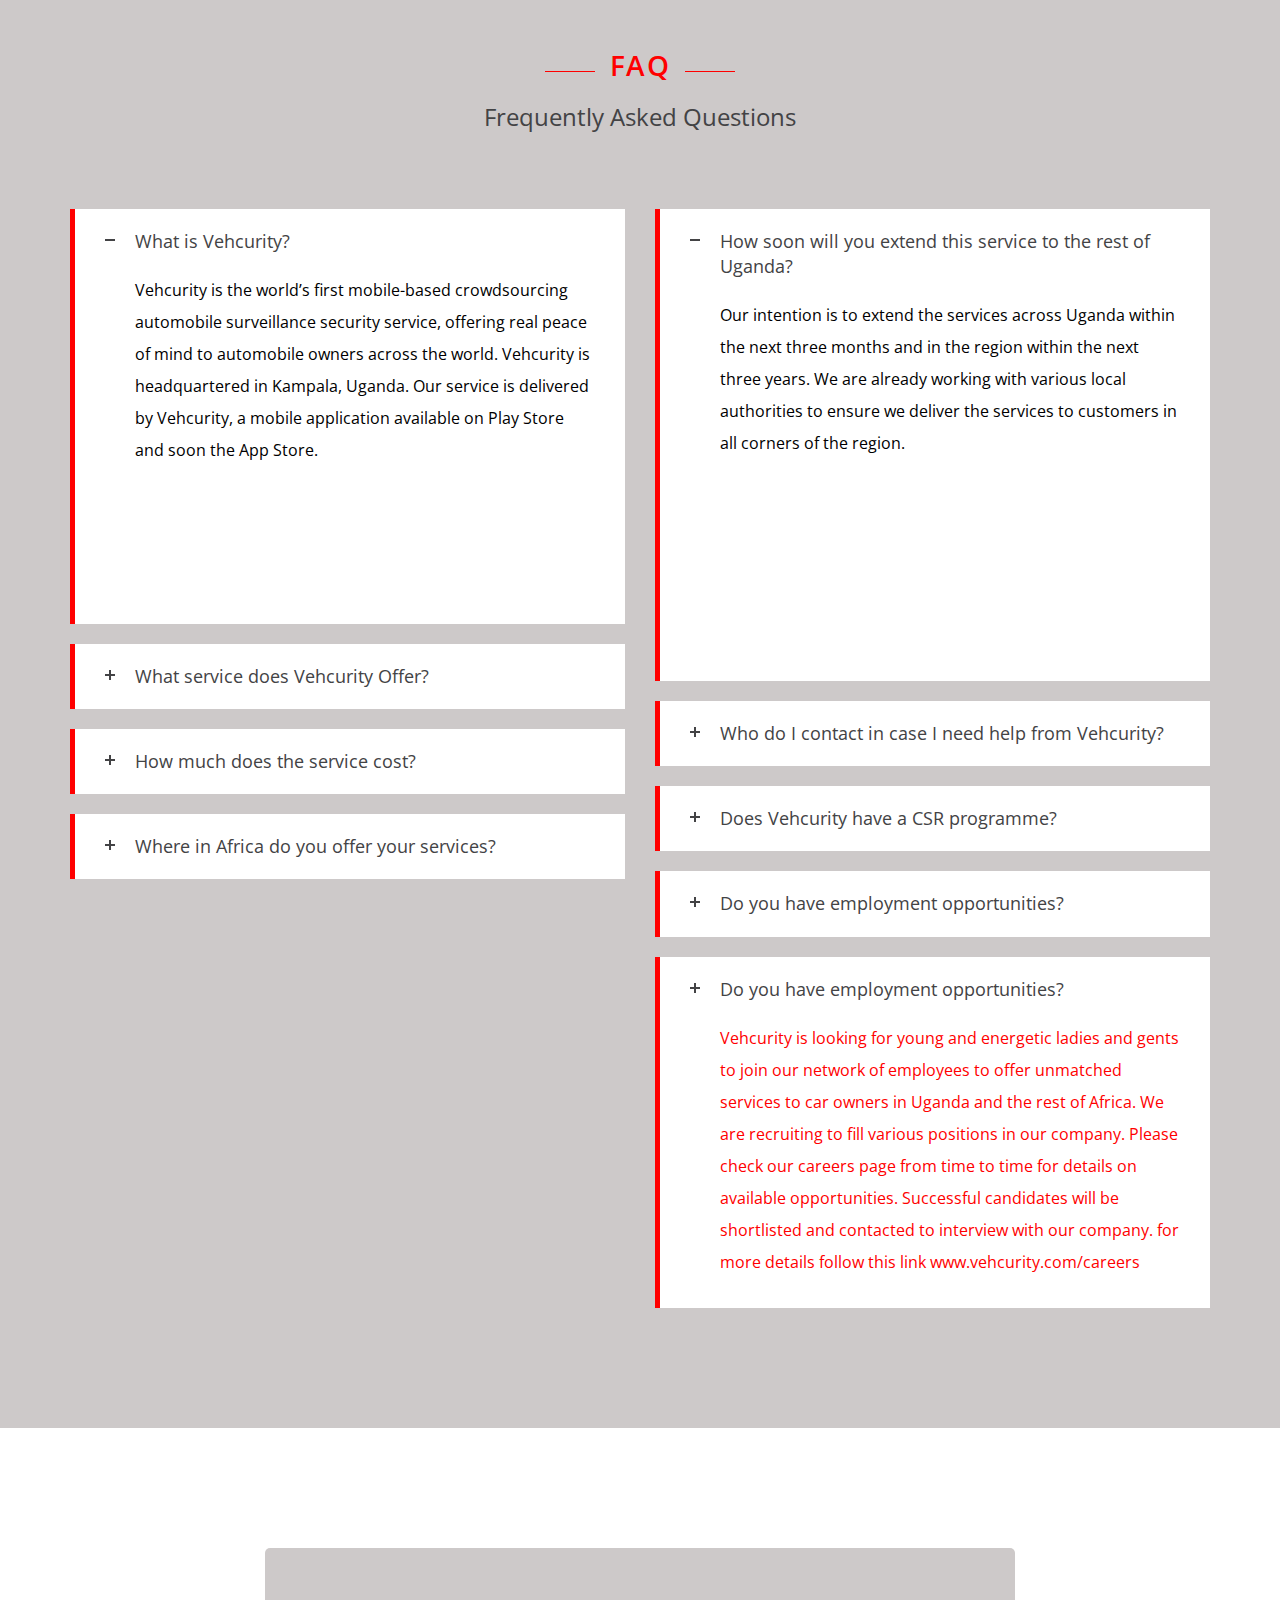
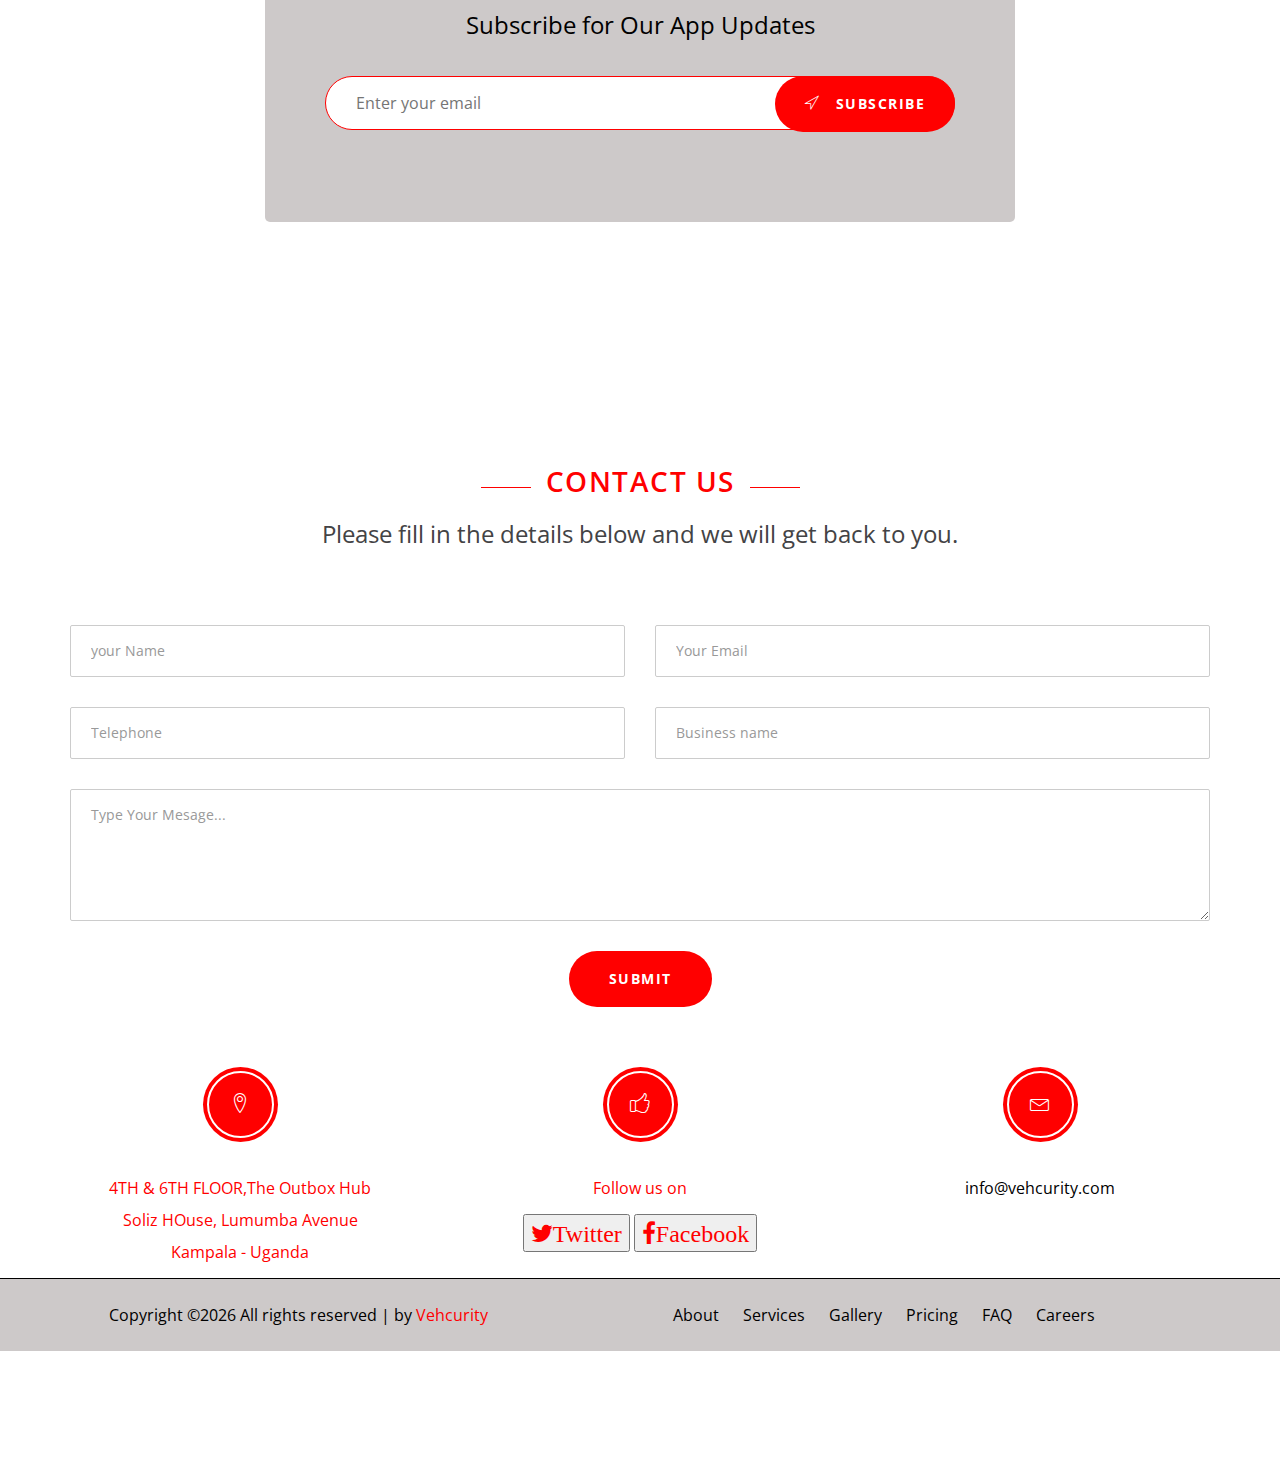
==== commit a5abb000: "content, and link edit" ====
--- a/index.html
+++ b/index.html
@@ -47,7 +47,7 @@
                     <span class="icon-bar"></span>
                     <span class="icon-bar"></span>
                 </button>
-                <a class="navbar-brand" href="#"><img src="images/logo.png" alt="Vehcurity"></a>
+                <a class="navbar-brand" href="#home_page"><img src="images/logo.png" alt="Vehcurity"></a>
             </div>
             <div class="collapse navbar-collapse" id="primary_menu">
                 <ul class="nav navbar-nav mainmenu">
@@ -121,8 +121,7 @@
                         <div class="desc wow fadeInUp" data-wow-delay="0.6s">
                             <p>Vecurity is now in its pilot phase in preperation for our market roll out.</p>
                             <p>Our service is accsessible in Kampala city and will soon expand to new cities and towns.</p>
-                            <br/>
-                        <p>If you're in Kampala please download our app from play store and signup</p>
+                           <p>If you're in Kampala please download our app from play store and signup</p>
 
                       </div>
                         <div class="space-50"></div>
@@ -612,8 +611,8 @@
                                 <span class="lnr lnr-thumbs-up"></span>
                             </div>
                             <p>Follow us on</p>
-                            <button style="font-size:24px">Twitter<a href="https://twitter.com/VehcurityUG?s=03" class="fa fa-twitter"></a></button>
-                            <button style="font-size:24px">Facebook<a href="https://web.facebook.com/Vehcurity-3000799073283097/?_rdc=1&_rdr" class="fa fa-facebook"></a></button>
+                            <button style="font-size:24px"> <a href="https://twitter.com/VehcurityUG?s=03" target="-blank" class="fa fa-twitter">Twitter</a></button>
+                            <button style="font-size:24px"> <a href="https://web.facebook.com/Vehcurity-3000799073283097/?_rdc=1&_rdr" target="blank" class="fa fa-facebook">Facebook</a></button>
                            
                           </div>
 
@@ -637,7 +636,7 @@
                 <div class="row">
                     <div class="col-xs-12 col-md-5">
                         <!-- Link back to Colorlib can't be removed. Template is licensed under CC BY 3.0. -->
-            <span>Copyright &copy;<script>document.write(new Date().getFullYear());</script> All rights reserved | by <a href=" " target="_blank">Vehcurity Uganda LTD</a></span>
+            <span>Copyright &copy;<script>document.write(new Date().getFullYear());</script> All rights reserved | by <a href=" " target="_blank">Vehcurity</a></span>
             <!-- Link back to Colorlib can't be removed. Template is licensed under CC BY 3.0. -->
                         <div class="space-30 hidden visible-xs"></div>
                     </div>
@@ -645,7 +644,7 @@
                         <div class="footer-menu">
                             <ul>
                     <li><a href="index.html#about_page">About</a></li>
-                    <li><a href="index.html#features_page">Services</a></li>
+                    <li><a href="index.html#services_page">Services</a></li>
                     <li><a href="index.html#gallery_page">Gallery</a></li>
                     <li><a href="index.html#price_page">Pricing</a></li>
                     <li><a href="index.html#questions_page">FAQ</a></li>
